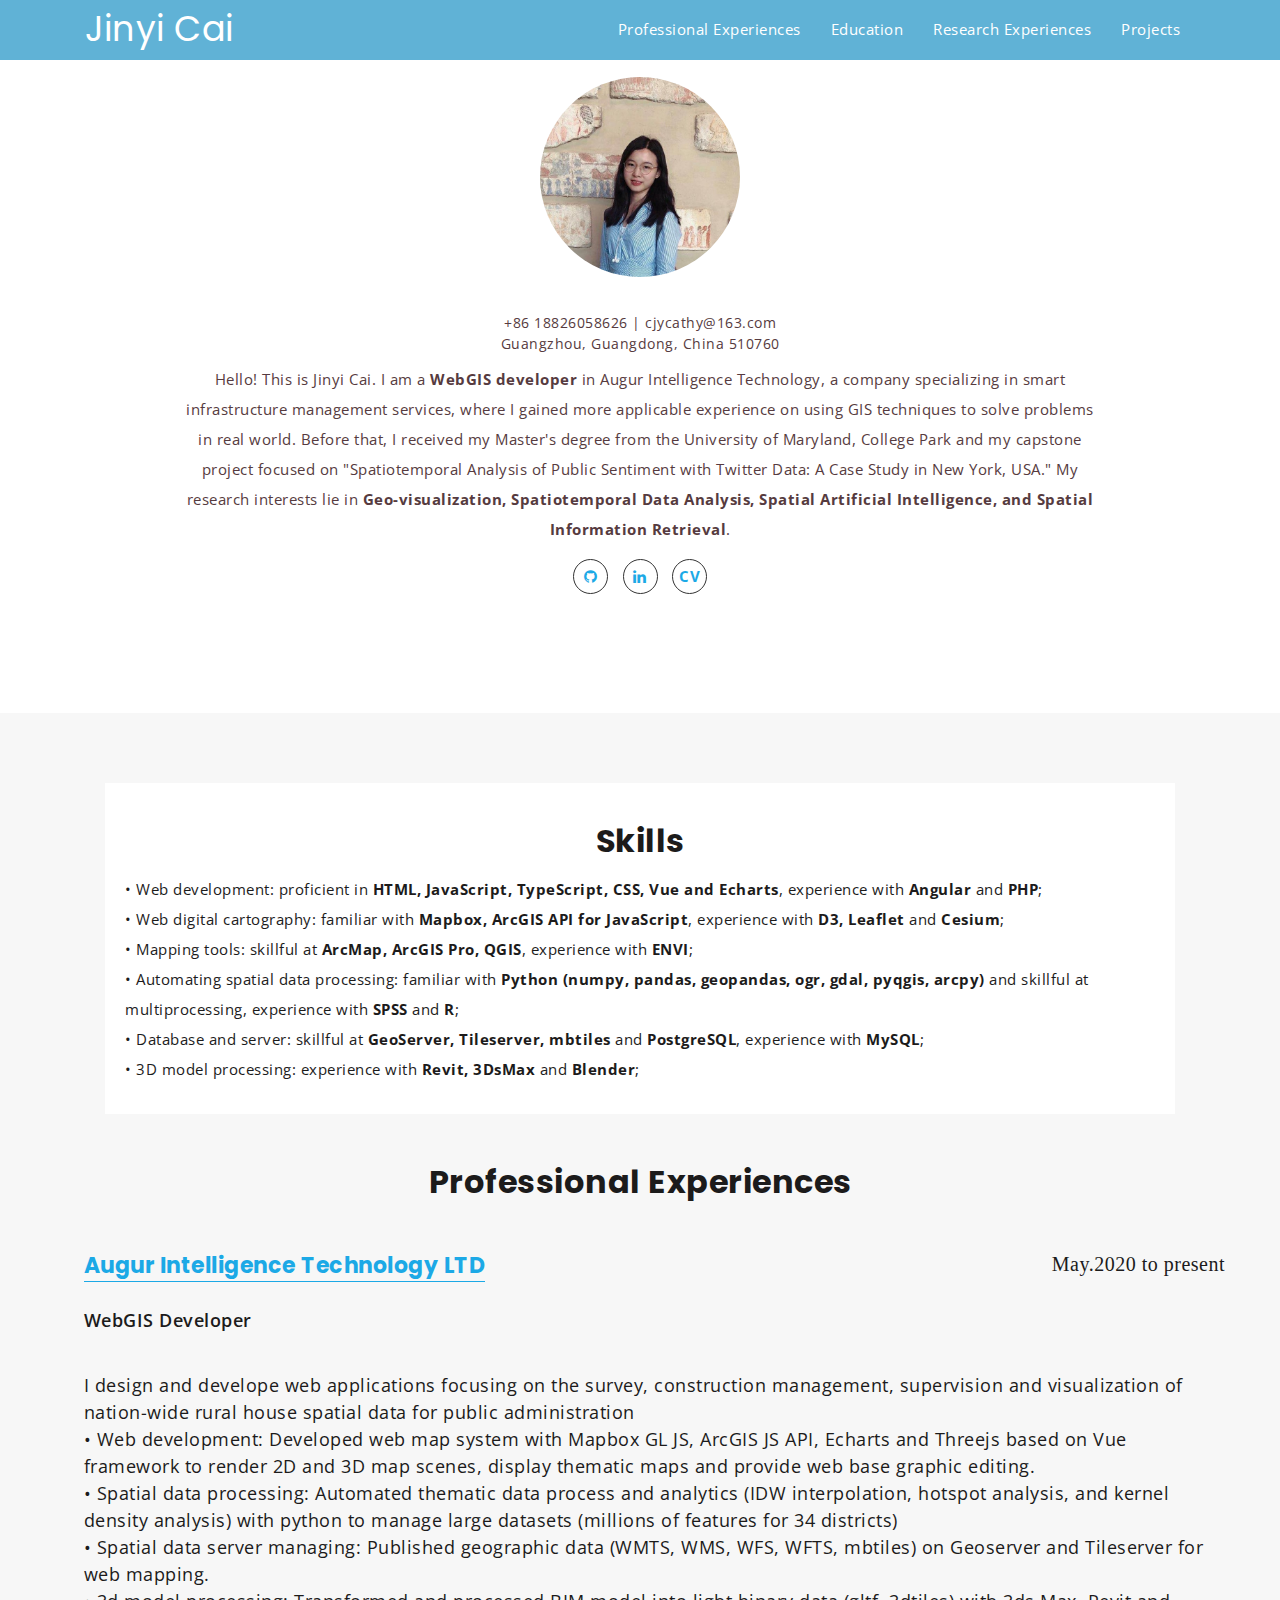
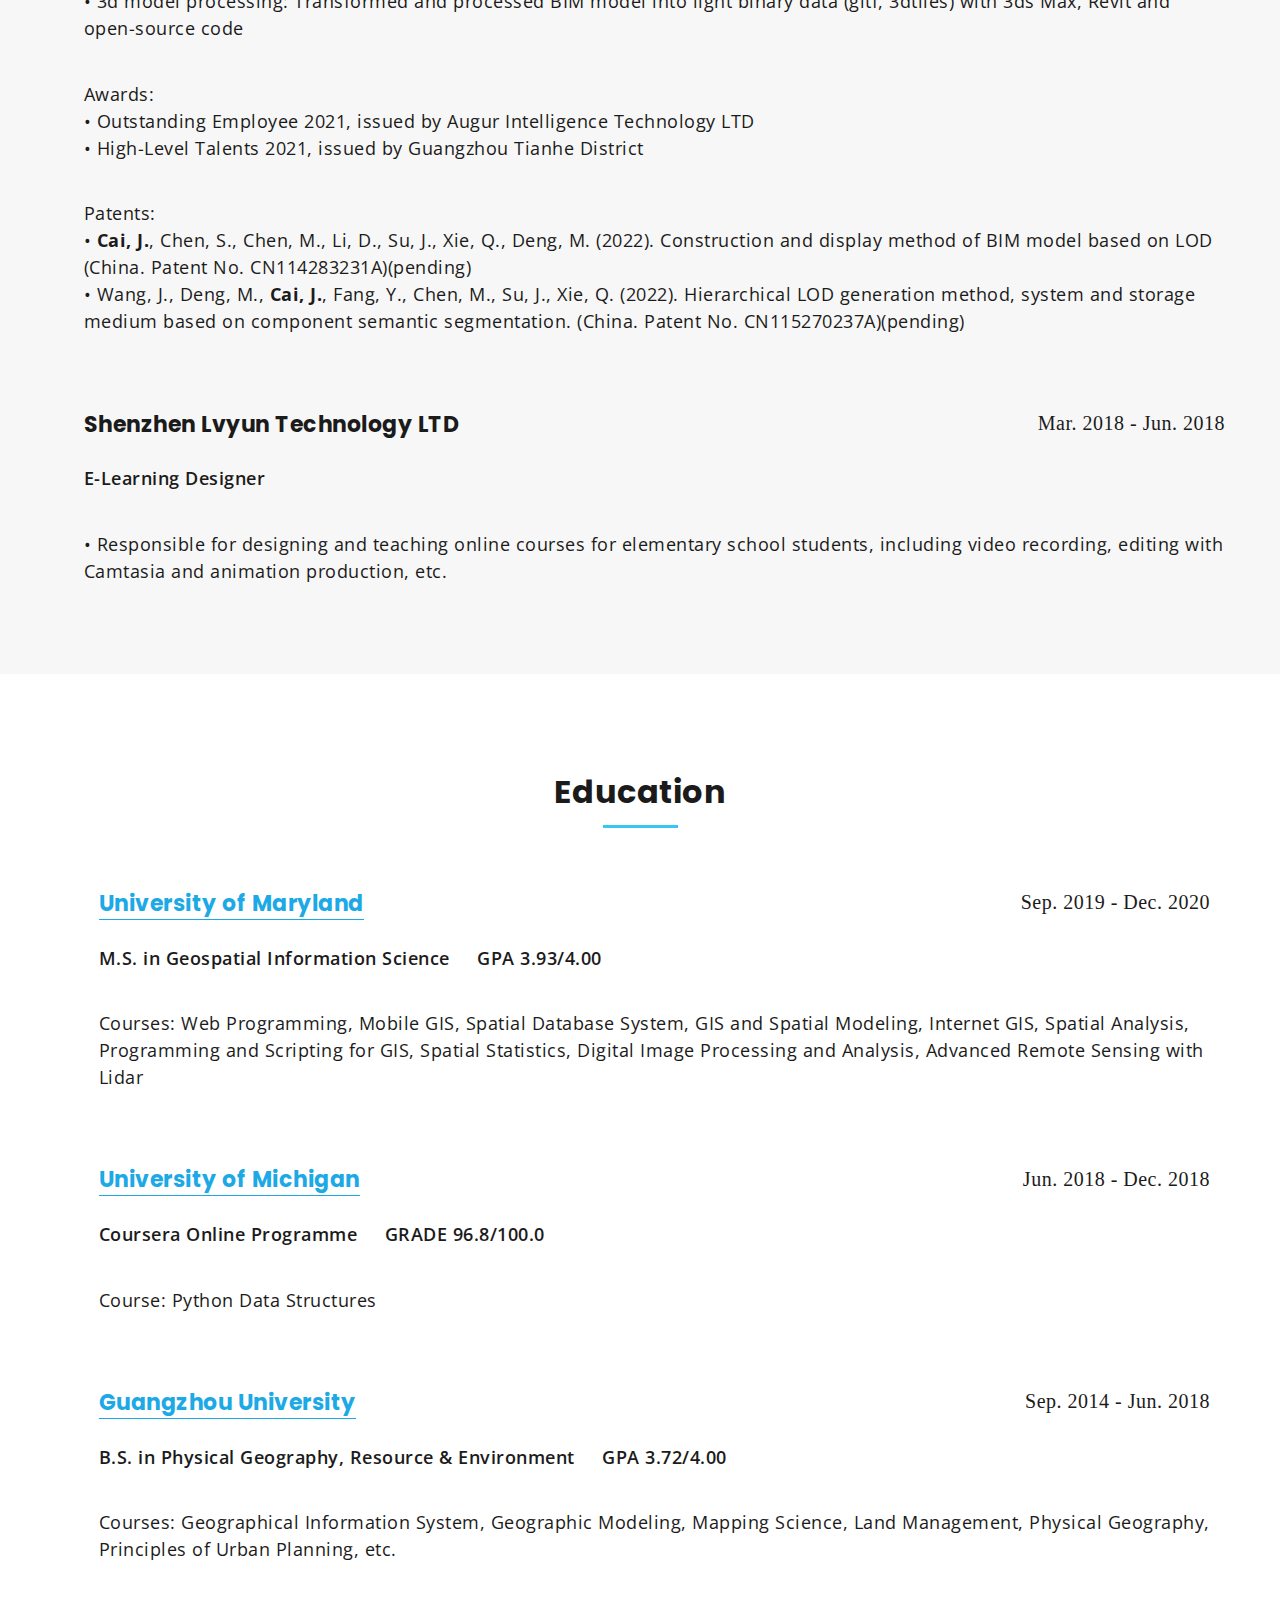
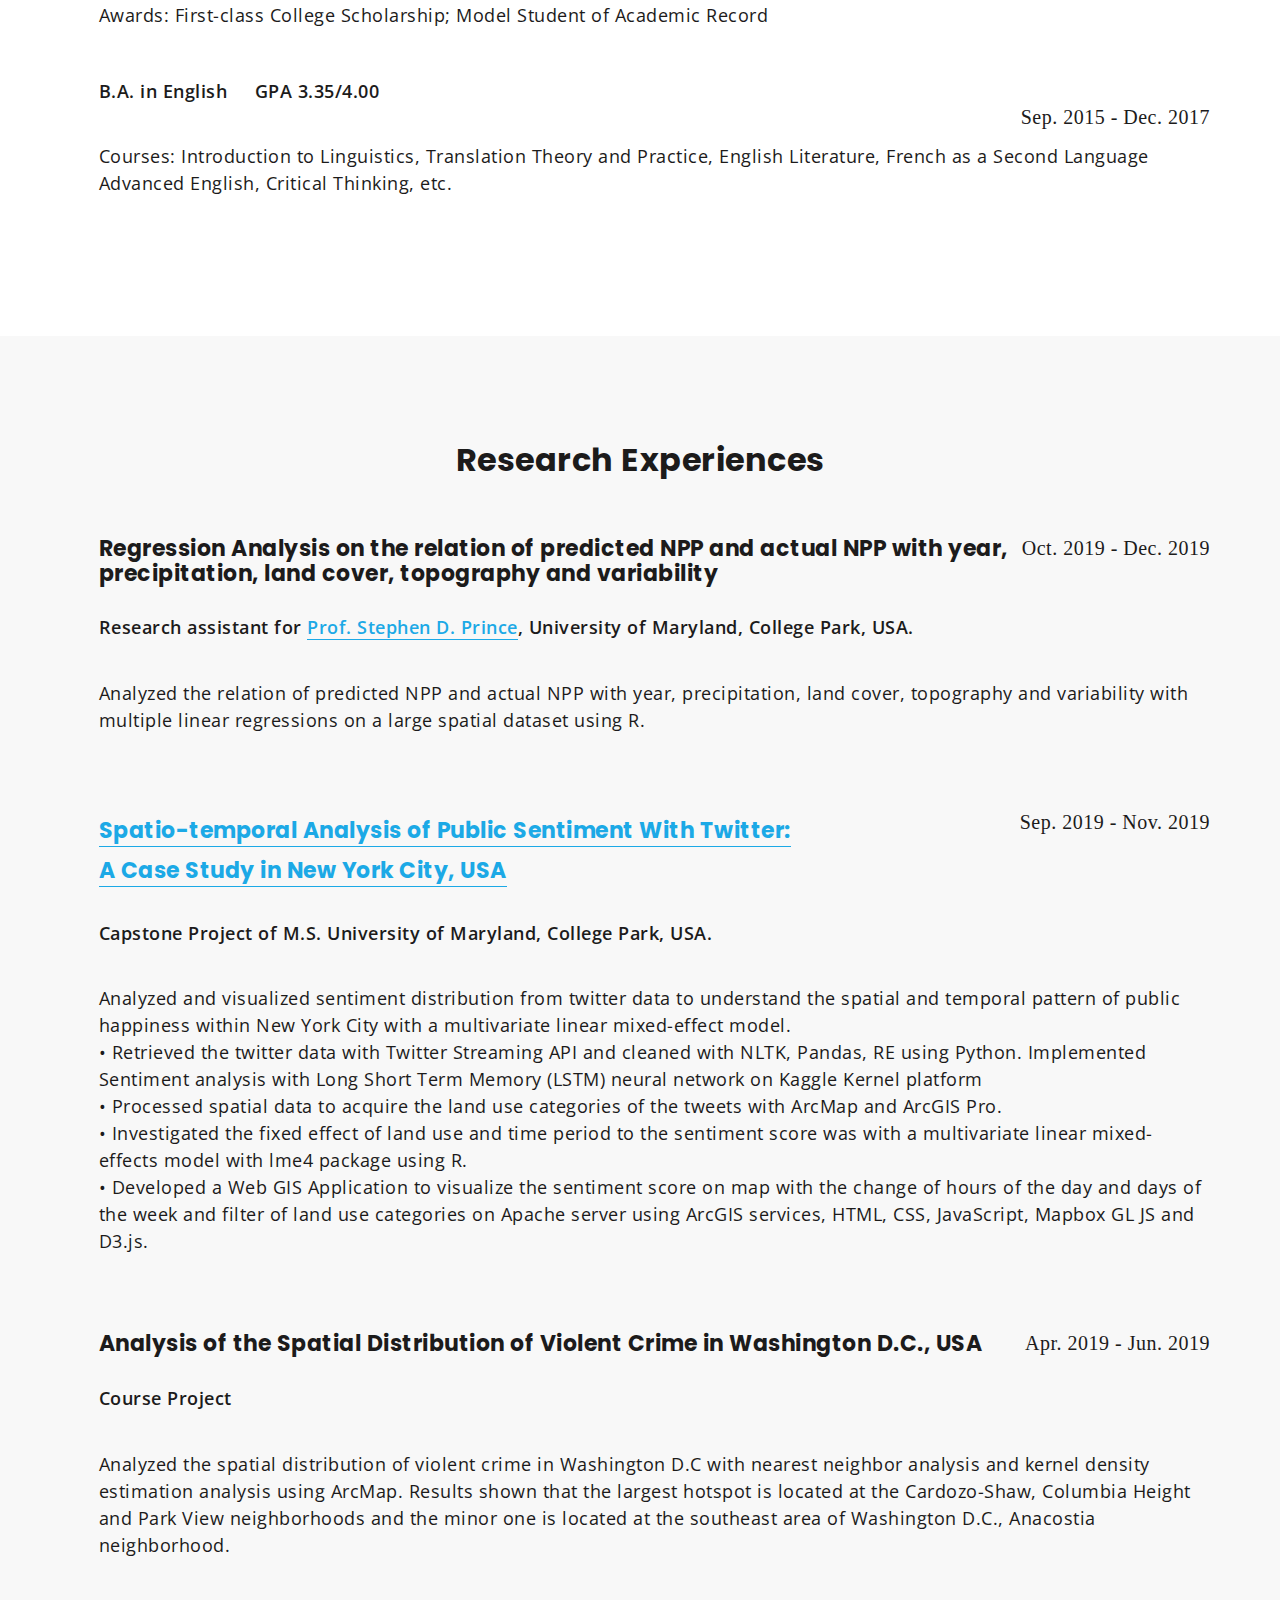
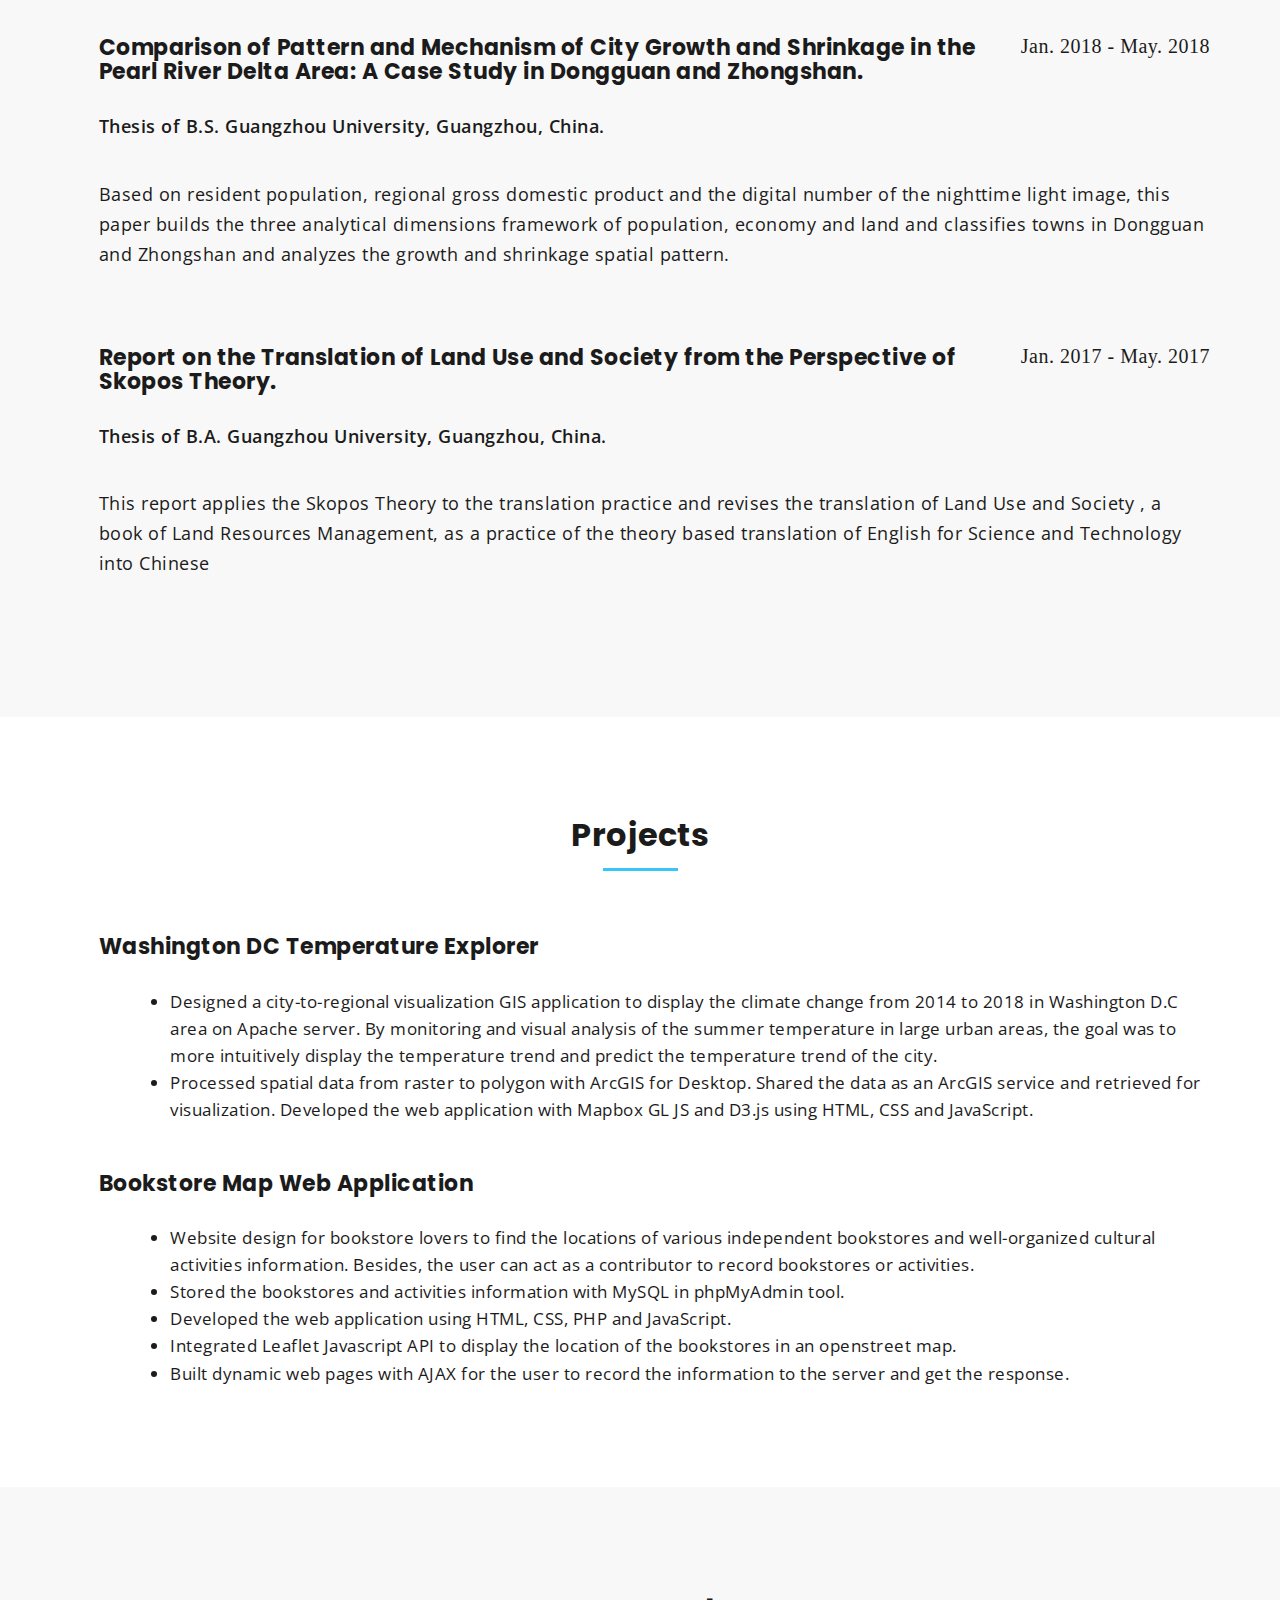
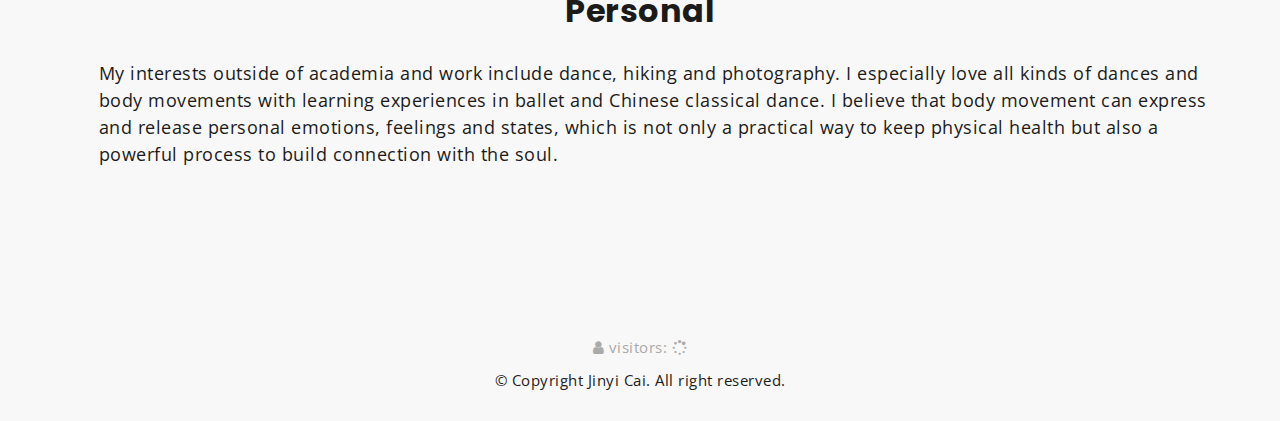
==== index.html @ 4fcbe598 "update research experience" ====
<!DOCTYPE html>
<html lang="en">

<head>
	<meta charset="utf-8">
	<meta http-equiv="X-UA-Compatible" content="IE=edge">
	<meta name="viewport" content="width=device-width, initial-scale=1">
	<!-- The above 3 meta tags *must* come first in the head; any other head content must come *after* these tags -->
	<title>Jinyi: Home</title>
	<!-- Favicon -->
	<link rel="shortcut icon" type="image/icon" href="assets/images/favicon.ico" />
	<!-- Font Awesome -->
	<link href="https://maxcdn.bootstrapcdn.com/font-awesome/4.6.3/css/font-awesome.min.css" rel="stylesheet">
	<!-- Bootstrap -->
	<link href="assets/css/bootstrap.min.css" rel="stylesheet">
	<!-- Slick slider -->
	<link href="assets/css/slick.css" rel="stylesheet">
	<!-- Gallery Lightbox -->
	<link href="assets/css/magnific-popup.css" rel="stylesheet">
	<!-- Theme color -->
	<link id="switcher" href="assets/css/theme-color/lite-blue-theme.css" rel="stylesheet">

	<!-- Main Style -->
	<link href="style.css" rel="stylesheet">

	<!-- Fonts -->

	<!-- Open Sans for body font -->
	<link href="https://fonts.googleapis.com/css?family=Open+Sans:300,400,400i,600,700,800" rel="stylesheet">
	<!-- Poppins for Title -->
	<link href="https://fonts.googleapis.com/css?family=Poppins" rel="stylesheet">

	<base target="_blank">

	<!-- HTML5 shim and Respond.js for IE8 support of HTML5 elements and media queries -->
	<!-- WARNING: Respond.js doesn't work if you view the page via file:// -->
	<!--[if lt IE 9]>
      <script src="https://oss.maxcdn.com/html5shiv/3.7.2/html5shiv.min.js"></script>
      <script src="https://oss.maxcdn.com/respond/1.4.2/respond.min.js"></script>
    <![endif]-->

	<!-- Global site tag (gtag.js) - Google Analytics -->
	<script async src="https://www.googletagmanager.com/gtag/js?id=G-J12LH2F5PS"></script>
	<script>
		window.dataLayer = window.dataLayer || [];
		function gtag() { dataLayer.push(arguments); }
		gtag('js', new Date());

		gtag('config', 'G-J12LH2F5PS');
	</script>
</head>

<body>
	<script async src="https://busuanzi.ibruce.info/busuanzi/2.3/busuanzi.pure.mini.js"></script>
	<!-- Start Header -->
	<header id="mu-header" class="" role="banner" style="background-color: #60b2d6;">
		<div class="container">
			<nav class="navbar navbar-default mu-navbar">
				<div class="container-fluid">
					<!-- Brand and toggle get grouped for better mobile display -->
					<div class="navbar-header">
						<button type="button" class="navbar-toggle collapsed" data-toggle="collapse"
							data-target="#bs-example-navbar-collapse-1" aria-expanded="false">
							<span class="sr-only">Toggle navigation</span>
							<span class="icon-bar"></span>
							<span class="icon-bar"></span>
							<span class="icon-bar"></span>
						</button>

						<!-- Text Logo -->
						<a class="navbar-brand" href="#">Jinyi Cai</a>

						<!-- Image Logo -->
						<!-- <a class="navbar-brand" href="#"><img src="assets/images/logo.png"></a> -->


					</div>

					<!-- Collect the nav links, forms, and other content for toggling -->
					<div class="collapse navbar-collapse" id="bs-example-navbar-collapse-1">
						<ul class="nav navbar-nav mu-menu navbar-right">
							<!-- <li><a id="gotohome">HOME</a></li> -->
							<li><a id="gotoprofessional">Professional Experiences</a></li>
							<li><a id="gotoeducation">Education</a></li>
							<li><a id="gotoresearch">Research Experiences</a></li>
							<li><a id="gotoproject">Projects</a></li>
						</ul>
					</div><!-- /.navbar-collapse -->
				</div><!-- /.container-fluid -->
			</nav>
		</div>
	</header>
	<!-- End Header -->

	<!-- Start Featured Slider -->

	<section id="mu-featured-slider">
		<div class="container">
			<div class="row">
				<div class="col-md-12">
					<div class="mu-featured-area">
						<div class="mu-about-content-left">
							<img class="mu-profile-img" src="assets/images/headshot2.jpg" alt="Profile Image">
						</div>
						<!-- Start text slide -->
						<div class="mu-featured-slider-wrapper" style="font-size: 0.8em;">

						</div>
						<!-- Start text slide -->
						<div class="mu-featured-content">
							<p style="font-size:14px">+86 18826058626 | cjycathy@163.com
								<br />Guangzhou, Guangdong, China 510760
							</p>

							<p style="line-height: 2em">Hello! This is Jinyi Cai. I am a <b>WebGIS developer</b> in
								Augur
								Intelligence Technology, a company specializing in smart infrastructure
								management services, where I gained more applicable experience on using GIS techniques
								to solve problems in real world. Before that, I received my Master's degree from the
								University of
								Maryland,
								College Park and my capstone project focused on
								"Spatiotemporal Analysis of Public Sentiment with Twitter Data: A Case Study in New
								York, USA."
								My research interests lie in <b>Geo-visualization, Spatiotemporal Data Analysis, Spatial
									Artificial
									Intelligence, and Spatial Information Retrieval</b>.
							</p>
							<!-- <p style="line-height: 3em; letter-spacing: 0.1em;">I am a WebGIS developer <a href="https://www.umd.edu/" >University of Maryland</a> <br> majoring <strong>Geospatial Information Science</strong> </p> -->
							<!-- Start Social Media -->
							<div class="mu-social-media">
								<a href="https://github.com/cjycathy"><i class="fa fa-github"></i></a>
								<!-- <a href="https://twitter.com/cjycathy96"><i class="fa fa-twitter"></i></a> -->
								<a href="https://www.linkedin.com/in/jinyi-cai"><i class="fa fa-linkedin"></i></a>
								<!-- <a href="https://www.instagram.com/cathycjy1996/""><i class=" fa fa-instagram"></i></a> -->
								<a href="./CV-Jinyi Cai.pdf" style="font-weight: bold;">CV</a>
							</div>

						</div>

					</div>
				</div>
			</div>
		</div>
	</section>

	<!-- Start Featured Slider -->

	<!-- Start main content -->

	<main role="main">

		<!-- Start About -->
		<section id="mu-about">
			<div class="container">
				<div class="row">
					<!-- <div class="col-md-12"> -->
					<div class="mu-about-area">
						<!-- Start About Us Content -->
						<div class="mu-about-content">
							<div class="row">
								<div class="col-md-12">
									<div class="mu-about-content-right">
										<!-- Start skills progress bar -->
										<div class="mu-skill-progress-bar">
											<h2 class="mu-heading-title" id="skill">Skills</h2>
											<!-- <span class="mu-header-dot"></span> -->
											<p style="line-height: 2em">• Web development: proficient in <b>HTML,
													JavaScript,
													TypeScript, CSS, Vue and Echarts</b>, experience with
												<b>Angular</b> and
												<b>PHP</b>;
												<br /> • Web digital cartography: familiar with <b>Mapbox, ArcGIS API
													for
													JavaScript</b>, experience with <b>D3, Leaflet</b> and
												<b>Cesium</b>;
												<br /> • Mapping tools: skillful at <b>ArcMap, ArcGIS Pro, QGIS</b>,
												experience with
												<b>ENVI</b>;
												<br /> • Automating spatial data processing: familiar with <b>Python
													(numpy, pandas,
													geopandas, ogr, gdal, pyqgis, arcpy)</b> and skillful at
												multiprocessing,
												experience with <b>SPSS</b> and <b>R</b>;
												<br /> • Database and server: skillful at <b>GeoServer, Tileserver,
													mbtiles</b> and
												<b>PostgreSQL</b>, experience with <b>MySQL</b>;
												<br /> • 3D model processing: experience with <b>Revit, 3DsMax</b> and
												<b>Blender</b>;
											</p>

										</div>
									</div>
								</div>
							</div>
						</div>
						<div class="mu-about-header">
							<h2 class="mu-heading-title" id="professional">Professional Experiences</h3>
								<div class="mu-service-content">
									<div id="content_area" style="height: auto;line-height: 2em;">
										<ul id="list" style="line-height: 1.8em;">
											<p class="time">May.2020 to present</p>
											<h4 class="school"><a href="https://umd.edu/">Augur
													Intelligence Technology LTD </a></h4>
											<p class="major">WebGIS Developer</p>
										</ul>
									</div>
									<!--End of content_area-->
									<p class="courses">
										I design and develope web applications focusing on the survey, construction
										management, supervision and visualization of nation-wide rural house spatial
										data for public administration
										<br />• Web development: Developed web map system with
										Mapbox GL JS, ArcGIS JS API, Echarts and Threejs based on Vue
										framework to render 2D and 3D map scenes, display thematic maps
										and provide web base graphic editing.
										<br />• Spatial data processing: Automated thematic data process
										and
										analytics (IDW interpolation, hotspot analysis, and kernel
										density analysis) with python to manage large datasets (millions
										of features for 34 districts)
										<br />• Spatial data server managing: Published geographic data
										(WMTS,
										WMS, WFS, WFTS, mbtiles) on Geoserver and Tileserver for web
										mapping.
										<br />• 3d model processing: Transformed and processed BIM model
										into
										light binary data (gltf, 3dtiles) with 3ds Max, Revit and
										open-source code
									</p>
									<p class="courses">Awards:
										<br />• Outstanding Employee 2021, issued by Augur Intelligence Technology LTD
										<br />• High-Level Talents 2021, issued by Guangzhou Tianhe District
									</p>
									<p class="courses">Patents:
										<br />• <b>Cai, J.</b>, Chen, S., Chen, M., Li, D., Su, J., Xie, Q., Deng, M.
										(2022). Construction and display method of BIM model based on LOD (China. Patent
										No. CN114283231A)(pending)
										<br />• Wang, J., Deng, M., <b>Cai, J.</b>, Fang, Y., Chen, M., Su, J., Xie, Q.
										(2022). Hierarchical LOD generation method, system and storage medium based on
										component semantic segmentation. (China. Patent No. CN115270237A)(pending)

									</p>
								</div>
								<div class="mu-service-content">
									<div id="content_area" style="height: auto;line-height: 2em;">
										<ul id="list" style="line-height: 1.8em;">
											<p class="time">Mar. 2018 - Jun. 2018</p>
											<h4 class="school">Shenzhen Lvyun Technology LTD</h4>
											<p class="major">E-Learning Designer</p>
										</ul>
									</div>
									<!--End of content_area-->
									<p class="courses">• Responsible for designing and teaching online courses for
										elementary school students, including video recording, editing with Camtasia and
										animation production, etc.
									</p>
								</div>
						</div>

						<!-- End About Us Content -->
					</div>
					<!-- </div> -->
				</div>
			</div>
		</section>
		<!-- End About -->

		<!-- Start Service -->
		<section>
			<div class="container">
				<div class="row">
					<div class="col-md-12">
						<div class="mu-service-area">

							<div class="mu-service-header">
								<h2 class="mu-heading-title" id="education">Education</h2>
								<span class="mu-header-dot"></span>
							</div>
							<!-- Start Lab Content -->
							<div class="mu-service-content">
								<div id="content_area" style="height: auto;line-height: 2em;">
									<ul id="list" style="line-height: 1.8em;">
										<p class="time">Sep. 2019 - Dec. 2020</p>
										<h4 class="school"><a href="https://umd.edu/">University of Maryland</a></h4>
										<p class="major">M.S. in Geospatial Information Science
											&nbsp&nbsp&nbsp GPA 3.93/4.00 </p>
									</ul>
								</div>
								<!--End of content_area-->
								<p class="courses">Courses: Web Programming, Mobile GIS, Spatial Database System, GIS
									and Spatial Modeling, Internet GIS, Spatial Analysis, Programming and Scripting for
									GIS, Spatial Statistics, Digital Image Processing and Analysis, Advanced Remote
									Sensing with Lidar</p>
							</div>
							<div class="mu-service-content">
								<div id="content_area" style="height: auto;line-height: 2em;">
									<ul id="list" style="line-height: 1.8em;">
										<p class="time">Jun. 2018 - Dec. 2018</p>
										<h4 class="school"><a
												href="https://www.coursera.org/learn/python-data?specialization=python">University
												of Michigan</a></h4>
										<p class="major">Coursera Online Programme &nbsp&nbsp&nbsp GRADE 96.8/100.0 </p>
									</ul>
								</div>
								<!--End of content_area-->
								<p class="courses">Course: Python Data Structures</p>
							</div>
							<div class="mu-service-content">
								<div id="content_area" style="height: auto;line-height: 2em;">
									<ul id="list" style="line-height: 1.8em;">
										<p class="time">Sep. 2014 - Jun. 2018</p>
										<h4 class="school"><a href="http://english.gzhu.edu.cn/">Guangzhou
												University</a></h4>
										<p class="major">B.S. in Physical Geography, Resource & Environment
											&nbsp&nbsp&nbsp GPA 3.72/4.00 </p>
									</ul>
								</div>
								<!--End of content_area-->
								<p class="courses">Courses: Geographical Information System, Geographic Modeling,
									Mapping Science, Land Management, Physical Geography, Principles of Urban Planning,
									etc.</p>
								<p class="courses">Awards: First-class College Scholarship; Model Student of Academic
									Record
								</p>
							</div>

							<div class="mu-service-content">
								<div id="content_area" style="height: auto;line-height: 2em;">
									<ul id="list" style="line-height: 1.8em;">
										<p class="time">Sep. 2015 - Dec. 2017</p>
										<p class="major">B.A. in English &nbsp&nbsp&nbsp GPA 3.35/4.00 </p>
									</ul>
								</div>
								<!--End of content_area-->
								<p class="courses">Courses: Introduction to Linguistics, Translation Theory and
									Practice,
									English Literature, French as a Second Language Advanced English, Critical Thinking,
									etc.</p>
							</div>
						</div>
					</div>
				</div>
		</section>
		<!-- End Service -->

		<!-- Start Lab -->
		<section id="mu-portfolio">
			<div class="container">
				<div class="row">
					<div class="col-md-12">
						<div class="mu-portfolio-area">

							<div class="mu-portfolio-header">
								<h2 class="mu-heading-title" style="line-height: 1.5em;" id="research">Research
									Experiences</h2>
							</div>
							<div class="mu-service-content">
								<div id="content_area" style="height: auto;line-height: 2em;">
									<ul id="list" style="line-height: 1.8em;">
										<p class="time">Oct. 2019 - Dec. 2019</p>
										<h4 class="school">Regression Analysis on the relation of predicted NPP and
											actual NPP with year, precipitation, land cover, topography and variability
										</h4>
										<p class="major">Research assistant for <a
												href="https://geog.umd.edu/facultyprofile/prince/stephen-d.">Prof.
												Stephen D. Prince</a>, University of Maryland, College Park, USA.</p>
									</ul>
								</div>
								<!--End of content_area-->
								<p class="courses">Analyzed the relation of predicted NPP and actual NPP with year,
									precipitation, land cover, topography and variability with multiple linear
									regressions on a large spatial dataset using R.
								</p>
							</div>
							<div class="mu-service-content">
								<div id="content_area" style="height: auto;line-height: 2em;">
									<ul id="list" style="line-height: 1.8em;">
										<p class="time">Sep. 2019 - Nov. 2019</p>
										<h4 class="school" style="line-height: 40px;"><a
												href="./assets/images/capstone.jpg">Spatio-temporal Analysis of Public
												Sentiment
												With Twitter: <br />A Case Study in New York City, USA</a></h4>
										<p class="major">Capstone Project of M.S. University of Maryland, College Park,
											USA. </p>
										<p class="courses">
											Analyzed and visualized sentiment distribution from twitter data to
											understand the spatial and temporal pattern of public happiness within New
											York City with a multivariate linear mixed-effect model.
											<br />• Retrieved the twitter data with Twitter Streaming API and cleaned
											with NLTK, Pandas, RE using Python. Implemented Sentiment analysis with Long
											Short Term Memory (LSTM) neural network on Kaggle Kernel platform
											<br />• Processed spatial data to acquire the land use categories of the
											tweets with ArcMap and ArcGIS Pro.
											<br />• Investigated the fixed effect of land use and time period to the
											sentiment score was with a multivariate linear mixed-effects model with lme4
											package using R.
											<br />• Developed a Web GIS Application to visualize the sentiment score on
											map with the change of hours of the day and days of the week and filter of
											land use categories on Apache server using ArcGIS services, HTML, CSS,
											JavaScript, Mapbox GL JS and D3.js.
										</p>
									</ul>
								</div>
								<!--End of content_area-->
							</div>
							<div class="mu-service-content">
								<div id="content_area" style="height: auto;line-height: 2em;">
									<ul id="list" style="line-height: 1.8em;">
										<p class="time">Apr. 2019 - Jun. 2019</p>
										<h4 class="school">Analysis of the Spatial Distribution of Violent Crime in
											Washington D.C., USA</h4>
										<p class="major">Course Project</p>
									</ul>
								</div>
								<!--End of content_area-->
								<p class="courses">Analyzed the spatial distribution of violent crime in Washington D.C
									with nearest neighbor analysis and kernel density estimation analysis using ArcMap.
									Results shown that the largest hotspot is located at the Cardozo-Shaw, Columbia
									Height and Park View neighborhoods and the minor one is located at the southeast
									area of Washington D.C., Anacostia neighborhood.
								</p>
							</div>
							<div class="mu-service-content">
								<div id="content_area" style="height: auto;line-height: 2em;">
									<ul id="list" style="line-height: 1.8em;">
										<p class="time">Jan. 2018 - May. 2018</p>
										<h4 class="school">Comparison of Pattern and Mechanism of City Growth and
											Shrinkage in the Pearl River Delta Area: A Case Study in Dongguan and
											Zhongshan. </h4>
										<p class="major">Thesis of B.S. Guangzhou University, Guangzhou, China. </p>
									</ul>
									<p class="courses">Based on resident population, regional gross domestic product and
										the digital number of the nighttime light image, this paper builds the three
										analytical dimensions framework of population, economy and land and classifies
										towns in Dongguan and Zhongshan and analyzes the growth and shrinkage spatial
										pattern.</p>
								</div>
							</div>
							<div class="mu-service-content">
								<div id="content_area" style="height: auto;line-height: 2em;">
									<ul id="list" style="line-height: 1.8em;">
										<p class="time">Jan. 2017 - May. 2017</p>
										<h4 class="school">Report on the Translation of Land Use and Society from the
											Perspective of Skopos Theory.</h4>
										<p class="major">Thesis of B.A. Guangzhou University, Guangzhou, China.</p>
									</ul>
									<p class="courses">This report applies the Skopos Theory to the translation practice
										and revises the translation of Land Use and Society
										, a book of Land Resources Management, as a practice of the theory based
										translation of English for Science and Technology into Chinese</p>
								</div>
							</div>
						</div>
					</div>
				</div>
			</div>
		</section>
		<!-- End Portfolio -->

		<!-- Start Service -->
		<section>
			<div class="container">
				<div class="row">
					<div class="col-md-12">
						<div class="mu-service-area">

							<div class="mu-service-header">
								<h2 class="mu-heading-title" id="project">Projects</h2>
								<span class="mu-header-dot"></span>
							</div>

							<!-- Start Lab Content -->
							<div class="mu-service-content">
								<div id="content_area" style="height: auto;line-height: 2em;">
									<ul id="list" style="line-height: 1.8em;">
										<h4>Washington DC Temperature Explorer</h4>
										<ul style="padding-left: 100px;">
											<li>
												Designed a city-to-regional visualization GIS application to display the
												climate change from 2014 to 2018 in Washington D.C area on Apache
												server. By monitoring and visual analysis of the summer temperature in
												large urban areas, the goal was to more intuitively display the
												temperature trend and predict the temperature trend of the city.
											</li>
											<li>
												Processed spatial data from raster to polygon with ArcGIS for Desktop.
												Shared the data as an ArcGIS service and retrieved for visualization.
												Developed the web application with Mapbox GL JS and D3.js using HTML,
												CSS and JavaScript.</p>
											</li>
										</ul>
									</ul>
								</div>
								<!--End of content_area-->
							</div>
							<!-- End Lab Content -->

							<!-- <div class="mu-portfolio-header">
								<h2 class="mu-heading-title" style="line-height: 1.5em;margin-top: 10%;">GEOG 657 Web Programming</h2>
							</div> -->

							<!-- Start Lab Content -->
							<div class="mu-service-content">
								<div id="content_area" style="height: auto;line-height: 2em;">
									<ul id="list" style="line-height: 1.8em;">
										<h4>Bookstore Map Web Application</h4>
										<ul style="padding-left: 100px;">
											<li>
												Website design for bookstore lovers to find the locations of various
												independent bookstores and well-organized cultural activities
												information. Besides, the user can act as a contributor to record
												bookstores or activities.
											</li>
											<li>
												Stored the bookstores and activities information with MySQL in
												phpMyAdmin tool.
											</li>
											<li>
												Developed the web application using HTML, CSS, PHP and JavaScript.
											</li>
											<li>
												Integrated Leaflet Javascript API to display the location of the
												bookstores in an openstreet map.
											</li>
											<li>
												Built dynamic web pages with AJAX for the user to record the
												information to the server and get the response.
											</li>

										</ul>
									</ul>
								</div>
								<!--End of content_area-->
							</div>
							<!-- End Lab Content -->
							<!-- Start Lab Content -->

							<!-- End Lab Content -->

						</div>
					</div>
				</div>
			</div>
		</section>
		<!-- Start Lab -->
		<section id="mu-portfolio">
			<div class="container">
				<div class="row">
					<div class="col-md-12">
						<div class="mu-portfolio-area">

							<div class="mu-portfolio-header">
								<h2 class="mu-heading-title" style="line-height: 1.5em;" id="research">
									Personal</h2>
							</div>
							<div class="mu-service-content">
								<!--End of content_area-->
								<p class="courses">My interests outside of academia and work include dance, hiking and
									photography. I especially love all kinds of dances and body movements with learning
									experiences in
									ballet and Chinese classical dance. I believe that body movement can express
									and release personal emotions, feelings and states, which is not only a practical
									way
									to keep physical health but also a powerful process to build connection with the
									soul.
								</p>
							</div>
						</div>
					</div>
				</div>
			</div>
		</section>
	</main>

	<!-- End main content -->


	<!-- Start footer -->
	<footer id="mu-footer" role="contentinfo">
		<div class="container">
			<div class="mu-footer-area">
				<div id="busuanzi_container_site_uv" style="color:#aaa; margin-bottom: 10px;">
					<i class="fa fa-user"></i> visitors: <span id="busuanzi_value_site_uv"><i
							class="fa fa-spinner fa-spin"></i></span>
				</div>
				<p class="mu-copy-right">&copy; Copyright Jinyi Cai. All right reserved.</p>

			</div>
		</div>

	</footer>
	<!-- End footer -->



	<!-- jQuery library -->
	<script src="https://ajax.googleapis.com/ajax/libs/jquery/1.11.3/jquery.min.js"></script>
	<!-- Include all compiled plugins (below), or include individual files as needed -->
	<!-- Bootstrap -->
	<script src="assets/js/bootstrap.min.js"></script>
	<!-- Slick slider -->
	<script type="text/javascript" src="assets/js/slick.min.js"></script>
	<!-- Filterable Gallery js -->
	<script type="text/javascript" src="assets/js/jquery.filterizr.min.js"></script>
	<!-- Gallery Lightbox -->
	<script type="text/javascript" src="assets/js/jquery.magnific-popup.min.js"></script>
	<!-- Ajax contact form  -->
	<script type="text/javascript" src="assets/js/app.js"></script>
	<!-- Featured Slider -->
	<script type="text/javascript" src="assets/js/typed.min.js"></script>
	<!-- On scroll JS  -->
	<script src="assets/js/jquery.appear.js"></script>
	<!-- Progress Bar -->
	<script type="text/javascript" src="assets/js/jquery.lineProgressbar.js"></script>


	<!-- Custom js -->
	<script type="text/javascript" src="assets/js/custom.js"></script>


	<script>
		window.onload = function () {
			// document.querySelector("#gotohome").onclick = function(){
			//     document.querySelector("#professional").scrollIntoView(true);
			// }
			// document.querySelector("#gotoskill").onclick = function(){
			//     document.querySelector("#skill").scrollIntoView(true);
			// }
			document.querySelector("#gotoprofessional").onclick = function () {
				document.querySelector("#professional").scrollIntoView(true);
			}
			document.querySelector("#gotoeducation").onclick = function () {
				document.querySelector("#education").scrollIntoView(true);
			}
			document.querySelector("#gotoresearch").onclick = function () {
				document.querySelector("#research").scrollIntoView(true);
			}
			document.querySelector("#gotoproject").onclick = function () {
				document.querySelector("#project").scrollIntoView(true);
			}
		}

	</script>

</body>

</html>
---- assets/css/theme-color/lite-blue-theme.css ----
/*=======================================
Template Design By MarkUps  
Author URI : http://www.markups.io/
========================================*/

.mu-primary-btn:hover,
.mu-primary-btn:focus,
.mu-filter-link:hover,
.mu-filter-imglink:hover,
.mu-filter-link:focus,
.mu-filter-imglink:focus,
.mu-simplefilter li:hover,
.mu-simplefilter li.active,
.mu-copy-right a:hover,
.mu-copy-right a:focus {
	color: #37c6f5;
}

.mu-send-msg-btn:hover,
.mu-send-msg-btn:focus,
.mu-social-media a:hover,
.mu-social-media a:focus {
	border: 1px solid #37c6f5;
	color: #37c6f5;
}

.mu-testimonial-slide .slick-dots li button:hover,
.mu-testimonial-slide .slick-dots li button:focus,
.mu-testimonial-slide .slick-dots li.slick-active button,
.mu-resume-btn:hover,
.mu-resume-btn:focus,
.mu-header-dot,
.mu-filter-item-content,
.mu-contact-top-single .mu-icon,
.mu-skill-progress-bar .mu-pro-bar,

#mu-header.mu-fixed-nav {
	background-color: #37c6f5;
}

.mu-contact-form .form-control:focus {
	border: 1px solid #37c6f5;    
} 

.mu-resume-btn,
.mu-service-icon-box {
	border: 2px solid #37c6f5;
	color: #37c6f5;
}


.mu-pro-bar .proggress {
	background-color: #37c6f5 !important;
}
---- style.css ----
/*
Template Name: Kevin	
Author: MarkUps
Author URI: http://www.markups.io/
Version: 1.0
*/


/* Table of Content
==================================================
#BASIC TYPOGRAPHY
#HEADER	
#MENU 
#FEATURED SLIDER 
#ABOUT US
#SERVICE 
#PORTFOLIO
#TESTIMONIAL
#CONTACT US
#FOOTER
#RESPONSIVE STYLE
*/


/*--------------------*/
/* BASIC TYPOGRAPHY */
/*--------------------*/

body,
html {
	overflow-x:hidden;
}

body {
	font-family: 'Open Sans', sans-serif;
	font-size: 15px;
	letter-spacing: 0.5px;
	line-height: 1.5;
	color: #1c1b1b;
}

ul {
	padding: 0;
	margin: 0;
}

ul li {
	list-style: disc;
	font-size: 17px;
	line-height: 1.59;
}
#mu-header a{
	text-decoration: none; 
	border-bottom: none;
}
a { 
	/* text-decoration: none; */
	color: #1ca9e6;  
	border-bottom: #1ca9e6 1px solid;
}

a:hover,
a:focus {
	outline: none;
	text-decoration: none;
}

h1,
h2,
h3,
h4,
h5,
h6 {
	font-family: 'Poppins', sans-serif;
	font-weight: 700;
	margin-top: 0;
	margin-bottom: 0px;
}


h1 {
	font-size: 38px;
}

h2 {  
	font-size: 32px; 
	line-height: 1.13; 
}

h3 {  
	font-size: 26px;	
    padding-bottom: 15px;
  
}

h4 {  
	font-size: 22px;  
	padding: 1.3em;
}

h5 {  
	font-size: 20px;  
	padding: 0 0 28.6px 28.6px;
}

h6 {  
	font-size: 18px;  
}

img {
	border: none;
	max-width: 80%;
    margin: 20px;
	border-radius: 5%;
	height: 200px;
}

code {
	background-color: #60b2d6;
	border-radius: 2px;
	color: #fff;
	padding: 2px 4px;
}

pre {
	background-color: #f8f8f8;
	border: 1px solid #eee;
	border-radius: 4px;
	padding: 10px;
}

pre code {
	background-color: transparent;
	color: #333;
}

del{
	text-decoration-color: #60b2d6;
}

kbd {
	background-color: #ddd;
	padding: 4px 6px;
	border-radius: 2px;
	color: #ddd;
}

address {
	line-height: 1.5;
	padding-left: 10px;
}

dl dt {
	font-weight: 700;
}

dl dd {
	margin-left: 0;
}

blockquote {
	background-color: #f8f8f8;
	border-radius: 0 4px 4px 0;
	padding: 5px 15px;
	
}

blockquote p {
	margin-top: 10px;
}

button {
	padding: 5px 15px;
	border: none;
}

button:focus {
	outline: none;
	border: none;
}

/*Wordpress default class*/

.alignleft {
	float:left;
	margin-right:8px;
}

.aligncenter {
	display:block;
	margin:10px auto;
}

.alignright {
	float:right;
	margin-left:8px;
}		

.alignnone {
	max-width: 100%;
}

.wp-caption-text {
	font-size: 12px;
	font-style: italic;
	text-align: center;
}

/* ========= BUTTON =========*/

.mu-primary-btn {
	background-color: transparent;
	border-radius: 4px;
	border: 2px solid #60b2d6;
	color: #60b2d6;
	display: inline-block;
	font-size: 14px;
	font-weight: 700;
	letter-spacing: 1.5px;
	padding: 12px 35px;
	-webkit-transition: all 0.5s;
	transition: all 0.5s;
}

.mu-primary-btn:hover,
.mu-primary-btn:focus {
	background-color: #fff;
}

.mu-send-msg-btn {
	border-radius: 4px;
	border: 1px solid #888;
	background-color: transparent;
	color: #555;
	font-size: 13px;
	font-weight: 600;
	letter-spacing: 1px;
	text-align: center;
	padding: 14px 24px;
	margin-top: 10px;
	-webkit-transition: all 0.5s;
	transition: all 0.5s;
	width: 130px;
}

.mu-send-msg-btn:hover,
.mu-send-msg-btn:focus {
	background-color: #fff;
}



/*--------------------*/
/* HEADER */
/*--------------------*/

#mu-header {
	display: inline;
	float: left;
	width: 100%;
	position: absolute;
	left: 0;
	right: 0;
	top: 0;
	padding: 5px 0;
	z-index: 999;
	transition: all 0.5s;
}

.navbar-default .navbar-brand, 
.navbar-default .navbar-brand:hover, 
.navbar-default .navbar-brand:focus {
	color: #fff;
	font-size: 35px;
	font-family: 'Poppins', sans-serif;
	margin-top: 0;
	/* width: 120px; */
	line-height: 18px;
}

.navbar-brand img {
	margin-top: -7px;
}

#mu-header.mu-fixed-nav {
	width: 100%;
	position: fixed;
	padding: 5px 0;
}


/*--------------------*/
/* MENU */
/*--------------------*/

.mu-navbar {
	background-color: transparent;
	border: none;
	border-radius: 0;
	margin-bottom: 0;

}

.mu-menu {
	margin-top: 4px;
}

.mu-menu li {
	cursor: pointer;
}
.navbar-default .mu-menu li a {
	color: #fff;
	font-size: 15px;
	font-weight: 400;
	padding: 0;
	margin: 10px 15px;
	transition: all 0.5s;
	position: relative;
}

.navbar-default .mu-menu li a::after {
	background-color: #fff;
	content: '';
	height: 2px;
	width: 100%;
	position: absolute;
	bottom: -5px;
	left: 0;
	transform: scale(0);
	transition: all 0.5s;
}

.navbar-default .mu-menu li a:hover,
.navbar-default .mu-menu li a:focus,
.navbar-default .navbar-nav > .active > a, 
.navbar-default .navbar-nav > .active > a:focus, 
.navbar-default .navbar-nav > .active > a:hover {
	background-color: transparent;
	color: #fff;
}

.navbar-default .mu-menu li a:hover::after,
.navbar-default .mu-menu li a:focus::after,
.navbar-default .navbar-nav > .active > a:focus::after, 
.navbar-default .navbar-nav > .active > a:hover::after {
	transform: scale(1);
}


/*--------------------*/
/* FEATURED SLIDER */
/*--------------------*/

#mu-featured-slider {
	background-attachment: fixed;
	background-size: cover;
	background-position: center center;
	display: inline;
	float: left;
	width: 100%;
}


.mu-featured-area {
	display: inline;
	float: left;
	width: 100%;
	padding: 5% 10% 10% 10%;
	text-align: center;
}

.mu-featured-area h1 {
	font-size: 60px;
	color: #563b40;
	font-weight: 700;
	margin-bottom: 0;
	line-height: 1;
}

.mu-featured-slider-wrapper {
	display: inline;
	float: left;
	width: 100%;
}

.mu-featured-slider {
	display: inline;
	float: left;
	width: 100%;
}

.mu-featured-slider p,
#typed {
	color: #fff;
	font-size: 30px;
	font-weight: 300;
}

.mu-featured-slider span,
#typed span,
.typed-cursor {
	color: #fff;
	font-size: 30px;
	font-weight: 600;
}

.mu-featured-content {
	margin-top: 15px;
	display: inline;
	float: left;
	width: 100%;
}

.mu-featured-content p{
	color: #563b40;
}

.mu-featured-content a{
	margin-top: 35px;
}


/*--------------------*/
/* ABOUT US */
/*--------------------*/


#mu-about {
	background-color: #f7f7f7;
	display: inline;
	float: left;
	width: 100%;
}

.mu-about-area {
    display: inline;
    float: left;
    padding: 50px 0;
    width: 100%;
}

.mu-about-header {
    display: inline;
    float: left;
    /* text-align: center; */
    /* padding: 0 120px; */
    width: 100%;
    margin-top: 30px;
}

.mu-heading-title {
	color: #1c1b1b;
	margin-bottom: 15px;
	position: relative;
	text-align: center;
}

.mu-about-content {
	background-color: #fff;
    display: inline;
    float: left;
    padding: 20px;
    margin: 20px 50px;
}

.mu-about-content-left {
	display: inline;
	float: left;
	width: 100%;
}

.mu-about-content-right {
	display: inline;
	float: left;
	margin-top: 20px;
	width: 100%;
}

.mu-skill-progress-bar {
	display: inline;
	float: left;
	width: 100%;
}

.mu-skill-progress-bar h3 {
	margin-top: 20px;
}

.mu-skill-progress-bar>span {
	display: block;
	margin-bottom: 5px;
	font-size: 15px;
	font-weight: 700;
	color: #444;
}

.mu-skill-progress-bar .mu-pro-bar {
	width: 100%;
	margin-bottom: 15px;
	text-align: center;
}

.mu-pro-percentage {
	display: inline-block;
	padding: 5px 0;
	color: #fff;
}

.mu-pro-bar .progressbar {
	position: relative;
}

.mu-pro-bar .proggress {
	height: 24px !important;
	width: 10px;
}

.mu-pro-bar .percentCount {
	position: absolute;
	top: 0;
	left: 48%;
	color: #ffffff;
}

.mu-social-media{
	display: inline;
	float: left;
	width: 100%;
}

.mu-social-media h3 {
	margin-top: 20px;
}

.mu-social-media a {
	border-radius: 50%;
	display: inline-block;
	font-size: 15px;
	border: 1px solid #333;
	width: 35px;
	height: 35px;
	line-height: 32px;
	text-align: center;
	margin: 5px 5px;
	-webkit-transition: all 0.5s;
	transition: all 0.5s;
	
}

.mu-resume-btn {
	margin-top: 30px;
	display: inline-block;
	padding: 10px 15px;
	font-size: 14px;
	font-weight: 700;
	letter-spacing: 1px;
	-webkit-transition: all 0.5s;
	transition: all 0.5s;
}

.mu-resume-btn:hover,
.mu-resume-btn:focus {
	color: #60b2d6;
}


/*--------------------*/
/* SERVICE */
/*--------------------*/


#mu-service {
	display: inline;
	float: left;
	width: 100%;
}

.mu-service-area {
	display: inline;
	float: left;
	padding: 100px 0;
	width: 100%;
}

.mu-service-header {
	display: inline;
	float: left;
	text-align: center;
	padding: 0 120px;
	width: 100%;
}

.mu-heading-title {
	color: #1c1b1b;
	margin-bottom: 15px;
	position: relative;
}

.mu-service-content{
	display: inline;
	float: left;
	margin-top: 10px;
	width: 100%;
}

.mu-service-content-single {
	background-color: #f8f8f8;
	display: inline;
	float: left;
	text-align: center;
	margin-top: 5px;
	margin-bottom: 5px;
	padding: 10px 5px;
	width: 100%;
}

.mu-service-icon-box {
	font-size: 30px;
	margin-bottom: 20px;
	display: inline-block;
	border-radius: 50%;
	width: 75px;
	height: 75px;
	line-height: 75px;
}

.mu-service-content-single h4{
	margin-bottom: 20px;
	font-size: 20px;
}

.mu-service-content-single p {
	font-size: 14px;
	margin-bottom: 0;
	color: #555;
	letter-spacing: 0.5px;
}


/*--------------------*/
/* PORTFOLIO */
/*--------------------*/


#mu-portfolio {
	background-color: #f8f8f8;
	display: inline;
	float: left;
	width: 100%;
}

.mu-portfolio-area {
	display: inline;
	float: left;
	padding: 100px 0;
	width: 100%;
}

.mu-portfolio-header {
	display: inline;
	float: left;
	text-align: center;
	width: 100%;
}

.mu-heading-title {
	color: #1c1b1b;
	position: relative;
}

.mu-header-dot {
	border-radius: 0;
	height: 3px;
	width: 75px;
	display: inline-block;
	margin-bottom: 20px;
}

.mu-portfolio-content{
	display: inline;
	float: left;
	margin-top: 30px;
	width: 100%;
}

.mu-portfolio-filter-area{
	display: inline;
	float: left;
	width: 100%;
	margin-top: 30px;
}

.filtr-item {
	margin-bottom: 0px;
	padding: 16px;
}

.filtr-item h4 {
	font-size: 18px;
	letter-spacing: 1px;
}

.mu-filter-item-content {
	position: absolute;
	left: 16px;
	top: 16px;
	right: 16px;
	bottom: 16px;
	color: #fff;
	padding-top: 25%;
	text-align: center;
	-webkit-transition: all 0.5s;
	transition: all 0.5s;
	opacity: 0;
}

.mu-item-thumbonail{
	display: inline;
	float: left;
	overflow: hidden;
	width: 100%;
}

.mu-item-thumbonail img{
	-webkit-transform: scale(1);
	        transform: scale(1);
	-webkit-transition: all 0.5s;
	transition: all 0.5s;
}

.filtr-item:hover .mu-item-thumbonail img {
	-webkit-transform: scale(1.1);
	        transform: scale(1.1);
}

.filtr-item:hover .mu-filter-item-content{
	opacity: 0.94;
}

.mu-filter-link,
.mu-filter-imglink {
	border-radius: 50%;
    background: #1b1c29;
    color: #fff;
    height: 35px;
    padding: 0 6px;
    width: 35px;
    line-height: 35px;
    display: inline-block;
    font-size: 15px;
    margin-right: 10px;
    margin-top: 5px;
    -webkit-transition: all 0.5s;
    -o-transition: all 0.5s;
    transition: all 0.5s;
	
}

.mu-filter-link:hover,
.mu-filter-imglink:hover,
.mu-filter-link:focus,
.mu-filter-imglink:focus {
	background-color: #fff;
} 


/* Filter controls */

.mu-simplefilter {
	text-align: center;
}

.mu-simplefilter li {
	color: #555;
	cursor: pointer;
	display: inline-block;
	padding: 5px;
	margin: 0 5px;
	-webkit-transition: all 0.5s;
	transition: all 0.5s;
	font-size: 16px;
	font-weight: 600;
	letter-spacing: 1px;
}

.mu-simplefilter li:hover,
.mu-simplefilter li.active {
    border-color: #fff;
}


/*--------------------*/
/* CLIENT TESTIMONIALS */
/*--------------------*/

#mu-testimonials {
	background-image: url("assets/images/testimonials-bg.jpeg");
	background-position: center center;
	background-size: cover;
	background-attachment: fixed;
	display: inline;
	float: left;
	position: relative;
	width: 100%;
}

#mu-testimonials::before {
	background: rgba(0,0,0,0.9);
	bottom: 0;
	content: '';
	left: 0;
	top: 0;
	right: 0;
	position: absolute;
	opacity: 0.84;
}

.mu-testimonials-area {
	display: inline;
	float: left;
	padding: 150px 0 210px;
	width: 100%;
}

.mu-testimonial-header {
	display: inline;
	float: left;
	text-align: center;
	width: 100%;
}

.mu-testimonials-area h2 {
	color: #fff;
	text-align: center;
}

.mu-testimonials-block {
	display: inline;
	float: left;
	margin-top: 60px;
	width: 100%;
}

.mu-testimonial-slide li{
	list-style: none;
	text-align: center;
}

.mu-testimonial-slide li.slick-slide {
	padding: 0 100px;
}

.mu-testimonial-slide li .mu-quote-icon {
	color: #fff;
	font-size: 16px;
	border: 1px solid #fff;
	border-radius: 50%;
	margin-bottom: 20px;
	width: 40px;
	height: 40px;
	line-height: 40px;
}

.mu-testimonial-slide li p{
	color: #fff;
	font-size: 16px;
}

.mu-ct-name {
	 margin-bottom: 5px; 
	color: #fff;
	line-height: 1;
	text-transform: uppercase;
	margin-top: 30px;
}

.mu-ct-title {
	color: #fff;
	font-size: 14px;
}

.mu-testimonial-slide .slick-dots {
    bottom: -70px;
}

.mu-testimonial-slide .slick-dots li {
	height: 12px;
	width: 12px;
}

.mu-testimonial-slide .slick-dots li button {
	background-color: #fff;
	border-radius: 50%;
	height: 10px;
	padding: 0;
	width: 10px;
	-webkit-transition: all 0.5s;
	-o-transition: all 0.5s;
	transition: all 0.5s;

}

.mu-testimonial-slide .slick-dots li button:hover,
.mu-testimonial-slide .slick-dots li button:focus,
.mu-testimonial-slide .slick-dots li.slick-active button {
	height: 12px;
	width: 12px;
}

.mu-testimonial-slide .slick-dots li button::before {
	display: none;
}


/*--------------------*/
/* CONTACT US */
/*--------------------*/

#mu-contact {
	background-color: #fff;
	display: inline;
	float: left;
	width: 100%;
}

.mu-contact-area {
	display: inline;
	float: left;
	padding: 100px 0;
	width: 100%;
}

.mu-contact-header {
	display: inline;
	float: left;
	text-align: center;
	width: 100%;
	padding: 0 120px;
}

.mu-contact-content{
	display: inline;
	float: left;
	margin-top: 50px;
	padding: 0 120px;
	width: 100%;
}

.mu-contact-top {
	display: inline;
	float: left;
	width: 100%;
	margin-bottom: 40px;
}

.mu-contact-top-single {
	display: inline;
	float: left;
	text-align: center;
	width: 100%;
}

.mu-contact-top-single .mu-icon {
	font-size: 25px;
	display: inline-block;
	width: 70px;
	height: 70px;
	line-height: 70px;
	border-radius: 50%;
	margin-bottom: 15px;
	color: #fff;
}

.mu-contact-top-single p{
	margin-bottom: 0;
}


.mu-contact-bottom {
	display: inline;
	float: left;
	width: 100%;
}

.mu-contact-form {
	text-align: center;
}

.mu-contact-form .form-group input {
	background: transparent;
	border-radius: 4px;
	color: #333;
	font-size: 15px;
	border: 1px solid #888;
	height: 45px;
	margin-bottom: 24px;
}

.mu-contact-form .form-group textarea {
	background: transparent;
	border: 1px solid #888;
	border-radius: 4px;
	color: #333;
	font-size: 18px;
	padding: 10px;
	height: 190px;
}

.mu-contact-form .form-control:focus {
	background-color: #fff;
    outline: 0;
    box-shadow: none;    
} ©

.mu-contact-form .form-control::-webkit-input-placeholder {
	color: #888;
	font-size: 15px;
}

.mu-contact-form .form-control:-moz-placeholder { /* Firefox 18- */
	color: #888;
	font-size: 15px; 
}

.mu-contact-form .form-control::-moz-placeholder {  /* Firefox 19+ */
	color: #888;
	font-size: 15px;
}

.mu-contact-form .form-control:-ms-input-placeholder {  
	color: #888;
	font-size: 15px;
}

.mu-contact-form .button-default::after,
.mu-contact-form .button-default > span {
	padding: 12px 40px;  
}

.mu-social-media {
	display: inline;
	float: left;
	width: 100%;
}

#form-messages {
	margin-bottom: 10px;
    background-color: #fff;
}

.success {
	padding: 1em;
	margin-bottom: 0.75rem;
	text-shadow: 0 1px 0 rgba(255, 255, 255, 0.5);
	color: #468847;
	background-color: #dff0d8;
	border: 1px solid #d6e9c6;
	-webkit-border-radius: 4px;
	 -moz-border-radius: 4px;
	      border-radius: 4px;
}

.error {
	padding: 1em;
	margin-bottom: 0.75rem;
	text-shadow: 0 1px 0 rgba(255, 255, 255, 0.5);
	color: #b94a48;
	background-color: #f2dede;
	border: 1px solid rgba(185, 74, 72, 0.3);
	-webkit-border-radius: 4px;
	 -moz-border-radius: 4px;
	      border-radius: 4px;
}



/*--------------------*/
/* FOOTER */
/*--------------------*/


#mu-footer {
	background-color: #f8f8f8;
	display: inline;
	float: left;
	width: 100%;
}

.mu-footer-area{
	display: inline;
	float: left;
	padding: 30px 0;
	text-align: center;
	width: 100%;
}

.mu-copy-right {
	margin-bottom: 0;
}

.mu-copy-right a {
	font-weight: 600;
	-webkit-transition: all 0.5s;
	-o-transition: all 0.5s;
	transition: all 0.5s;
}



/*--------------------*/
/* RESPONSIVE STYLE */
/*--------------------*/

@media (max-width: 1199px) {

	.navbar-brand img {
		width: 145px;
		margin-top: -10px;
	}

	.navbar-default .mu-menu li a {
		margin: 10px 12px 5px;
	}

	.mu-about-content-right {
		margin-top: 0;
	}

	.mu-skill-progress-bar h3 {
		margin-top: 0;
	}

	
}

@media (max-width: 991px) {
	
	.navbar-default .mu-menu li a {
		font-size: 14px;
		margin: 10px 5px;
	}	

	.mu-primary-btn {
		font-size: 14px;
		padding: 12px 22px;
	}

	.mu-simplefilter li{
		margin-bottom: 10px;
	}

	.mu-about-header,
	.mu-service-header,
	.mu-contact-header {
		padding: 0;
	}
	 
	.mu-featured-area {
		padding: 28% 5%;
	}

	.mu-about-content-left img{
		width: 100%;
	}

	.mu-about-content-right {
		margin-top: 50px;
	}

	.mu-filter-item-content {
		padding-top: 18%;
	}

	.filtr-item h4 {
		font-size: 16px;
	}

	.mu-testimonial-slide li.slick-slide,
	.mu-contact-content {
		padding: 0 50px;
	}

		
}

@media (max-width: 767px) {
	.navbar-default .navbar-toggle {
		border-color: #fff;
	}

	.navbar-default .navbar-toggle:hover,
	.navbar-default .navbar-toggle:focus{
		background-color: transparent;
	}

	.navbar-default .navbar-toggle .icon-bar {
		background-color: #fff;
	}

	.navbar-default .navbar-collapse, 
	.navbar-default .navbar-form {
		background-color: rgba(0,0,0,0.8);
		text-align: center;
	}

	.navbar-default .mu-menu li a {
		display: inline-block;
	}

	.mu-team-content .row > div {
		width: 49.5%;
		float: left;
	}

	.mu-testimonial-slide li {
		padding: 0 15px;
	}

	.mu-filter-item-content {
		padding-top: 25%;
	}

	.mu-contact-top-single {
		margin-bottom: 25px;
	}
	
		
}


@media (max-width: 640px){

	#mu-header.mu-fixed-nav {
		padding: 10px 0;
	}
	
	.mu-featured-slider-content {
		left: 0;
		right: 0;
		bottom: 0;
		top: 30%;
		padding: 0 10px;
	}

	.mu-featured-slider-content h2 {
		font-size: 20px;
		margin-bottom: 5px;
	}

	.mu-featured-slider-content p {
		font-size: 12px;
	}

	.mu-primary-btn {
		font-size: 12px;
		padding: 10px 12px;
		margin-top: 15px;
	}

	.slick-dots {
		bottom: 15px;
	}
			

}


@media (max-width: 480px) {

	#mu-header {
		padding: 10px 0;
	}

	.navbar-default .navbar-brand, 
	.navbar-default .navbar-brand:hover, 
	.navbar-default .navbar-brand:focus {
		font-size: 25px;
		margin-top: 0px;
	}

	.navbar-toggle {
		padding: 7px 8px;
	}

	.navbar-toggle .icon-bar {
		width: 18px;
	}

	h2{
		font-size: 25px;
	}

	.mu-heading-title {
		margin-bottom: 10px;
	}

	.mu-about-content-single h4 {
		margin-bottom: 18px;
	}

	.mu-simplefilter li {
		padding: 1rem 1.3rem;
		font-size: 14px;
	}

	.mu-team-social-info a {
		width: 35px;
		height: 35px;
		font-size: 16px;
		line-height: 35px;
	}

	.mu-contact-form button {
		width: 100%;
	}

	.filtr-item h4 {
		font-size: 14px;
	}

	.mu-featured-area h1 {
		font-size: 40px;
	}

	.mu-featured-slider p, 
	#typed,
	#typed span {
		font-size: 18px;
	}

	.mu-featured-content p {
		font-size: 14px;
	}

	.mu-filter-item-content {
		padding-top: 20%;
	}

	.mu-featured-area {
		padding: 20% 5%;
	}

				
	
}


@media (max-width: 360px){

	.mu-featured-slider-content {
		top: 49%;
	}

	.mu-featured-slider-content p,
	.mu-featured-slider-content .mu-primary-btn {
		display: none;
	}

	.mu-featured-slider-content h2 {
		font-size: 18px;
		margin-bottom: 0;
	}

	.mu-filter-item-content {
		padding-top: 25%;
		padding-left: 5px;
		padding-right: 5px;
	}

	.filtr-item h4 {
		font-size: 12px;
	}

	.mu-team-content .row > div {
		width: 100%;
	}

	.mu-simplefilter li {
		padding: 1rem 1rem;
		font-size: 12px;
	}

	.mu-portfolio-content .col-xs-6 {
		width: 100%;
	}

	.mu-testimonial-slide li.slick-slide, 
	.mu-contact-content {
		padding: 0;
	}
	
}

#social_media {
	clear: float;
	border-width: thin ;
	border-style: none;            
	border-color: black;    
    display: block;
}

#twitter, #instagram, #GitHub{        
    float: left;
    border-width: thin ;
    border-style: none;            
	border-color: black;
	height: 50px;
	width: 50px;
}

#fi, #ti, #ii{
    float: left;
    height: 35px;
    width: 35px;
    border-radius:30%;
}



@media (max-width: 320px){
	
}

#contain_area li {
    display: list-item;
    text-align: -webkit-match-parent;
}

#contain_area li ul{
	display: block;

}

#contain_area{
	margin-bottom: 2em;

}

h6:hover{
	color: #60b2d6;
}

.major {  
	font-size: 18px;  
	padding: 0 0 28.6px 28.6px;
	font-weight: 600;
	/* display: inline; */
}

.time{
	/* position: absolute; */
	float: right;
	font-size: 20px;
	font-family: 'Times New Roman';
	padding-top: 1.3em;
}
.courses{
	padding: 0 0 28.6px 28.6px;
	font-size: 18px; 
	align-content: center;
}

.mu-profile-img{
	border-radius: 50%;
}
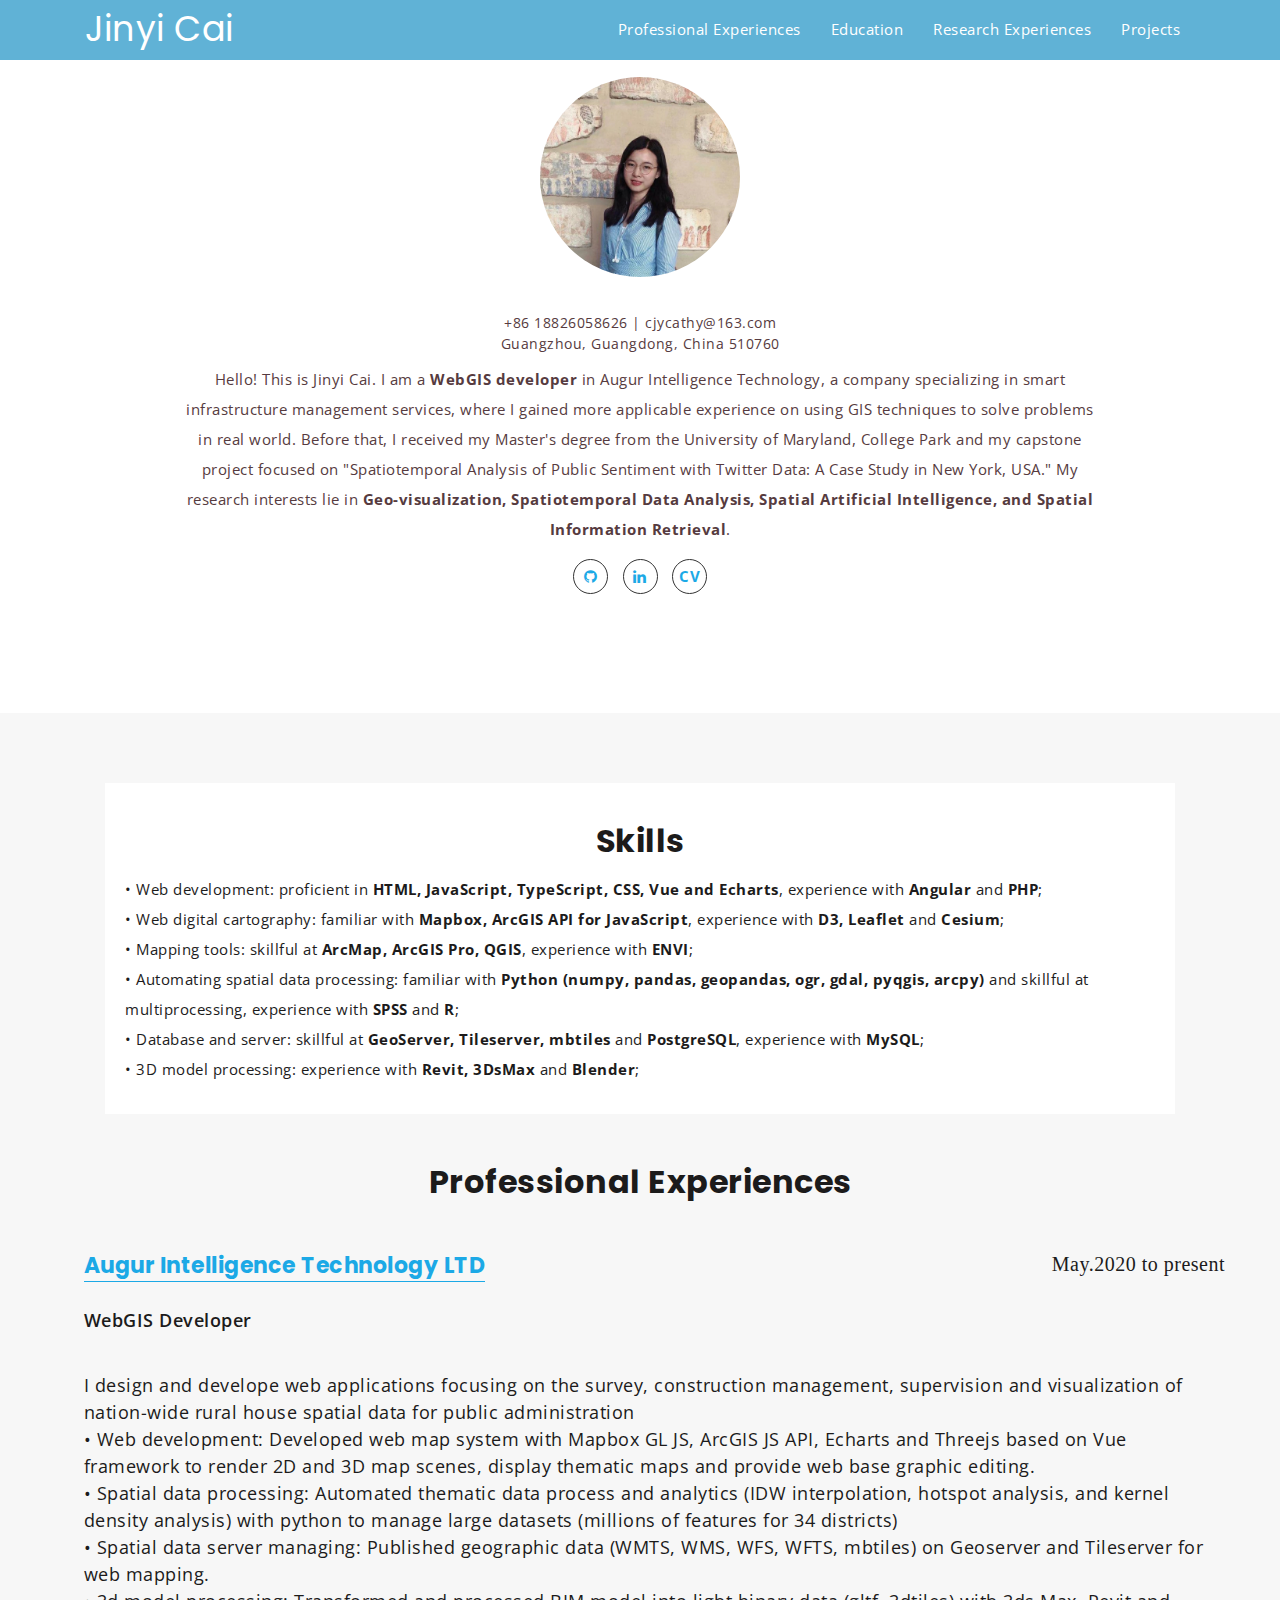
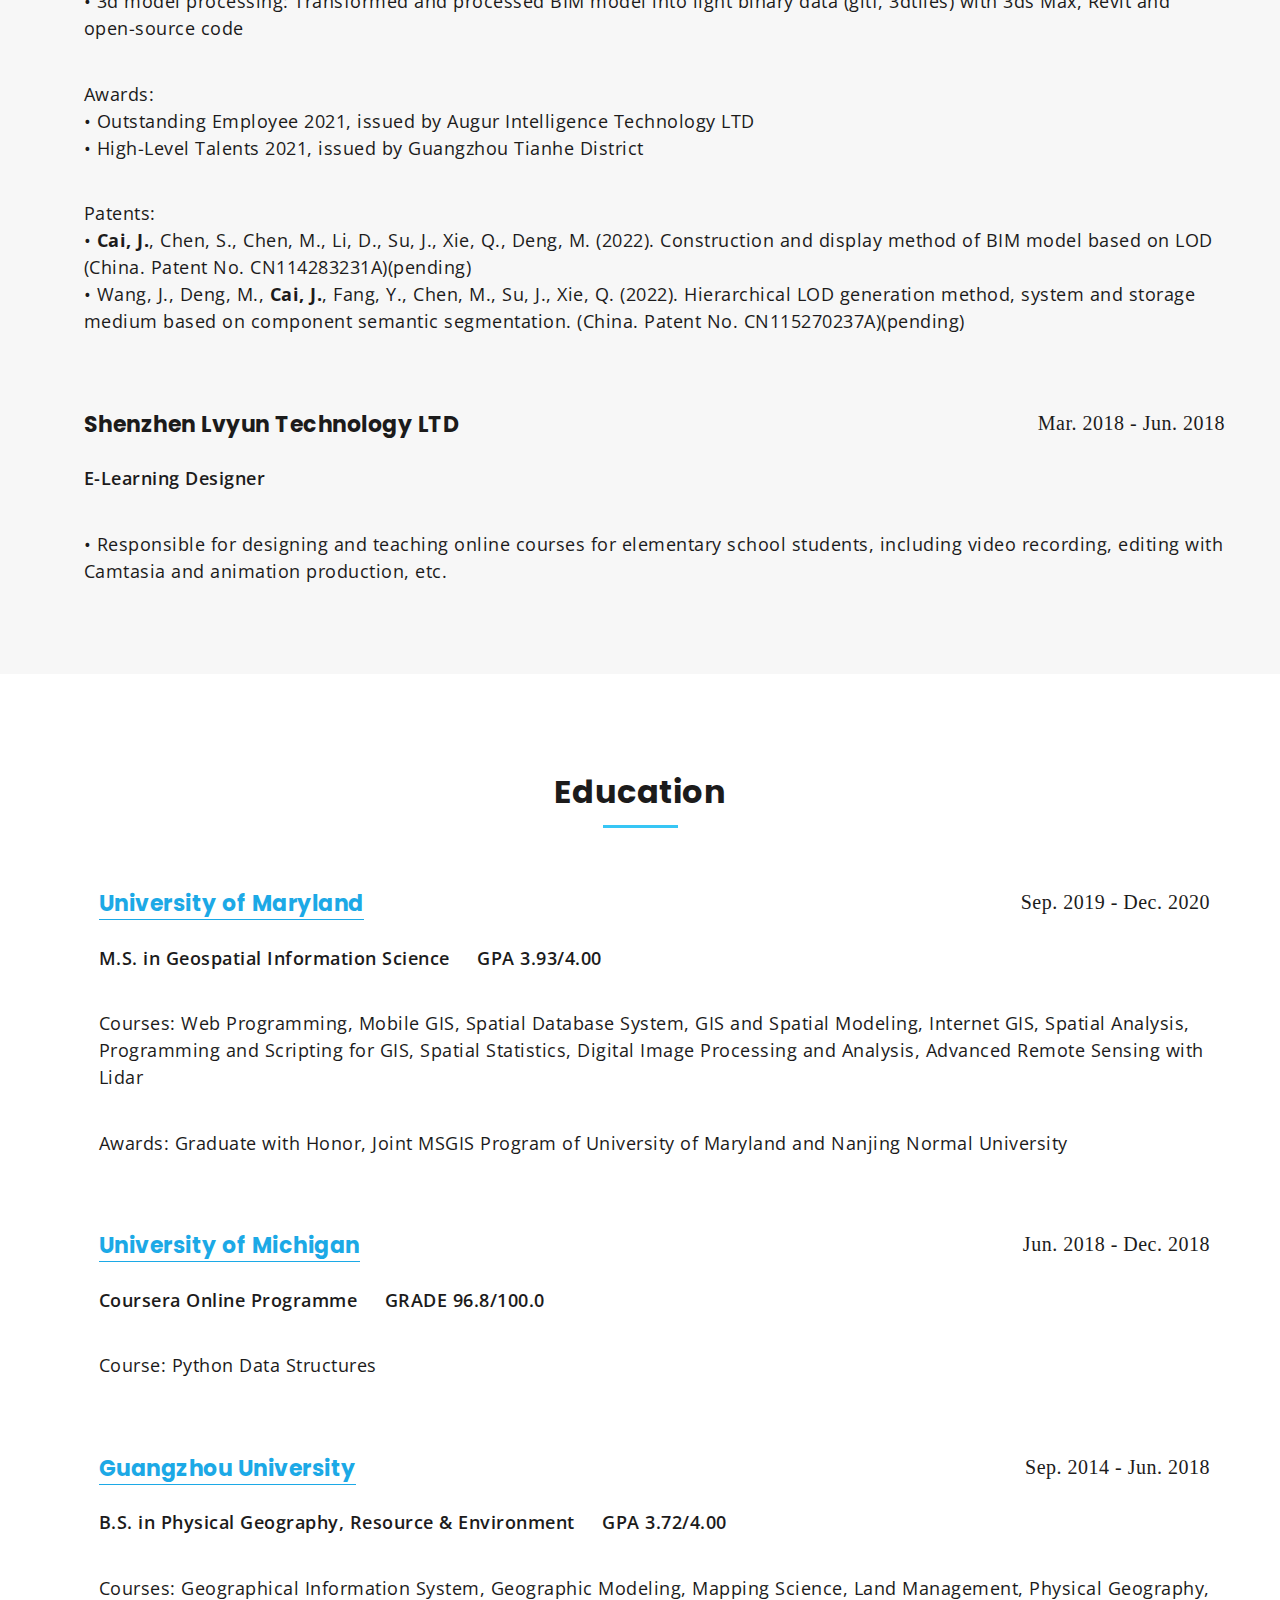
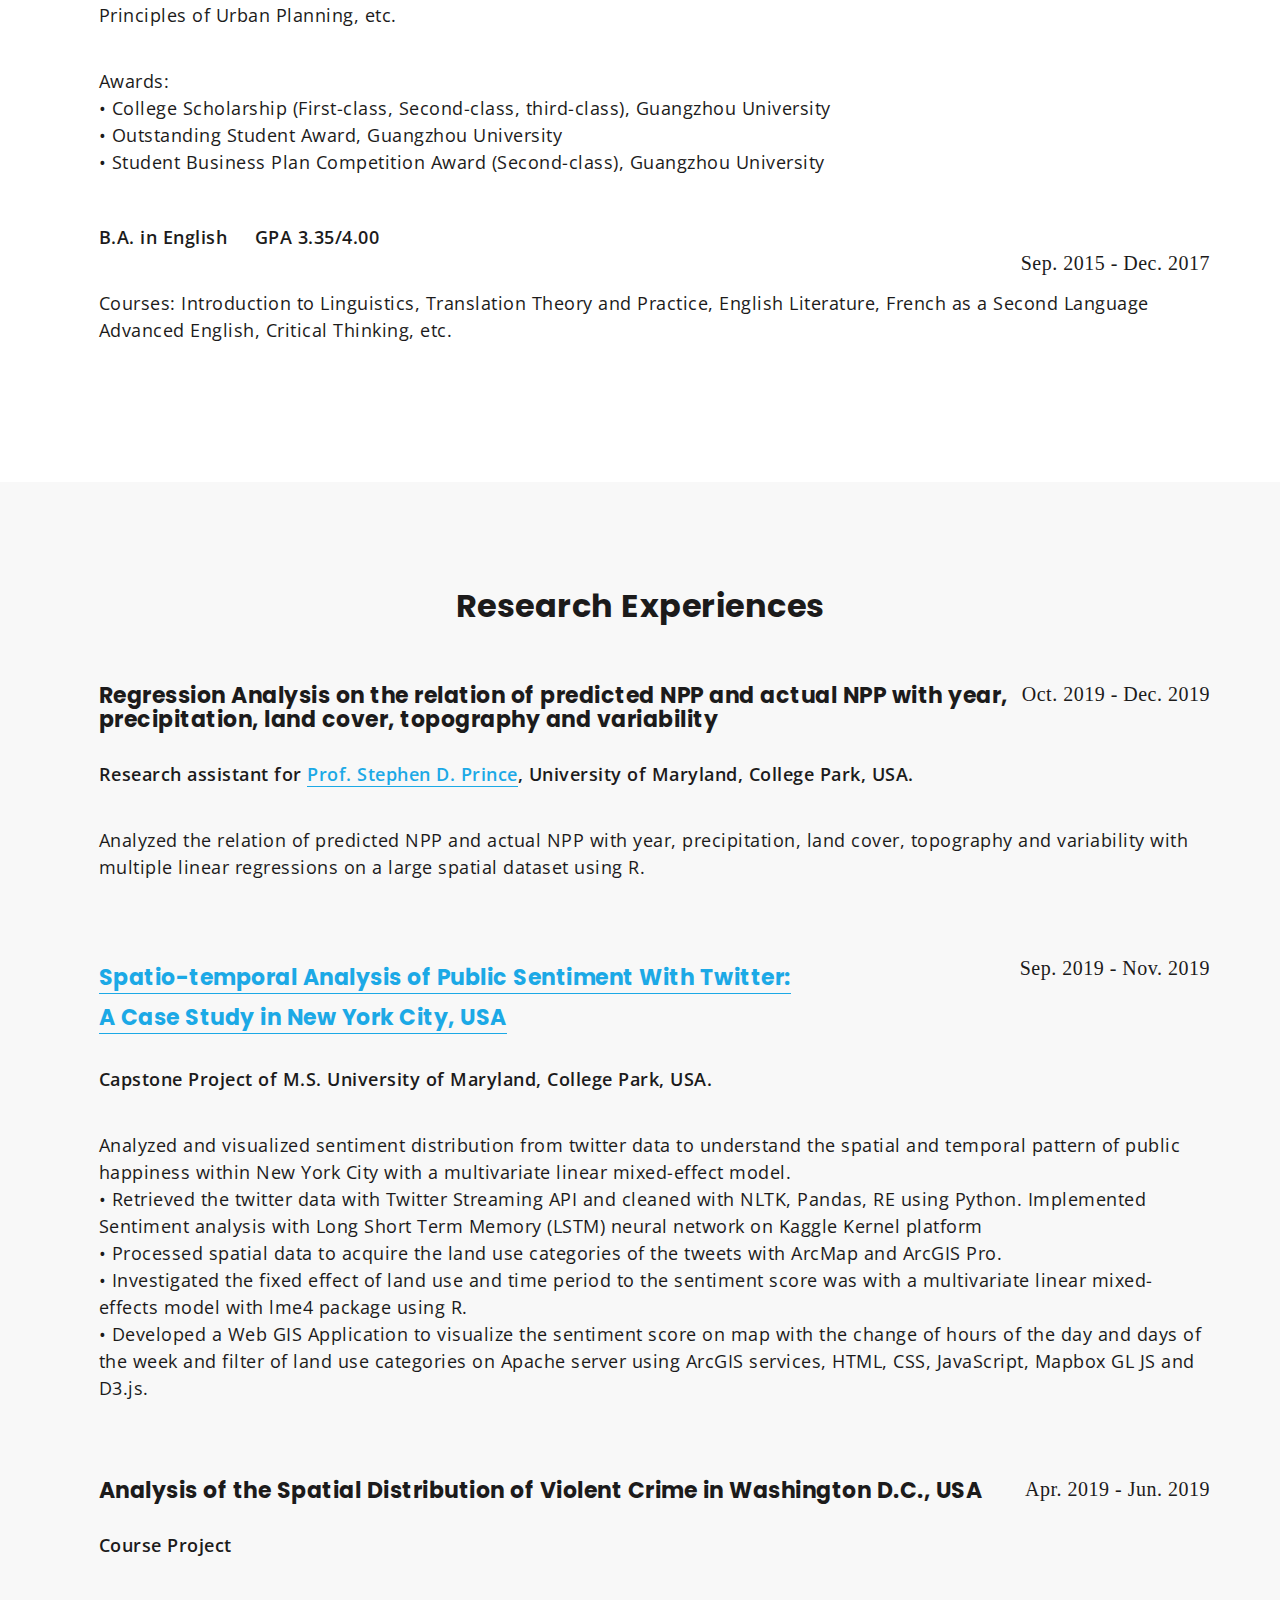
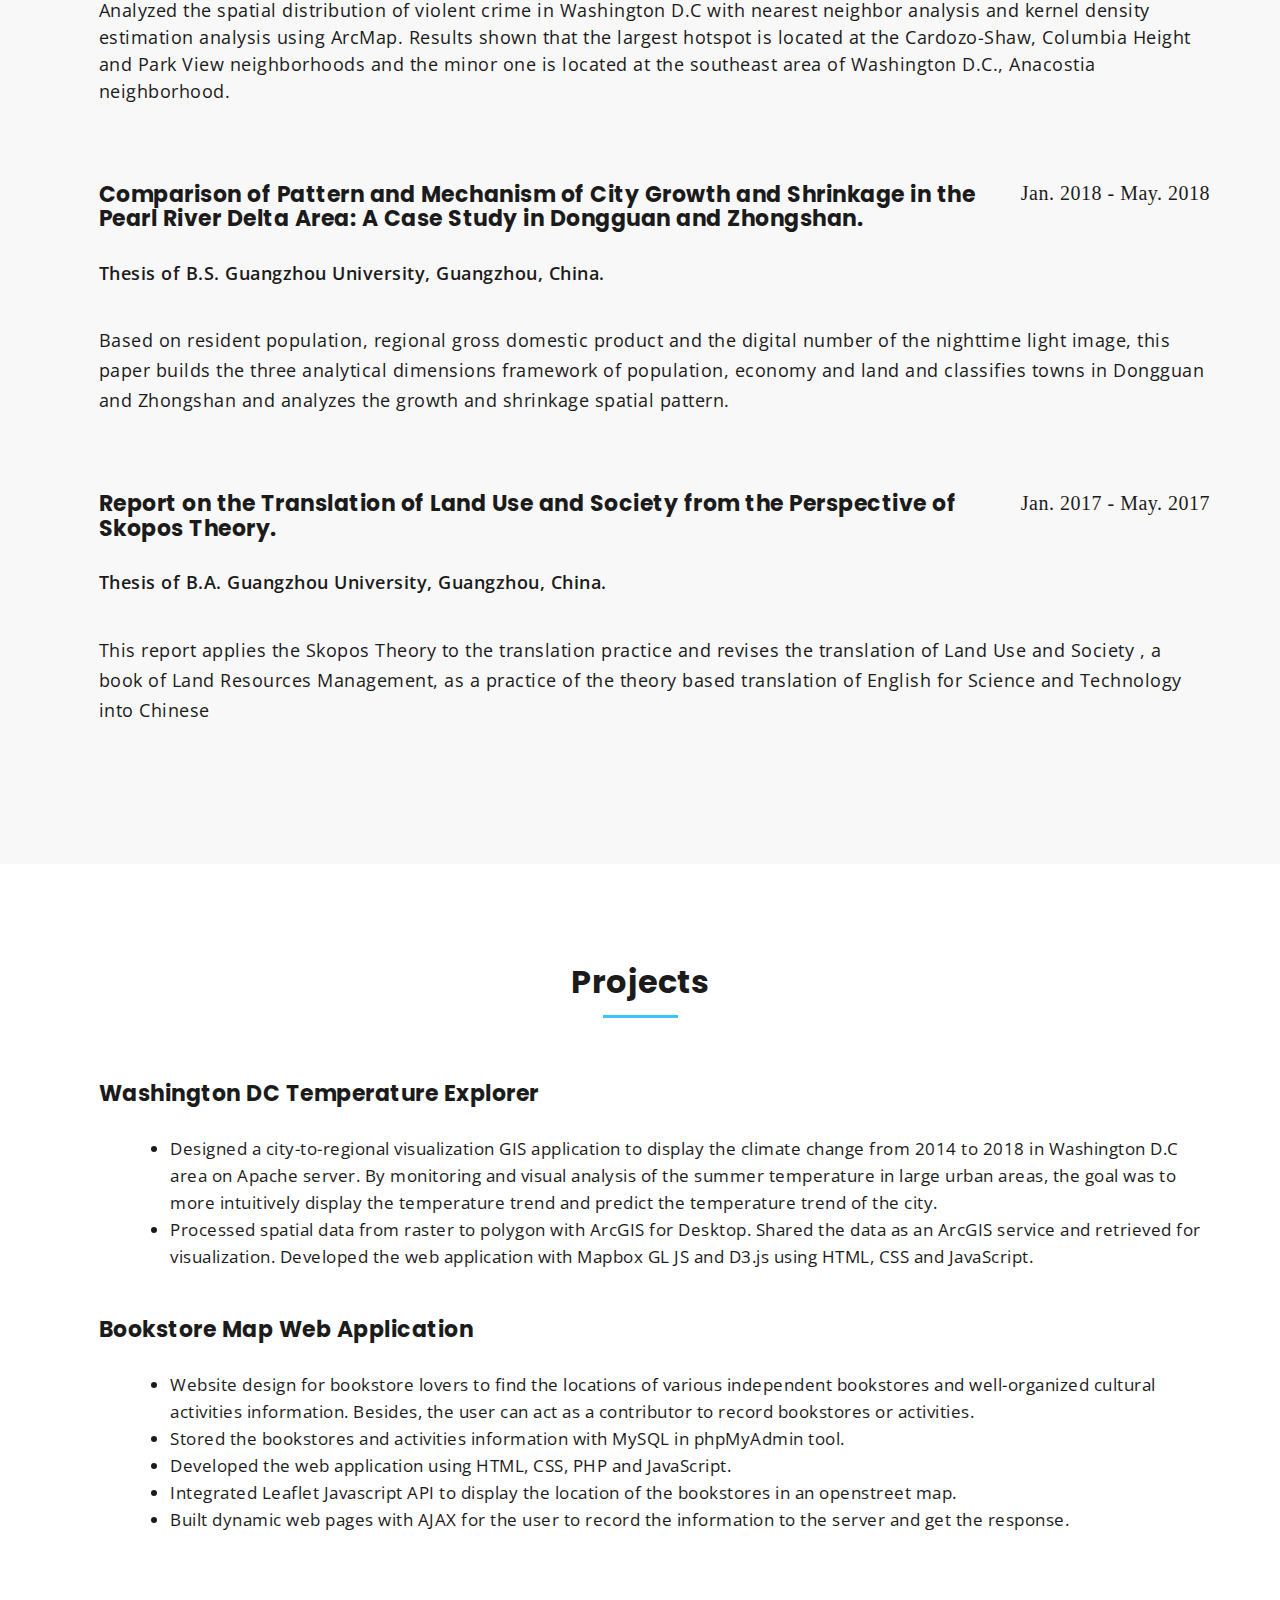
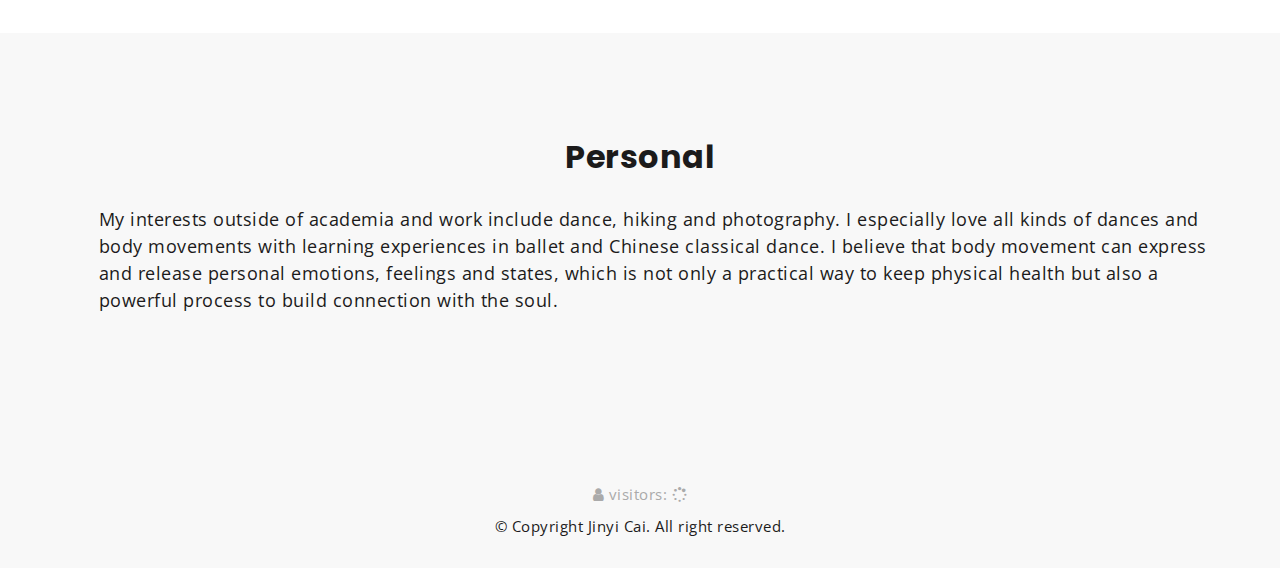
==== commit 68eb649c: "update awards" ====
--- a/index.html
+++ b/index.html
@@ -292,6 +292,9 @@
 									and Spatial Modeling, Internet GIS, Spatial Analysis, Programming and Scripting for
 									GIS, Spatial Statistics, Digital Image Processing and Analysis, Advanced Remote
 									Sensing with Lidar</p>
+								<p class="courses">Awards: Graduate with Honor, Joint MSGIS Program of University of Maryland and Nanjing Normal
+									University
+								</p>
 							</div>
 							<div class="mu-service-content">
 								<div id="content_area" style="height: auto;line-height: 2em;">
@@ -320,8 +323,10 @@
 								<p class="courses">Courses: Geographical Information System, Geographic Modeling,
 									Mapping Science, Land Management, Physical Geography, Principles of Urban Planning,
 									etc.</p>
-								<p class="courses">Awards: First-class College Scholarship; Model Student of Academic
-									Record
+								<p class="courses">Awards:
+									<br />• College Scholarship (First-class, Second-class, third-class), Guangzhou University
+									<br />• Outstanding Student Award, Guangzhou University
+									<br />• Student Business Plan Competition Award (Second-class), Guangzhou University
 								</p>
 							</div>
 
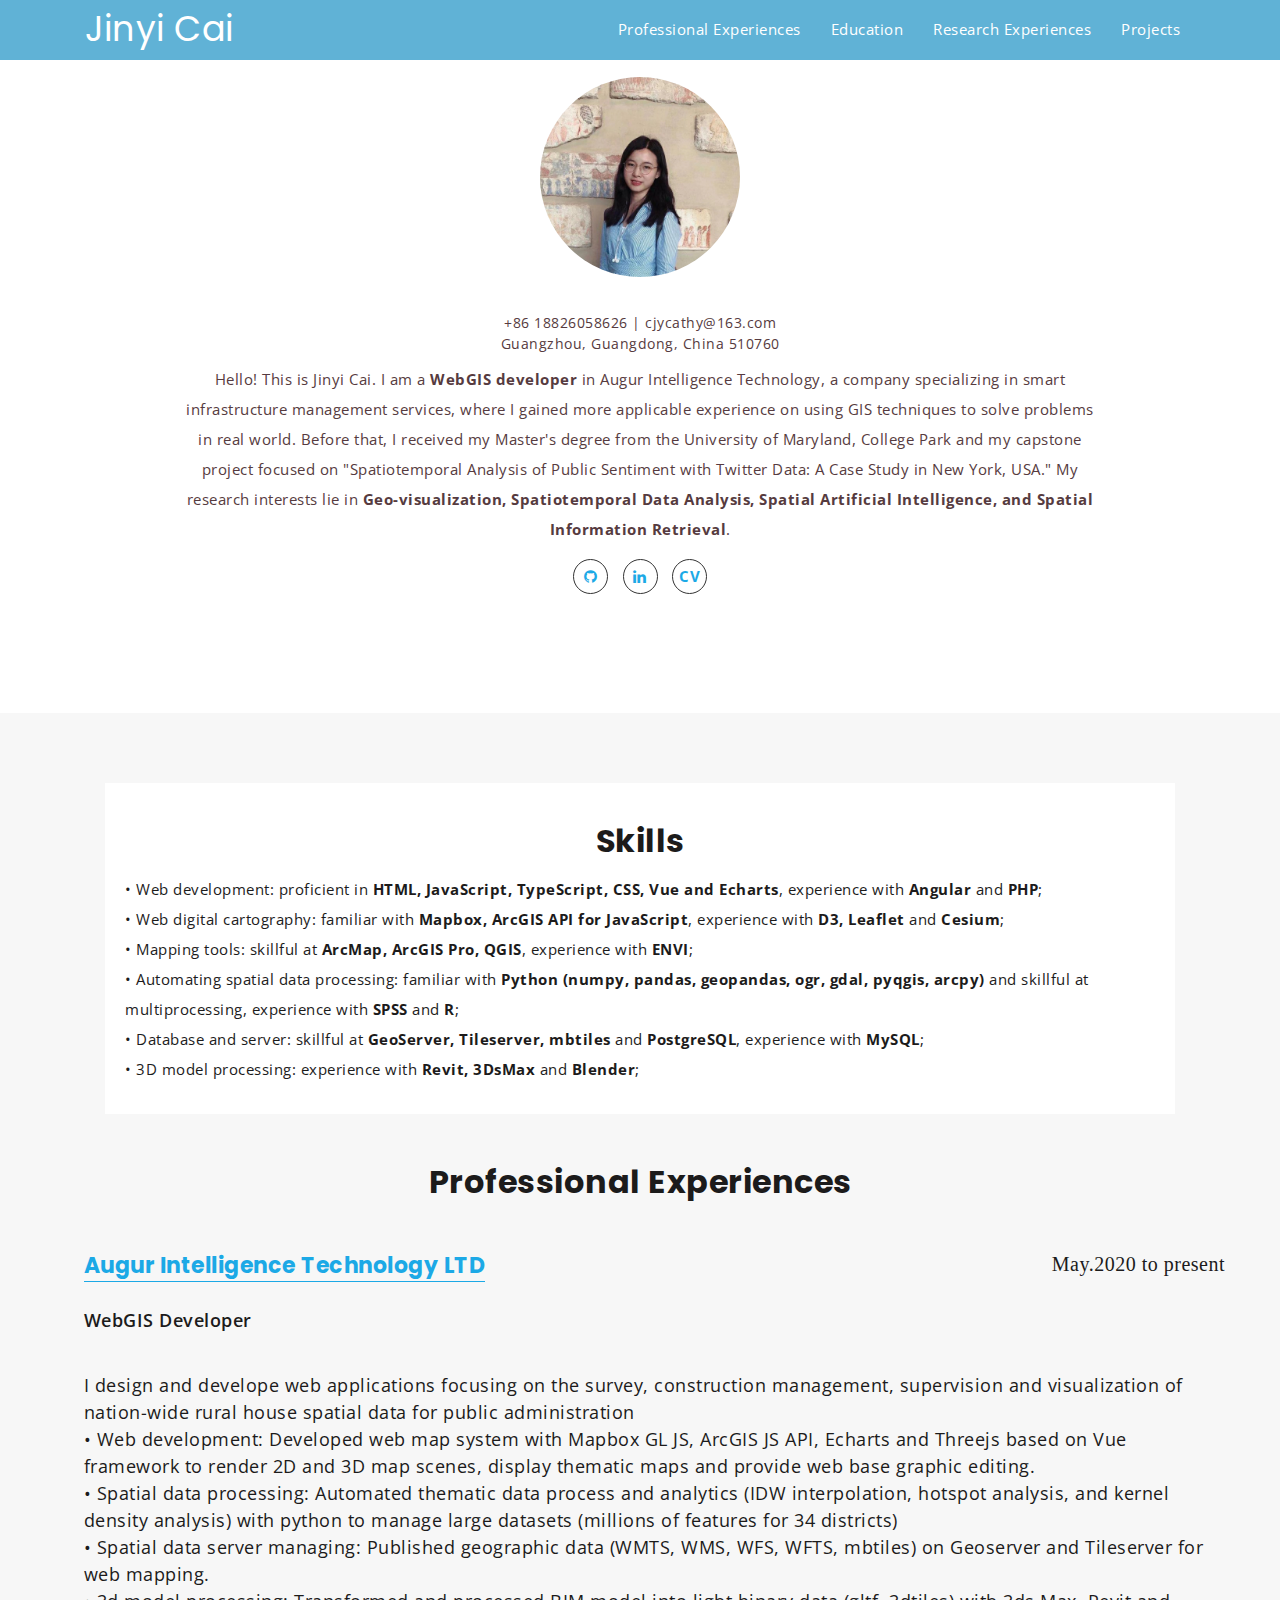
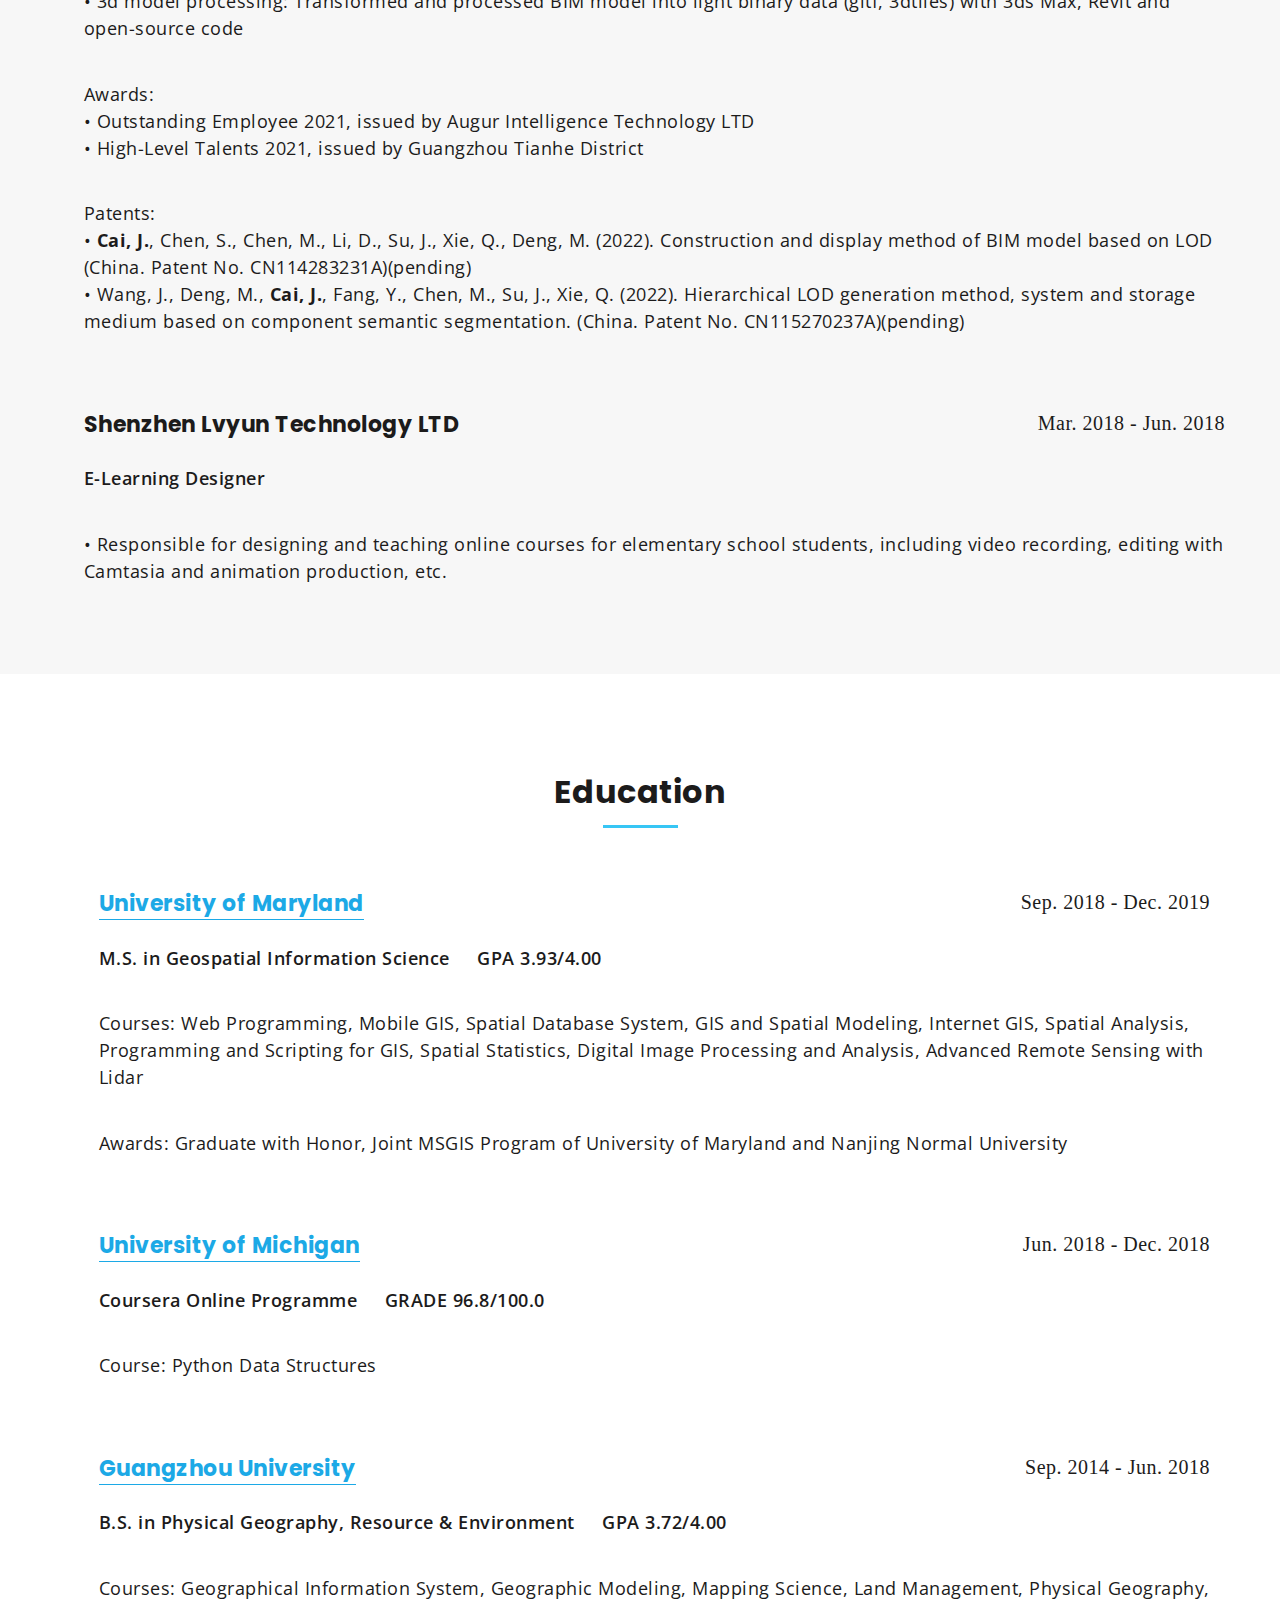
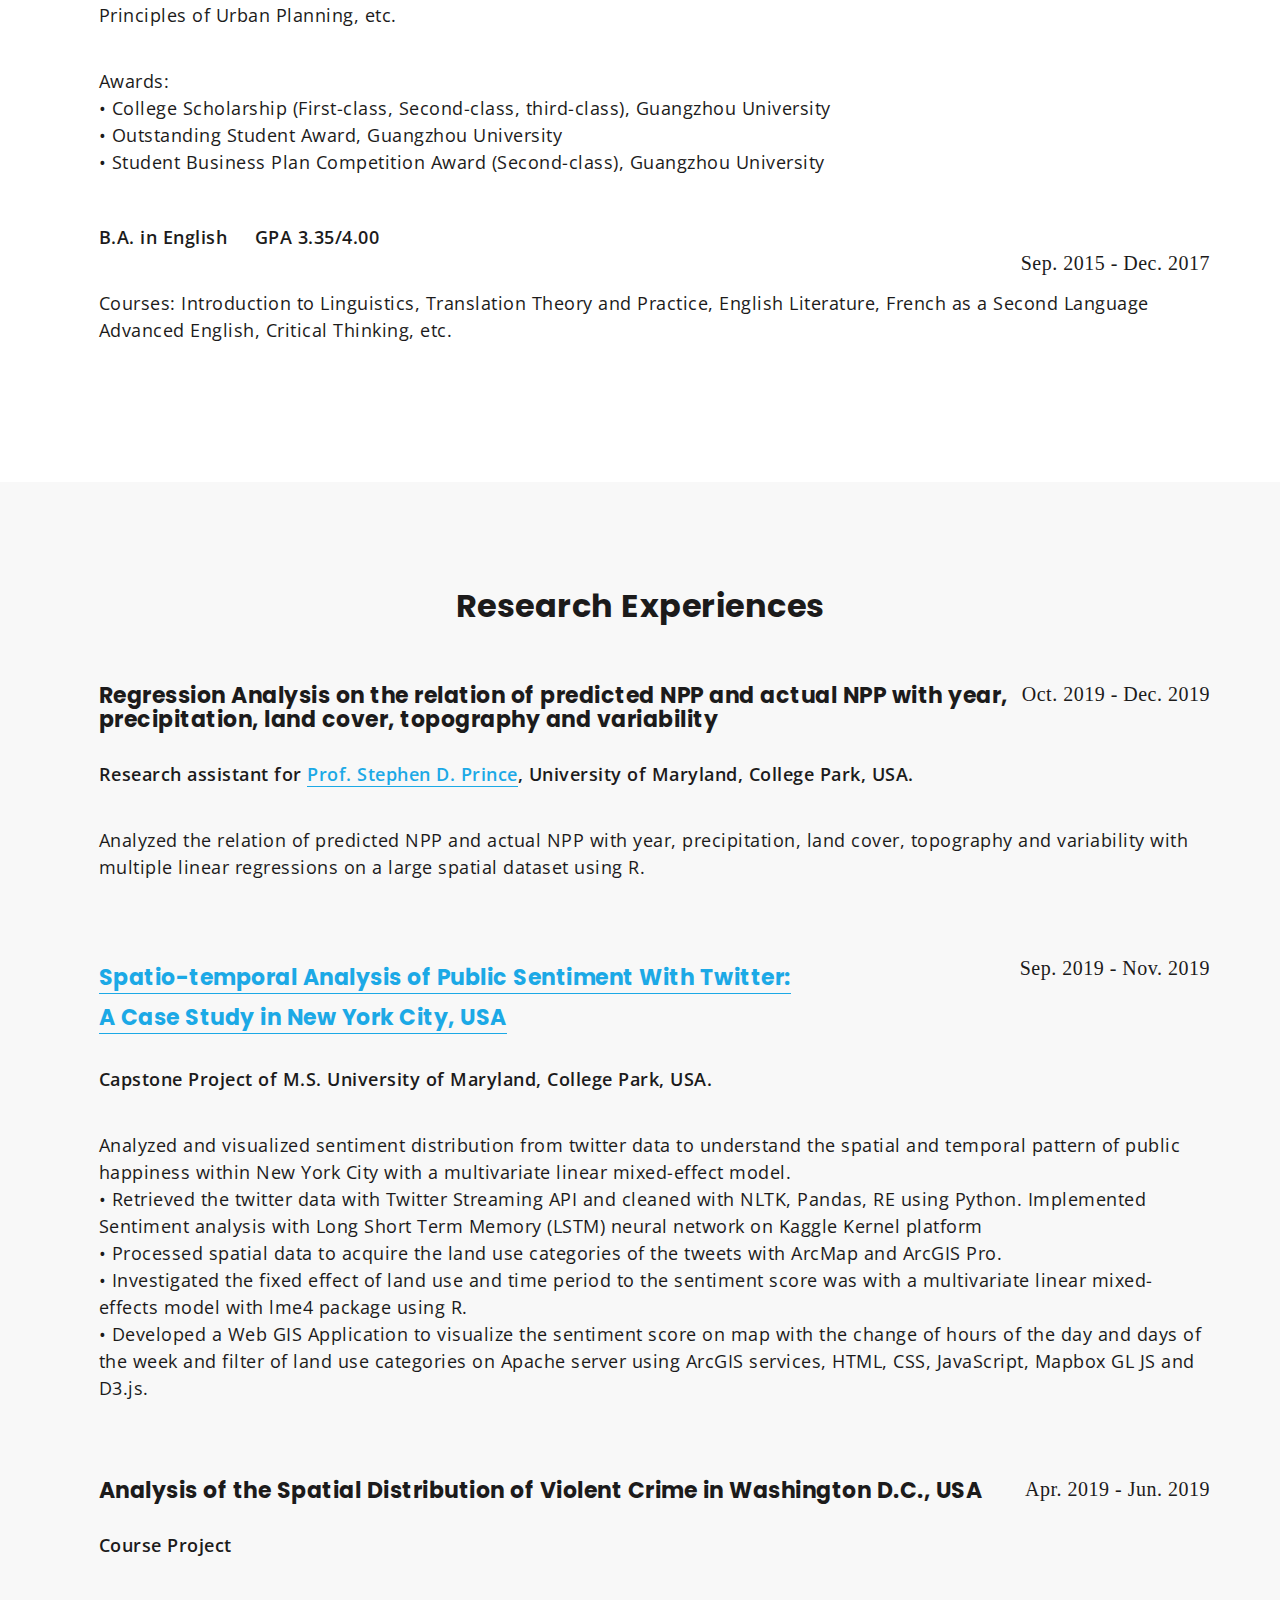
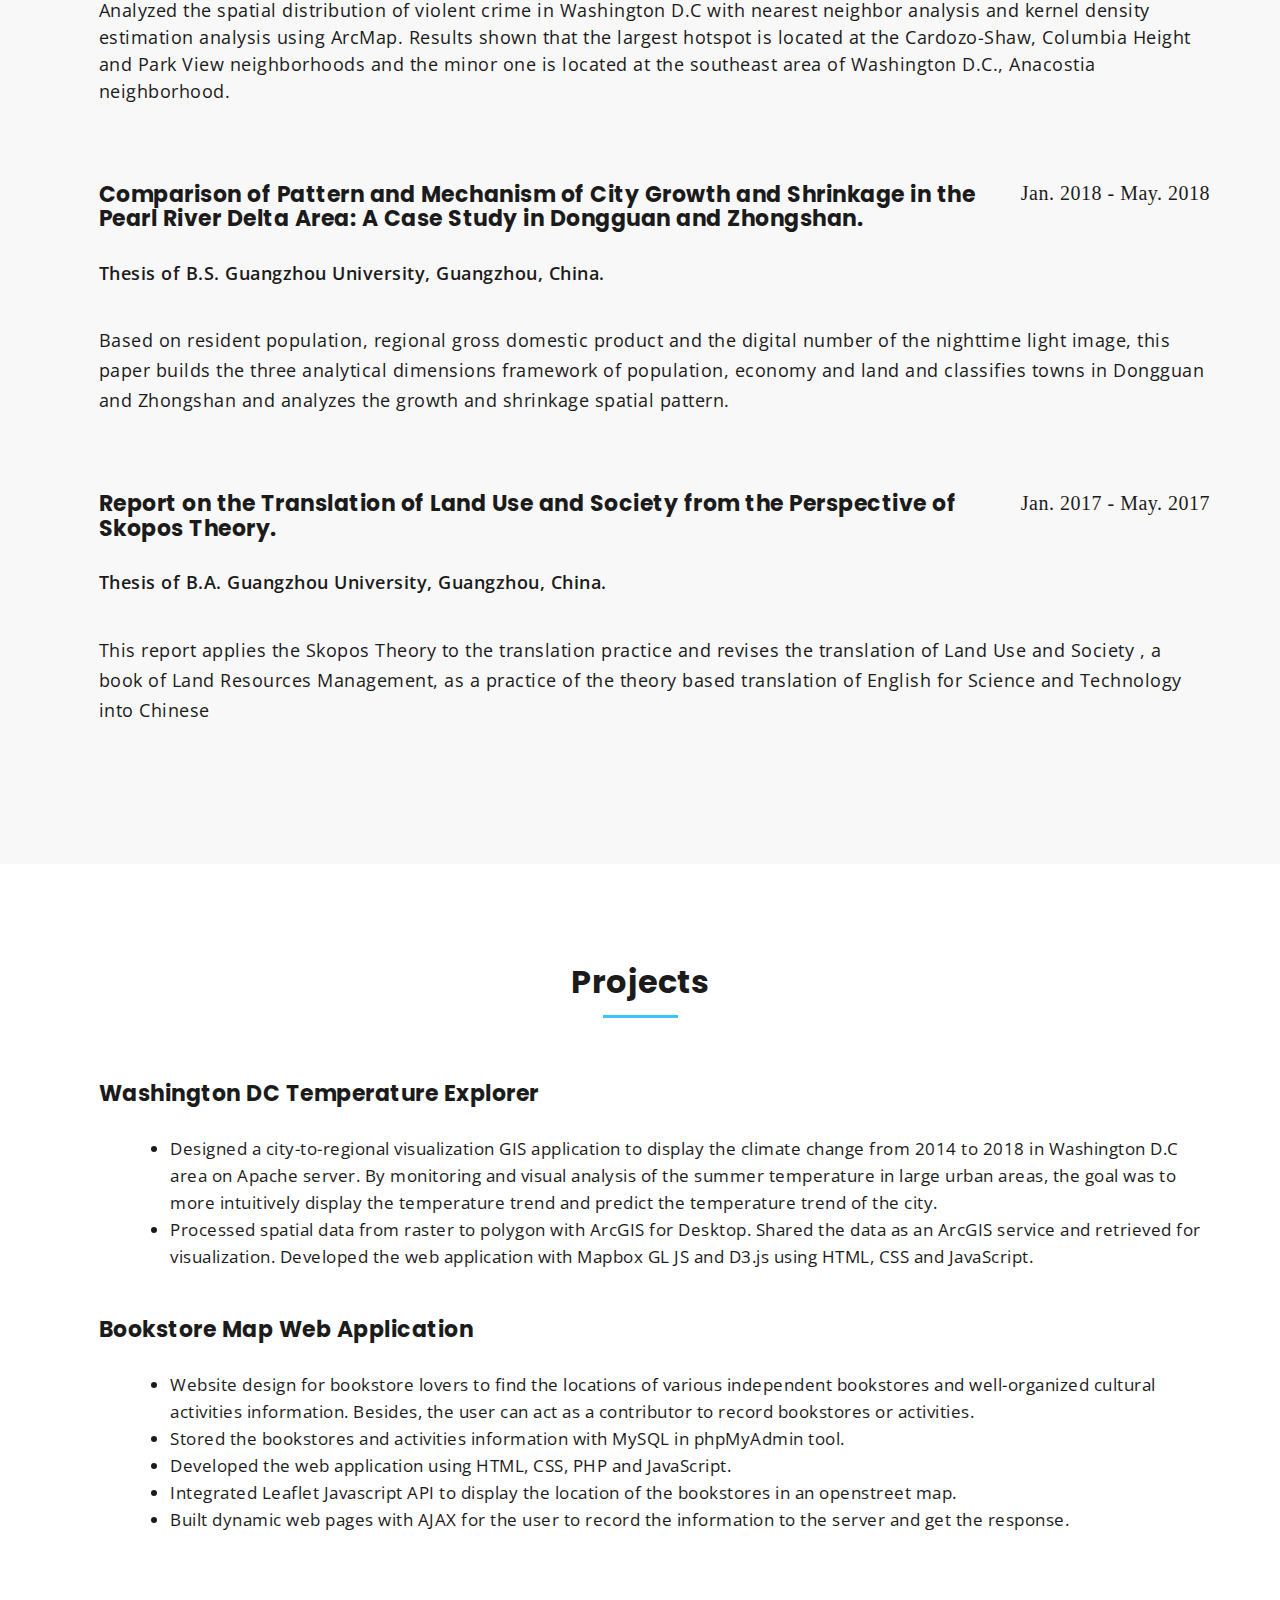
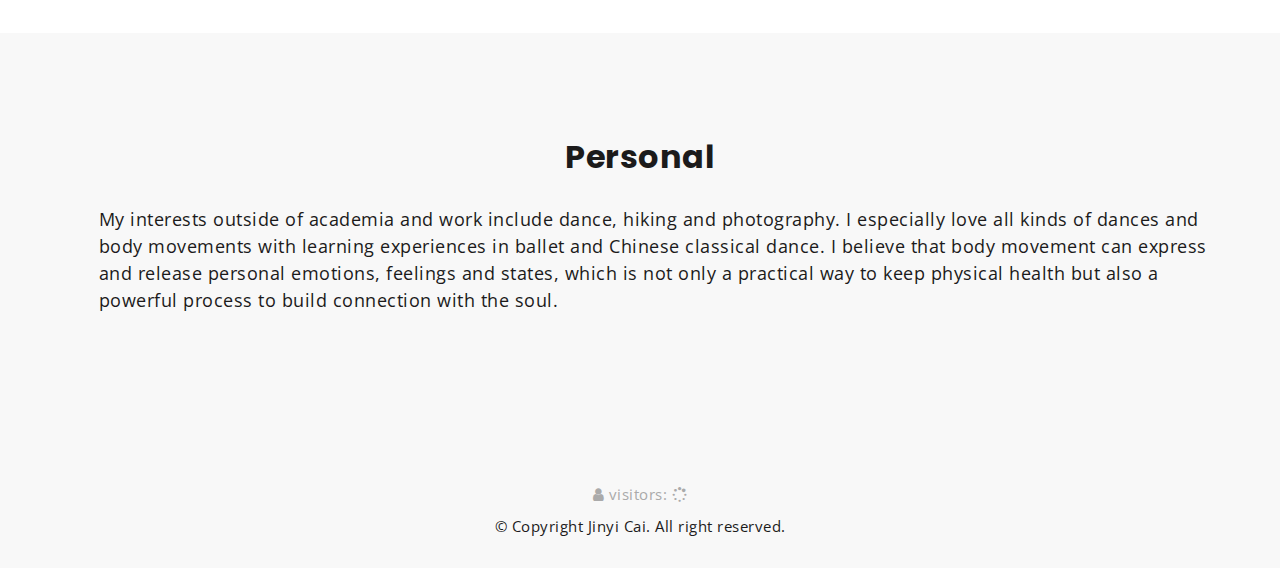
==== commit 9ce85060: "update education" ====
--- a/index.html
+++ b/index.html
@@ -200,7 +200,7 @@
 									<div id="content_area" style="height: auto;line-height: 2em;">
 										<ul id="list" style="line-height: 1.8em;">
 											<p class="time">May.2020 to present</p>
-											<h4 class="school"><a href="https://umd.edu/">Augur
+											<h4 class="school"><a href="http://www.augurit.com/">Augur
 													Intelligence Technology LTD </a></h4>
 											<p class="major">WebGIS Developer</p>
 										</ul>
@@ -281,7 +281,7 @@
 							<div class="mu-service-content">
 								<div id="content_area" style="height: auto;line-height: 2em;">
 									<ul id="list" style="line-height: 1.8em;">
-										<p class="time">Sep. 2019 - Dec. 2020</p>
+										<p class="time">Sep. 2018 - Dec. 2019</p>
 										<h4 class="school"><a href="https://umd.edu/">University of Maryland</a></h4>
 										<p class="major">M.S. in Geospatial Information Science
 											&nbsp&nbsp&nbsp GPA 3.93/4.00 </p>
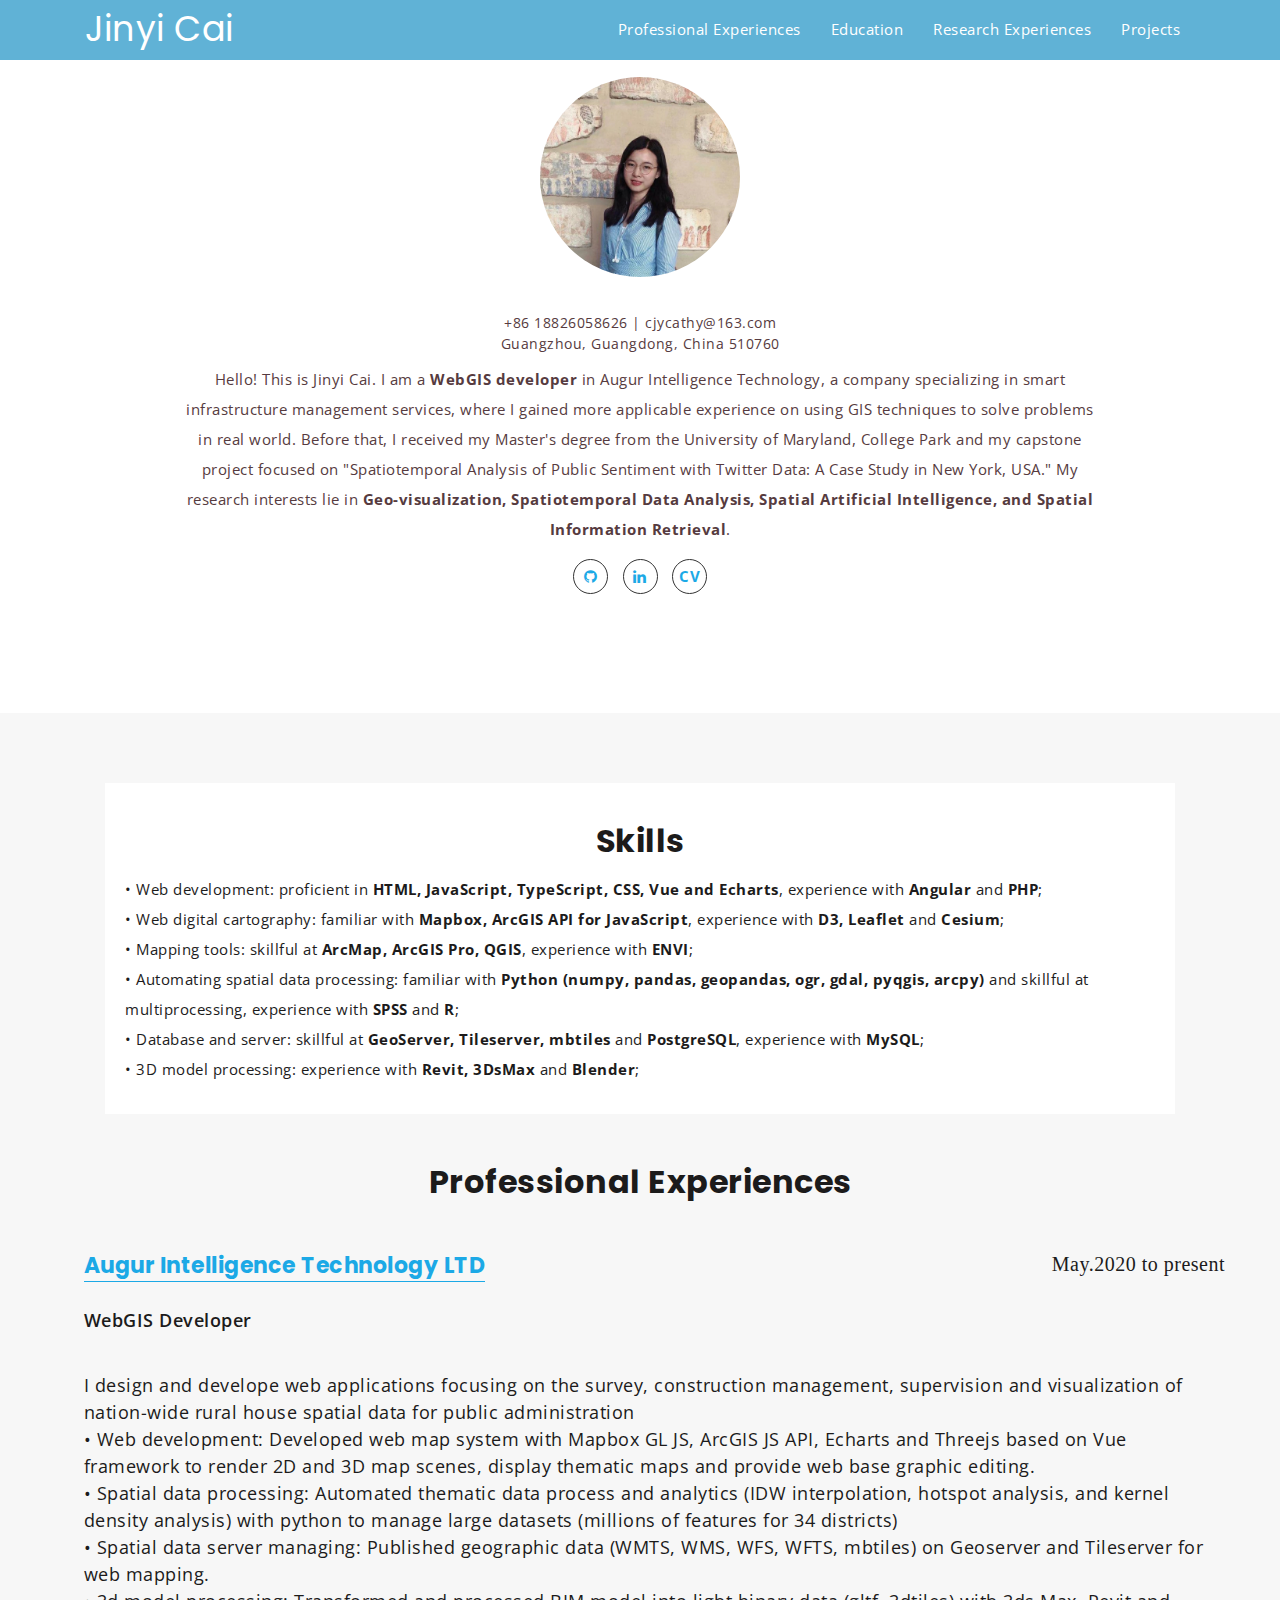
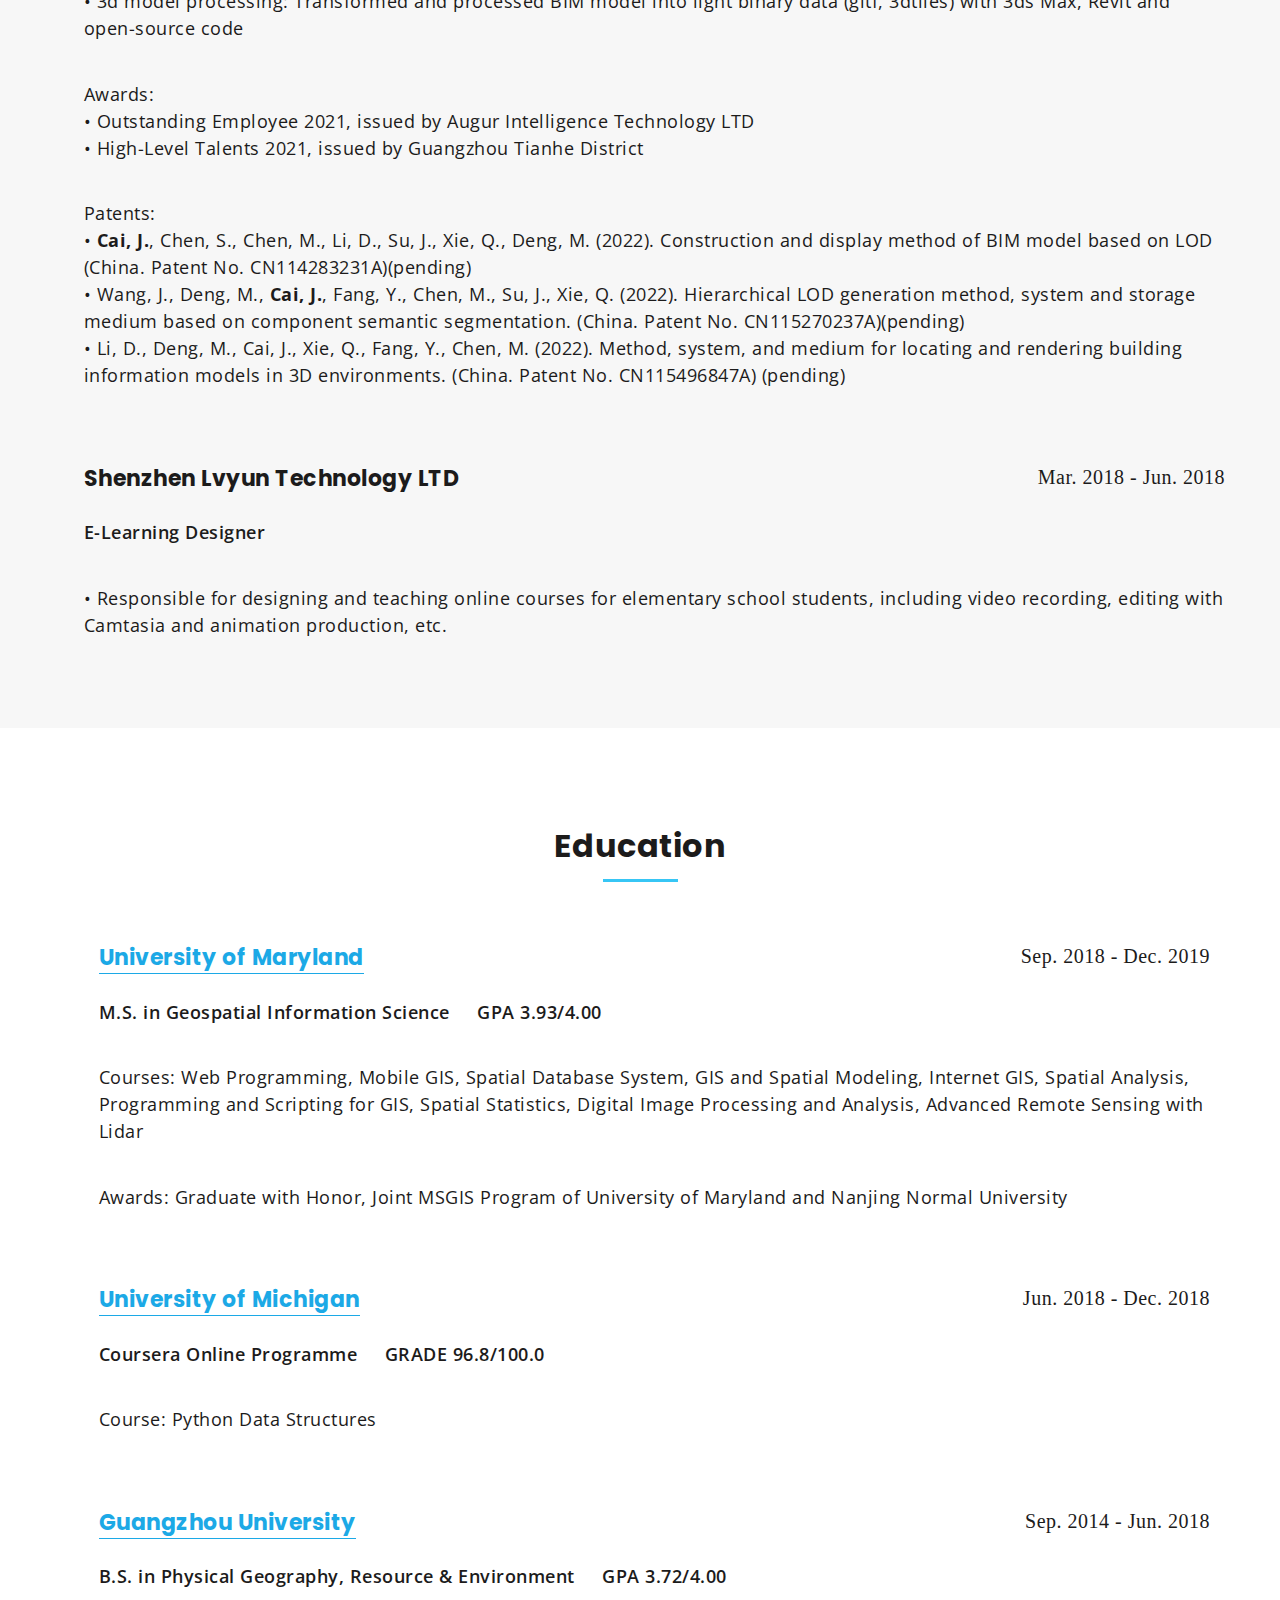
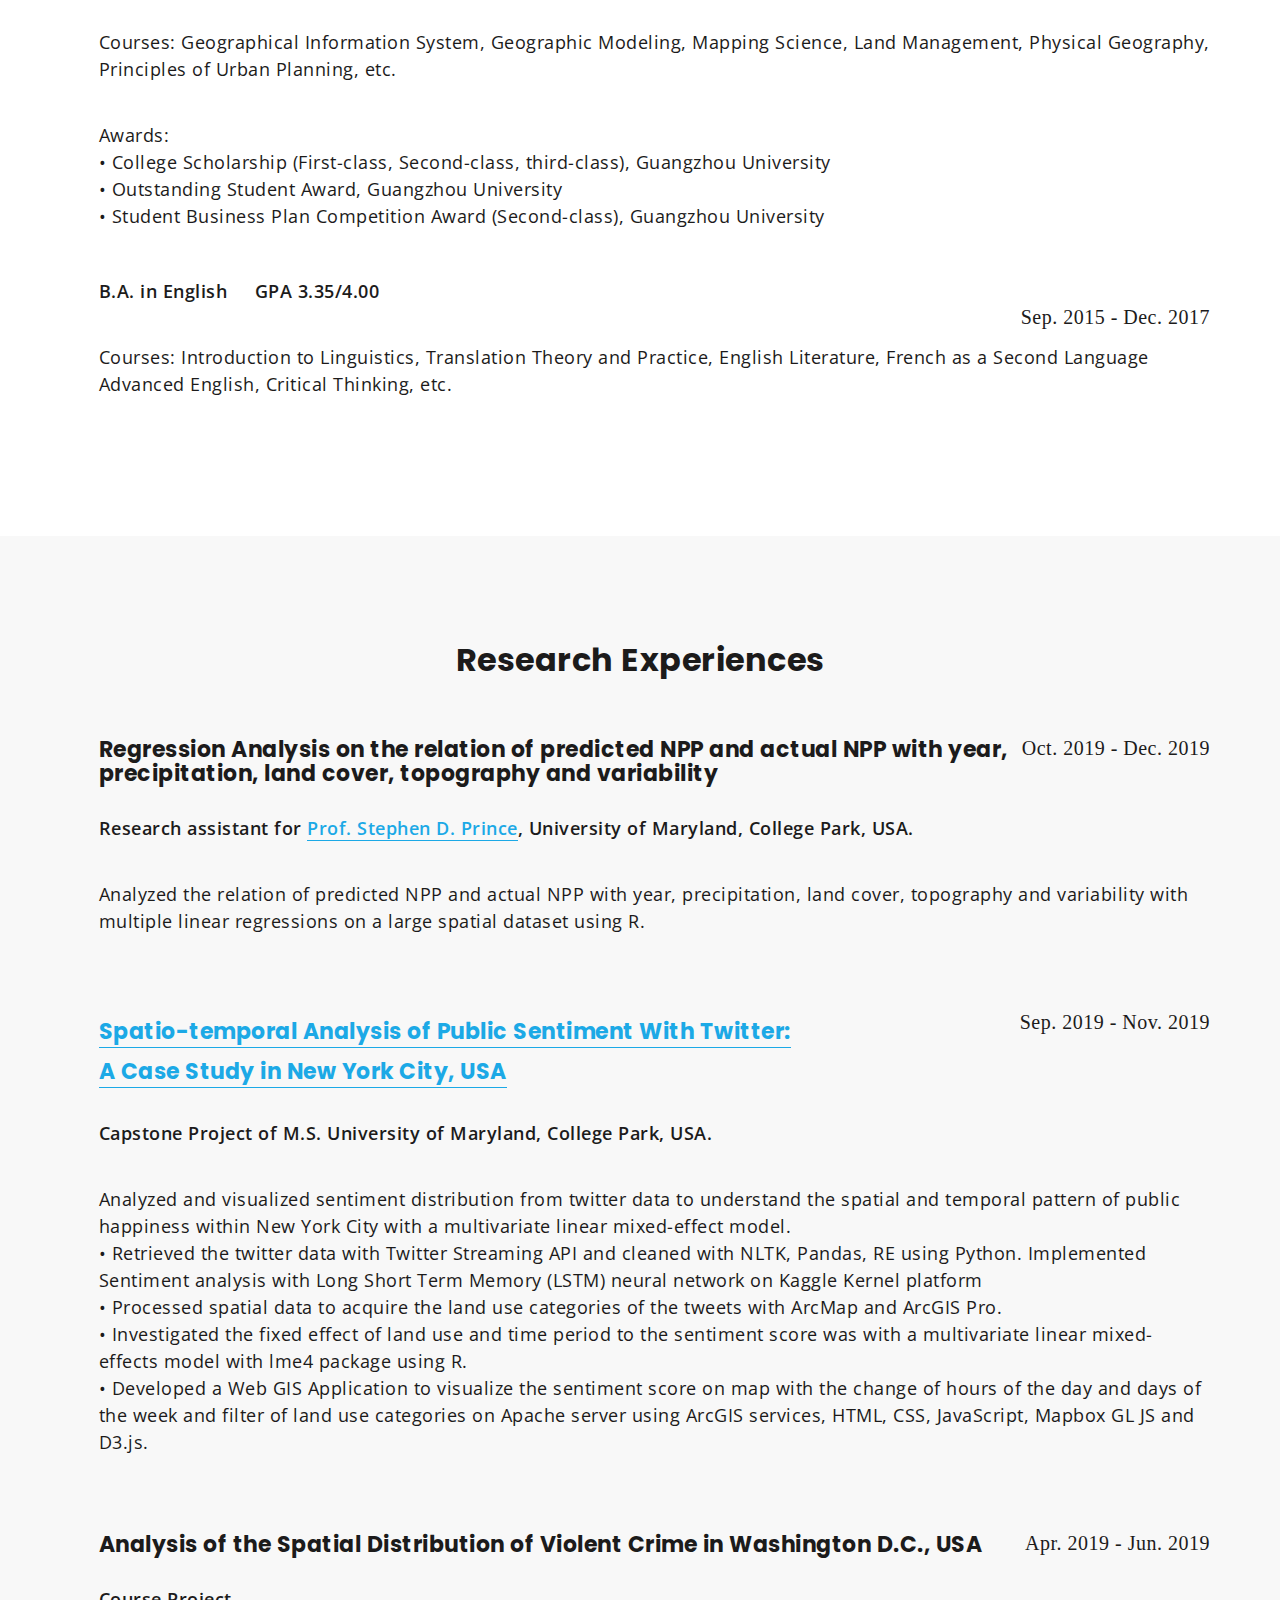
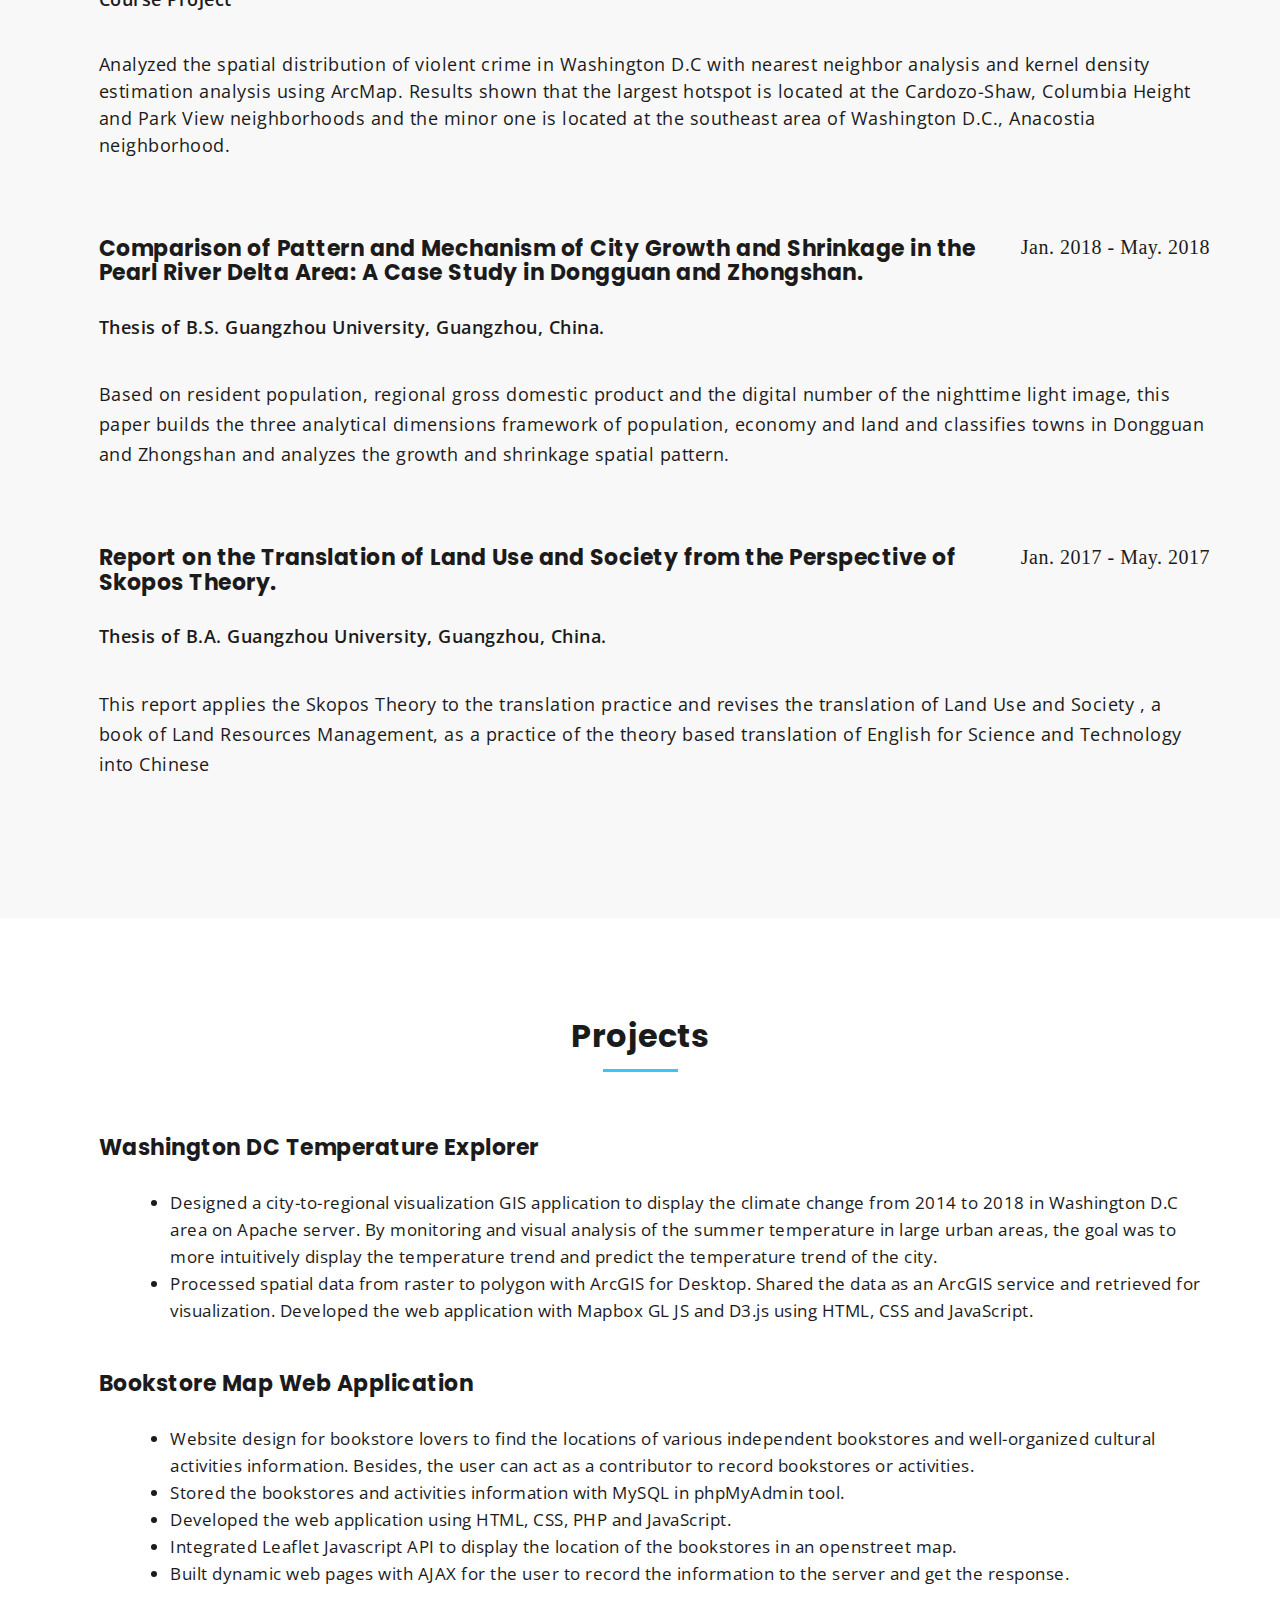
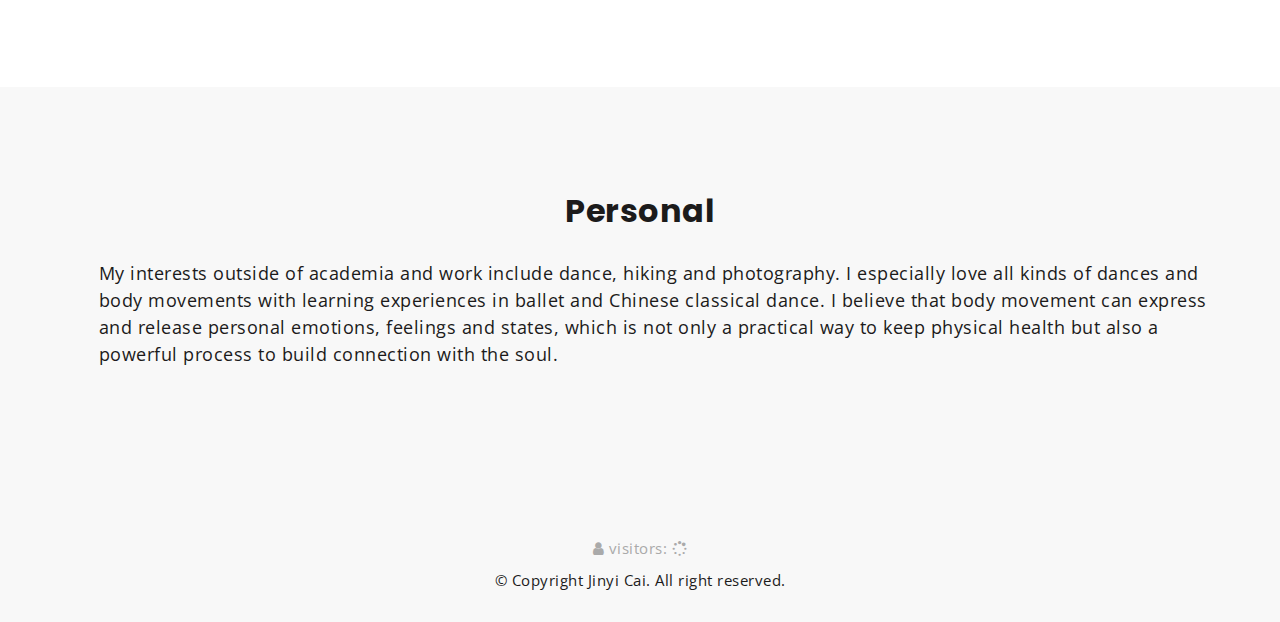
==== commit 96b71d66: "update patent info" ====
--- a/index.html
+++ b/index.html
@@ -239,6 +239,9 @@
 										<br />• Wang, J., Deng, M., <b>Cai, J.</b>, Fang, Y., Chen, M., Su, J., Xie, Q.
 										(2022). Hierarchical LOD generation method, system and storage medium based on
 										component semantic segmentation. (China. Patent No. CN115270237A)(pending)
+										<br />• Li, D., Deng, M., Cai, J., Xie, Q., Fang, Y., Chen, M. (2022). Method,
+										system, and medium for locating and rendering building information models in 3D
+										environments. (China. Patent No. CN115496847A) (pending)
 
 									</p>
 								</div>
@@ -292,7 +295,8 @@
 									and Spatial Modeling, Internet GIS, Spatial Analysis, Programming and Scripting for
 									GIS, Spatial Statistics, Digital Image Processing and Analysis, Advanced Remote
 									Sensing with Lidar</p>
-								<p class="courses">Awards: Graduate with Honor, Joint MSGIS Program of University of Maryland and Nanjing Normal
+								<p class="courses">Awards: Graduate with Honor, Joint MSGIS Program of University of
+									Maryland and Nanjing Normal
 									University
 								</p>
 							</div>
@@ -324,7 +328,8 @@
 									Mapping Science, Land Management, Physical Geography, Principles of Urban Planning,
 									etc.</p>
 								<p class="courses">Awards:
-									<br />• College Scholarship (First-class, Second-class, third-class), Guangzhou University
+									<br />• College Scholarship (First-class, Second-class, third-class), Guangzhou
+									University
 									<br />• Outstanding Student Award, Guangzhou University
 									<br />• Student Business Plan Competition Award (Second-class), Guangzhou University
 								</p>
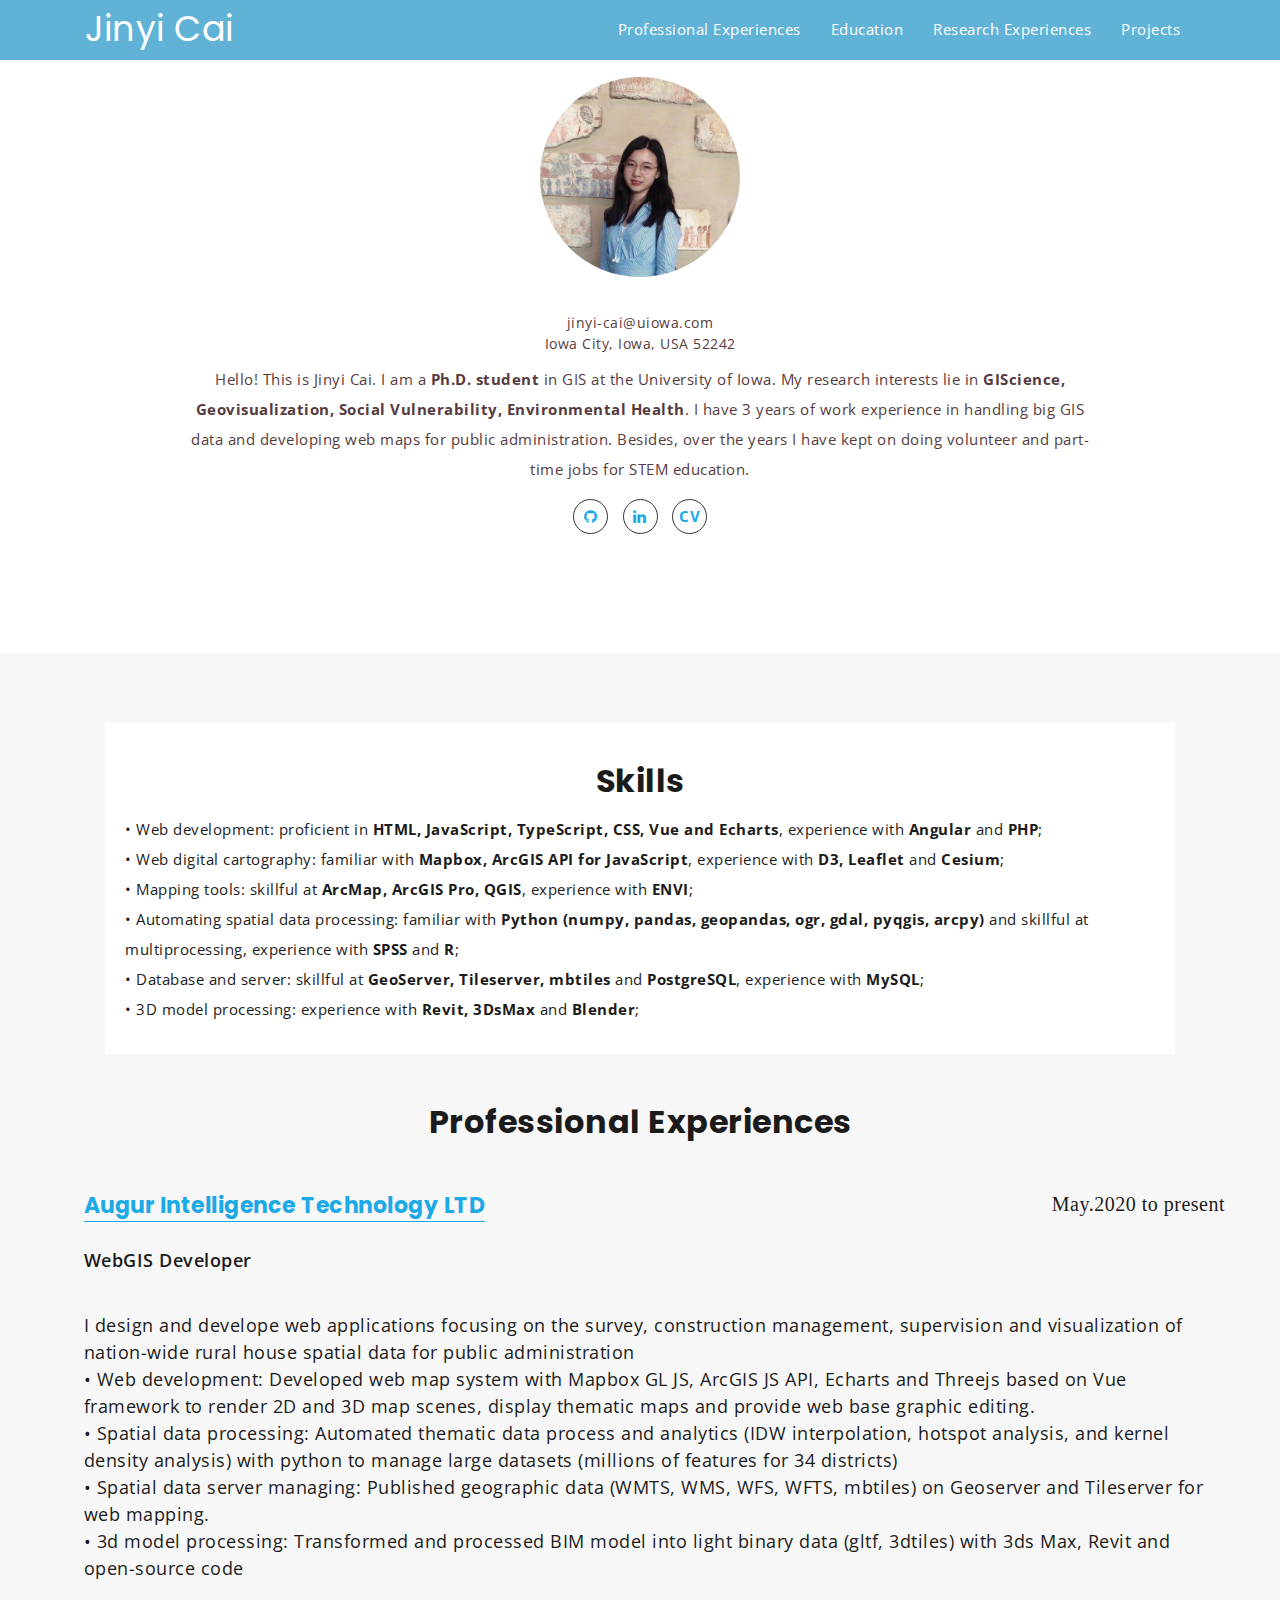
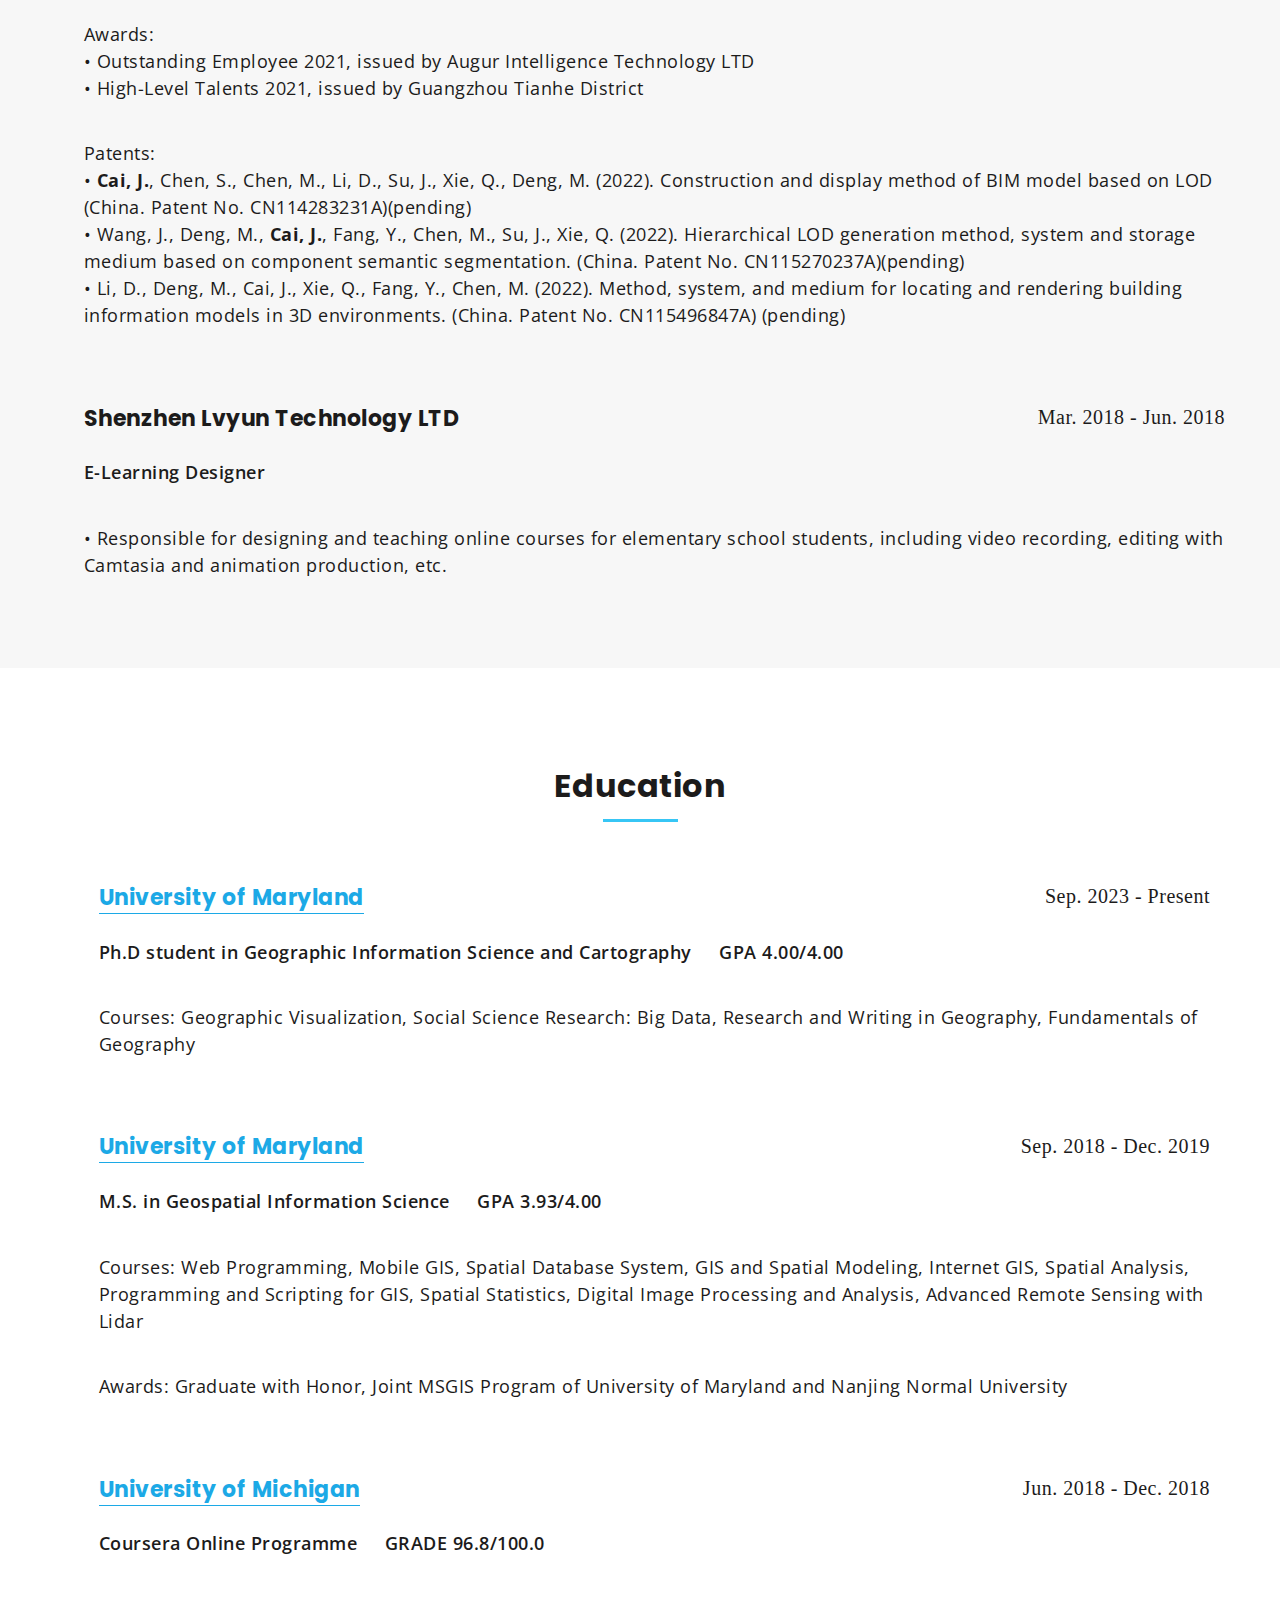
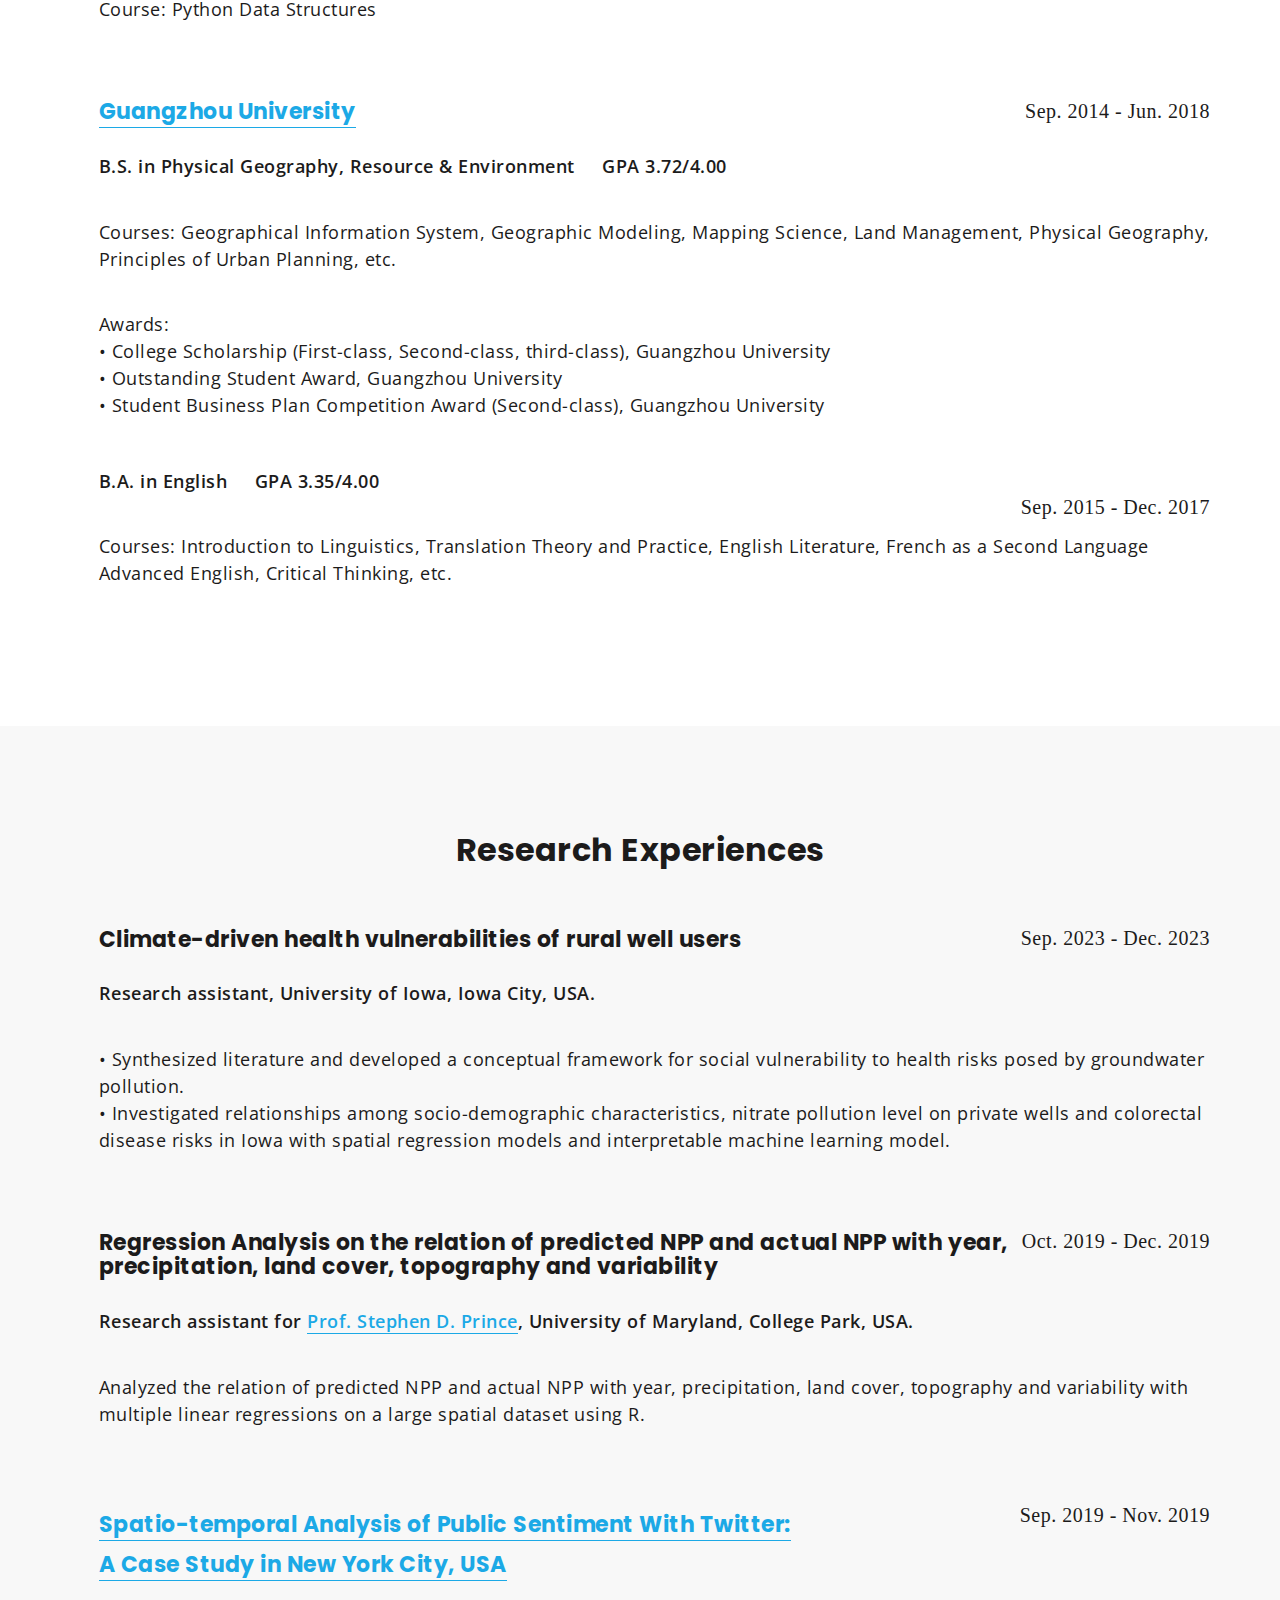
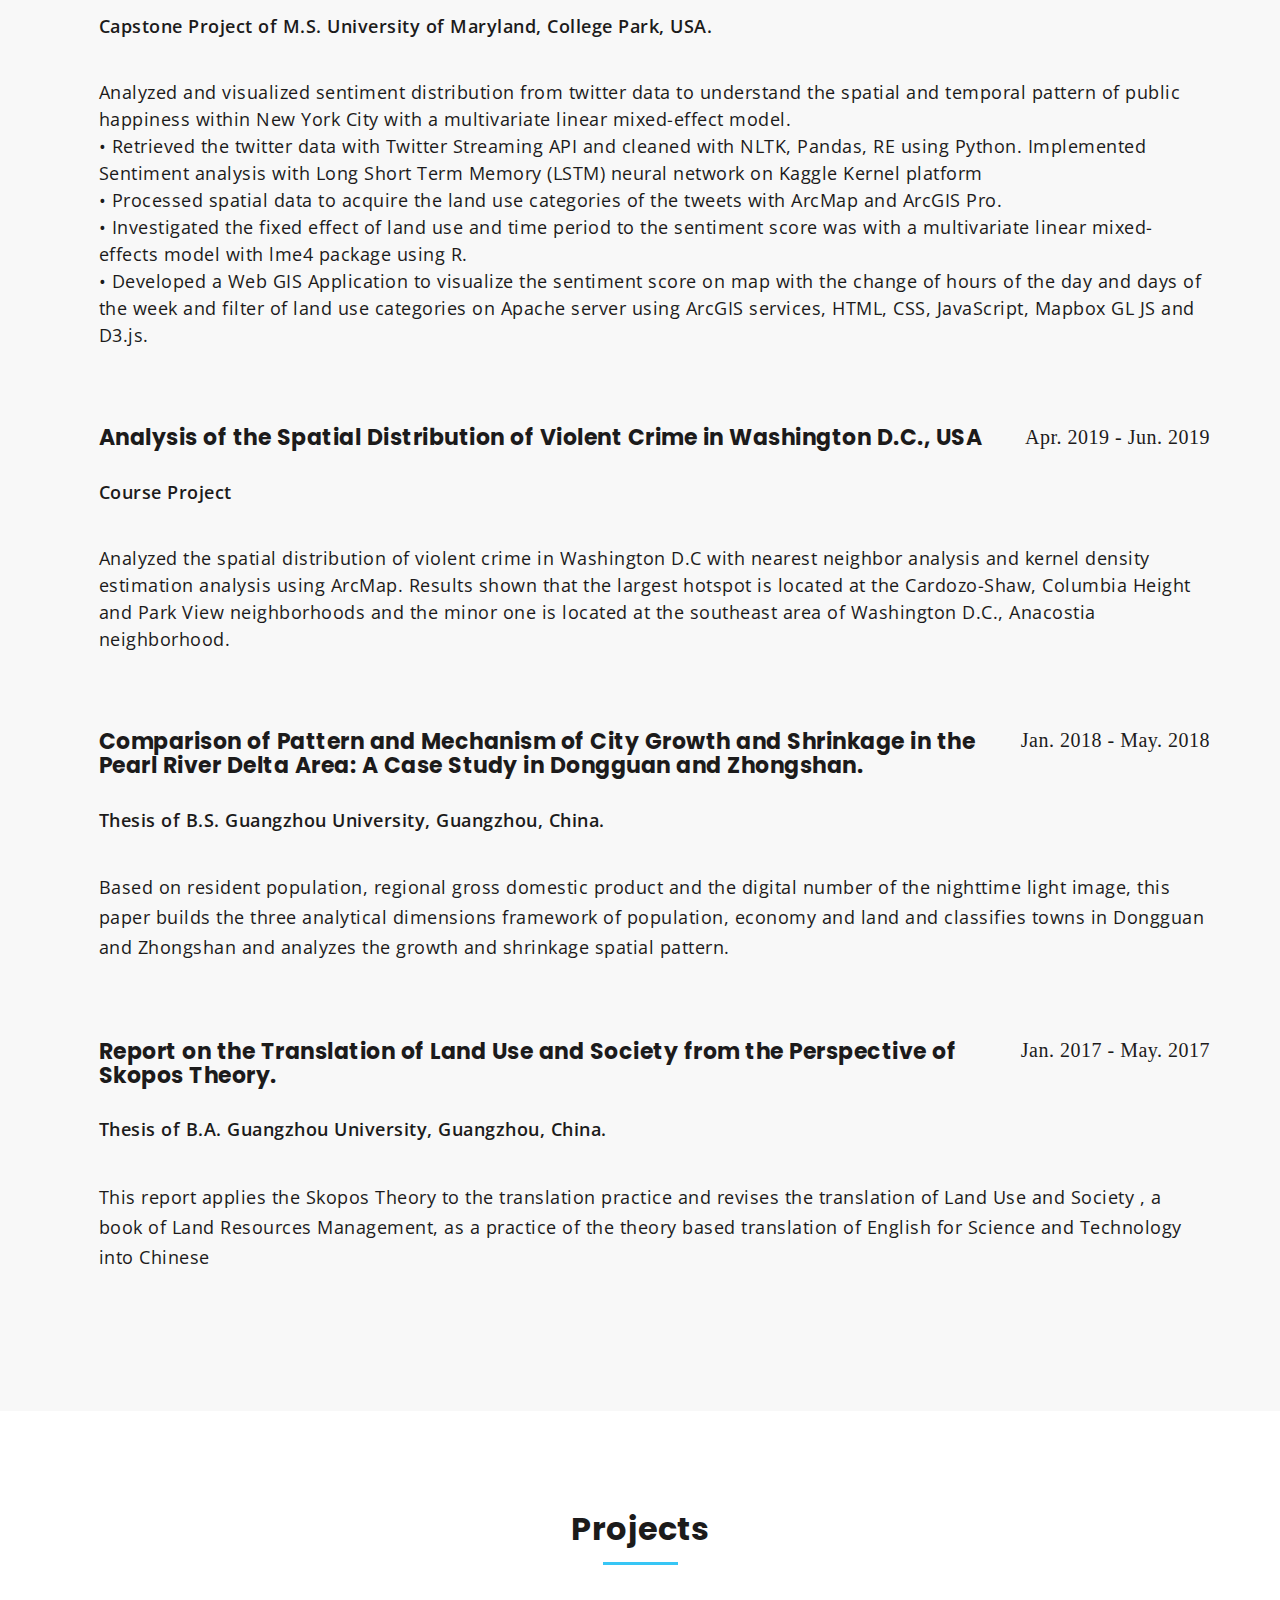
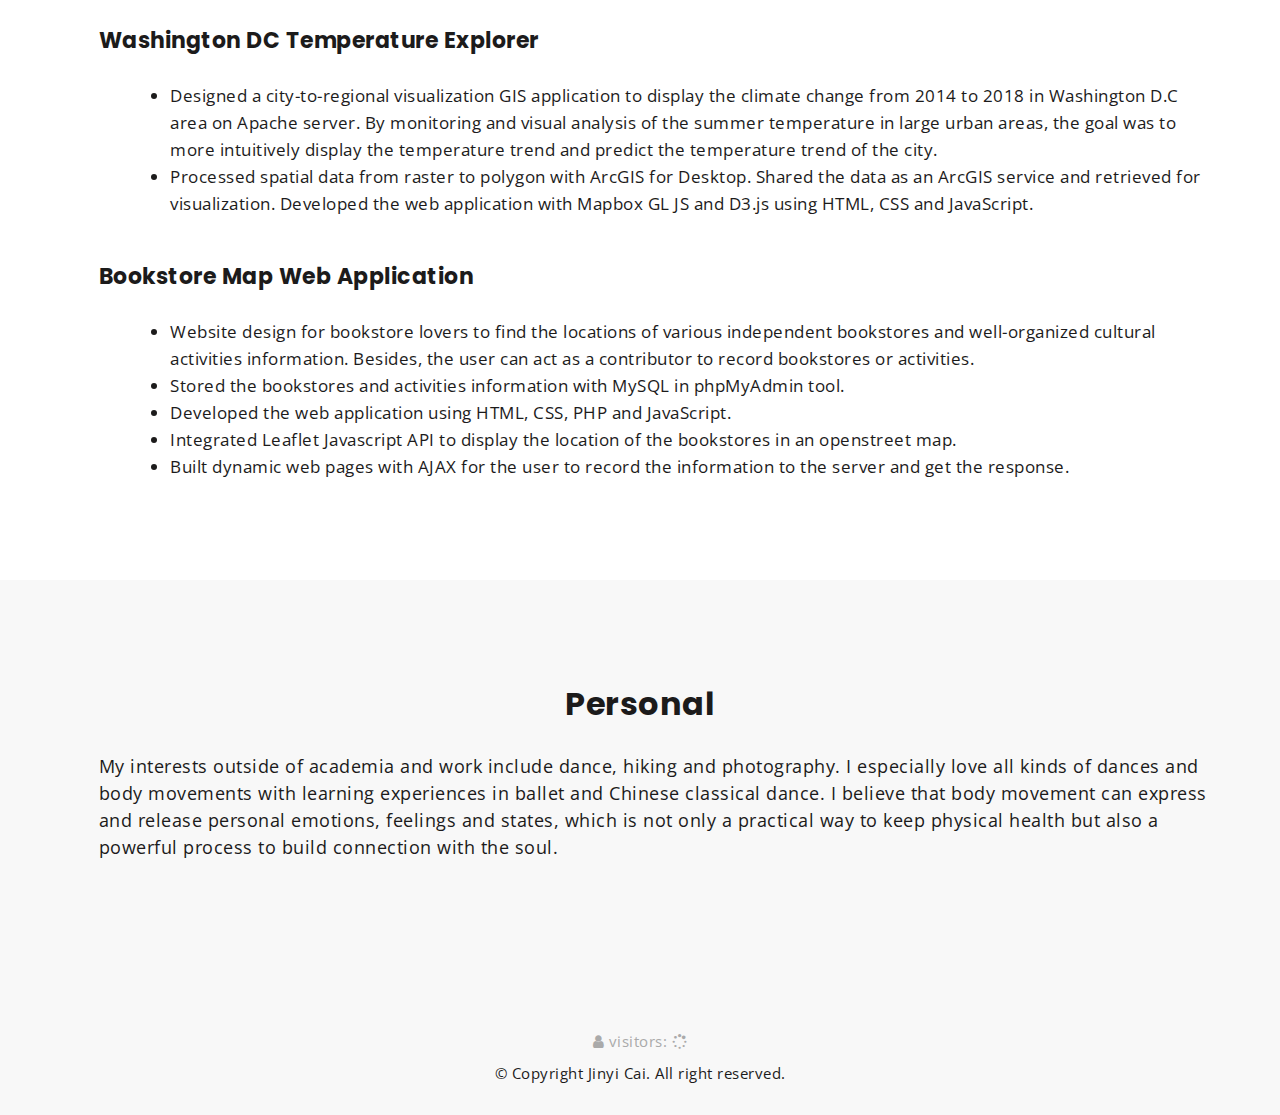
==== commit 296b4e7c: "update phd experiences" ====
--- a/index.html
+++ b/index.html
@@ -108,23 +108,16 @@
 						</div>
 						<!-- Start text slide -->
 						<div class="mu-featured-content">
-							<p style="font-size:14px">+86 18826058626 | cjycathy@163.com
-								<br />Guangzhou, Guangdong, China 510760
+							<p style="font-size:14px"> jinyi-cai@uiowa.com
+								<br />Iowa City, Iowa, USA 52242
 							</p>
 
-							<p style="line-height: 2em">Hello! This is Jinyi Cai. I am a <b>WebGIS developer</b> in
-								Augur
-								Intelligence Technology, a company specializing in smart infrastructure
-								management services, where I gained more applicable experience on using GIS techniques
-								to solve problems in real world. Before that, I received my Master's degree from the
-								University of
-								Maryland,
-								College Park and my capstone project focused on
-								"Spatiotemporal Analysis of Public Sentiment with Twitter Data: A Case Study in New
-								York, USA."
-								My research interests lie in <b>Geo-visualization, Spatiotemporal Data Analysis, Spatial
-									Artificial
-									Intelligence, and Spatial Information Retrieval</b>.
+							<p style="line-height: 2em">Hello! This is Jinyi Cai. I am a <b>Ph.D. student</b> in GIS at the University of Iowa. 
+								My research interests lie in <b>GIScience, Geovisualization, Social Vulnerability, Environmental Health</b>.
+								I have 3 years of work experience in handling big GIS data and developing web maps for public administration. 
+								Besides, over the years I have kept on doing volunteer and part-time jobs for STEM education.
+								
+								
 							</p>
 							<!-- <p style="line-height: 3em; letter-spacing: 0.1em;">I am a WebGIS developer <a href="https://www.umd.edu/" >University of Maryland</a> <br> majoring <strong>Geospatial Information Science</strong> </p> -->
 							<!-- Start Social Media -->
@@ -133,7 +126,7 @@
 								<!-- <a href="https://twitter.com/cjycathy96"><i class="fa fa-twitter"></i></a> -->
 								<a href="https://www.linkedin.com/in/jinyi-cai"><i class="fa fa-linkedin"></i></a>
 								<!-- <a href="https://www.instagram.com/cathycjy1996/""><i class=" fa fa-instagram"></i></a> -->
-								<a href="./CV-Jinyi Cai.pdf" style="font-weight: bold;">CV</a>
+								<a href="./CV_Jinyi_Cai_2024.pdf" style="font-weight: bold;">CV</a>
 							</div>
 
 						</div>
@@ -284,6 +277,22 @@
 							<div class="mu-service-content">
 								<div id="content_area" style="height: auto;line-height: 2em;">
 									<ul id="list" style="line-height: 1.8em;">
+										<p class="time">Sep. 2023 - Present</p>
+										<h4 class="school"><a href="https://umd.edu/">University of Maryland</a></h4>
+										<p class="major">Ph.D student in Geographic Information Science and Cartography
+											&nbsp&nbsp&nbsp GPA 4.00/4.00 </p>
+									</ul>
+								</div>
+								<!--End of content_area-->
+								<p class="courses">Courses: Geographic Visualization, Social Science Research: Big Data, Research and Writing in Geography, Fundamentals of Geography</p>
+								<!-- <p class="courses">Awards: Graduate with Honor, Joint MSGIS Program of University of
+									Maryland and Nanjing Normal
+									University
+								</p> -->
+							</div>
+							<div class="mu-service-content">
+								<div id="content_area" style="height: auto;line-height: 2em;">
+									<ul id="list" style="line-height: 1.8em;">
 										<p class="time">Sep. 2018 - Dec. 2019</p>
 										<h4 class="school"><a href="https://umd.edu/">University of Maryland</a></h4>
 										<p class="major">M.S. in Geospatial Information Science
@@ -364,6 +373,22 @@
 							<div class="mu-portfolio-header">
 								<h2 class="mu-heading-title" style="line-height: 1.5em;" id="research">Research
 									Experiences</h2>
+							</div>
+							<div class="mu-service-content">
+								<div id="content_area" style="height: auto;line-height: 2em;">
+									<ul id="list" style="line-height: 1.8em;">
+										<p class="time">Sep. 2023 - Dec. 2023</p>
+										<h4 class="school">Climate-driven health vulnerabilities of rural well users
+										</h4>
+										<p class="major">Research assistant, University of Iowa, Iowa City, USA.</p>
+									</ul>
+								</div>
+								<!--End of content_area-->
+								<p class="courses">• Synthesized literature and developed a conceptual framework for social vulnerability to health risks posed by
+									groundwater pollution.
+									<br>• Investigated relationships among socio-demographic characteristics, nitrate pollution level on private wells and
+									colorectal disease risks in Iowa with spatial regression models and interpretable machine learning model.
+								</p>
 							</div>
 							<div class="mu-service-content">
 								<div id="content_area" style="height: auto;line-height: 2em;">
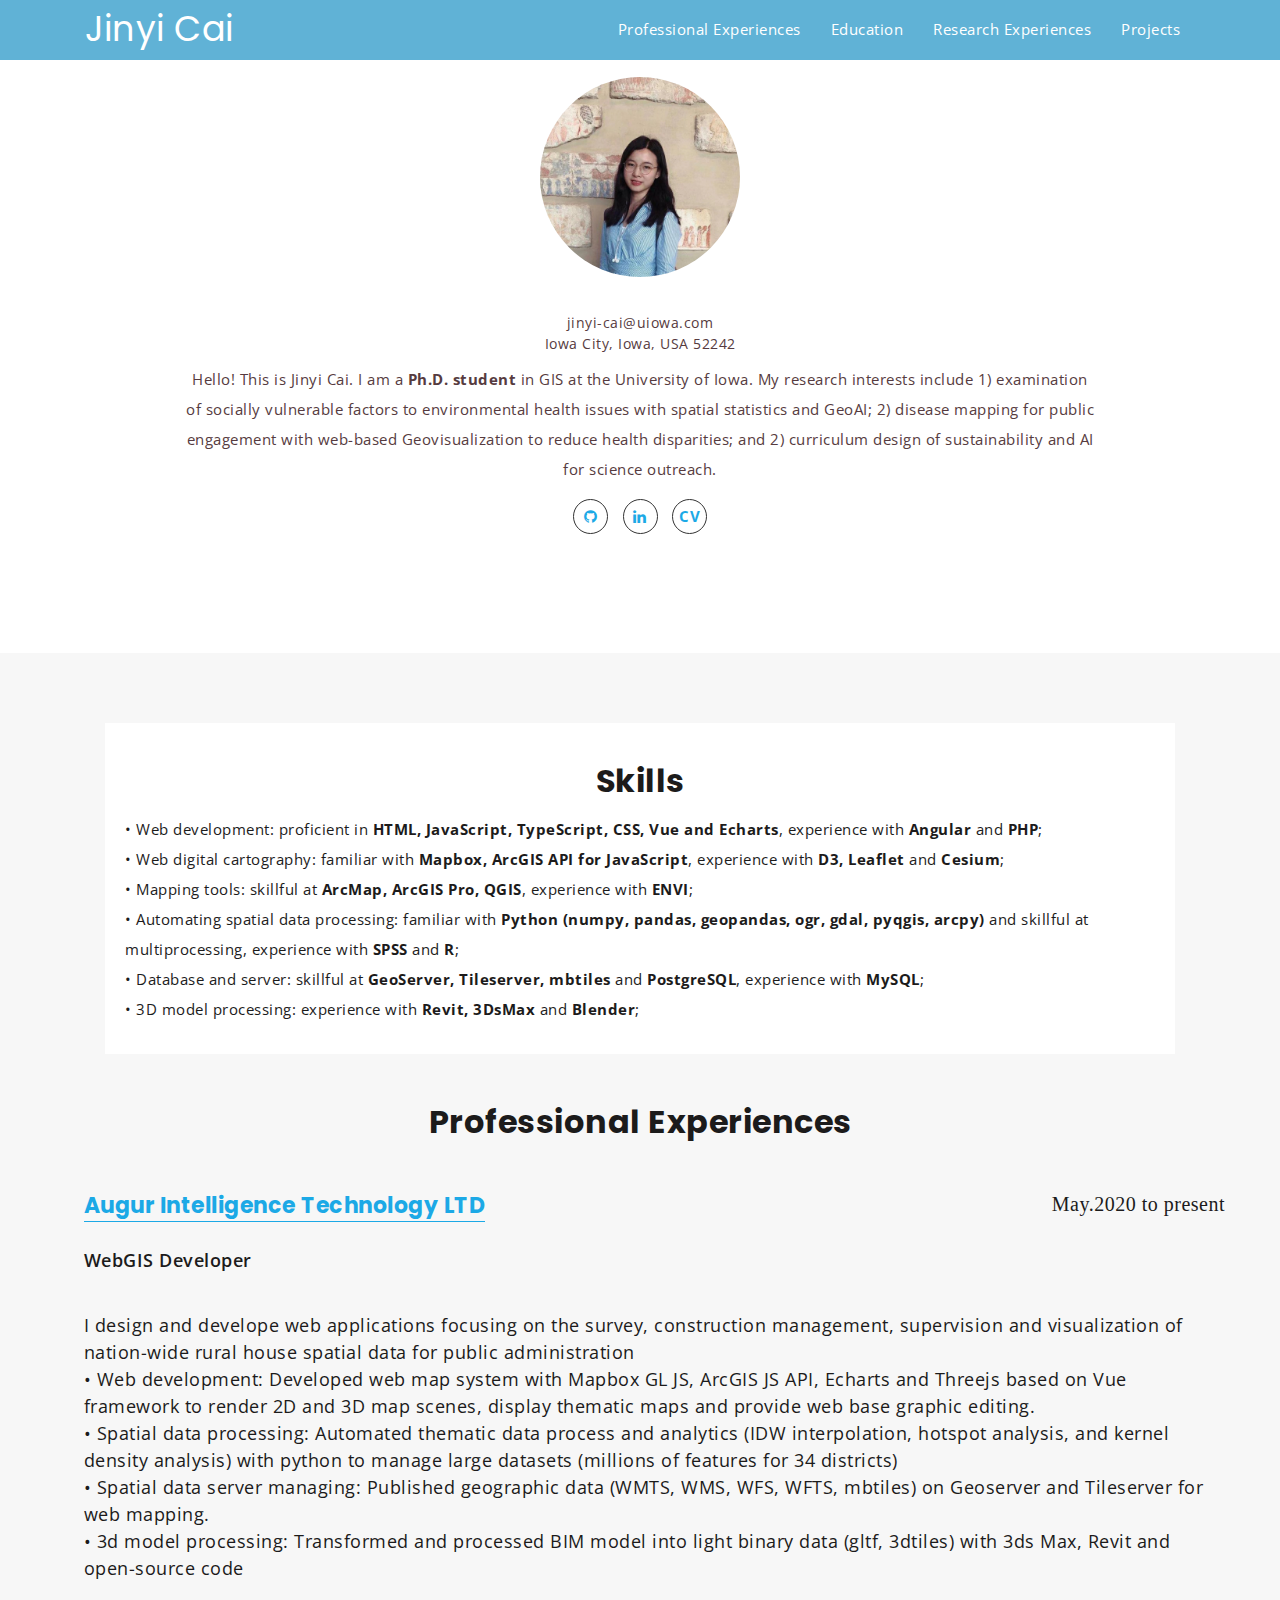
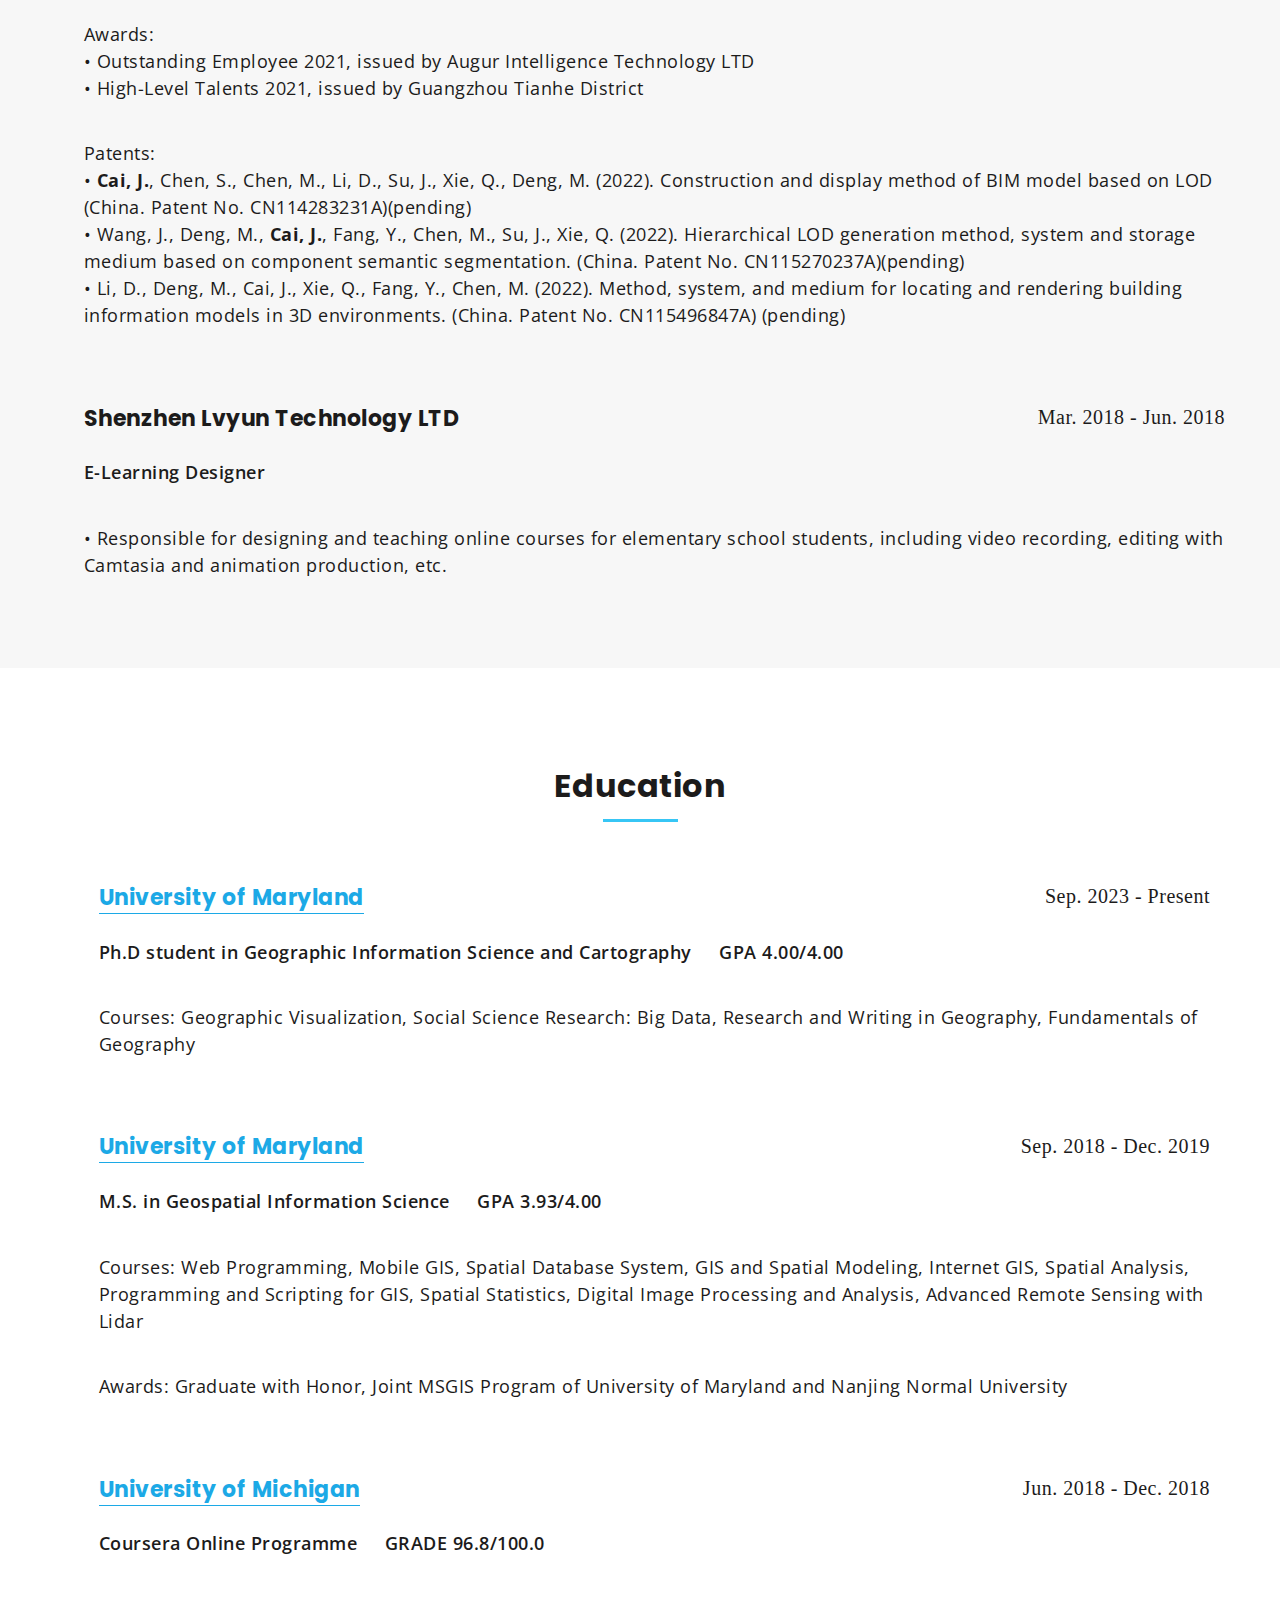
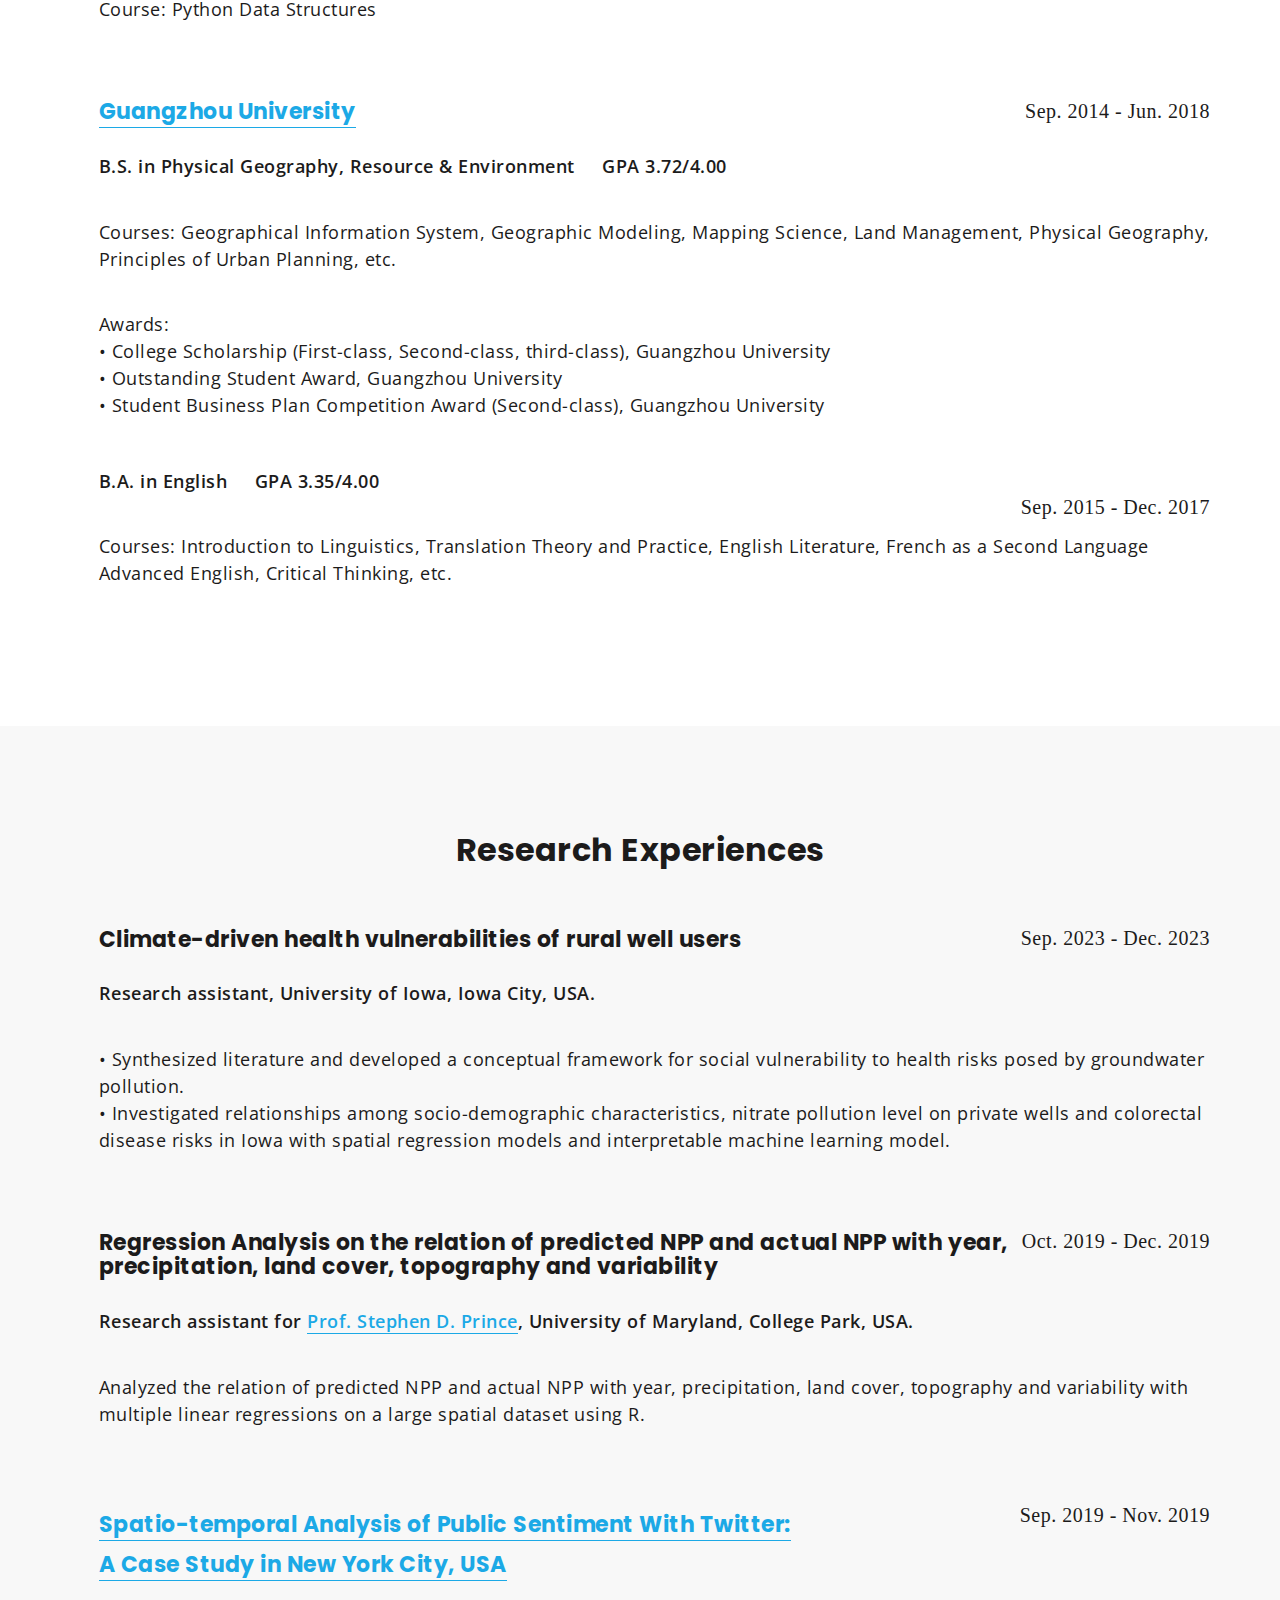
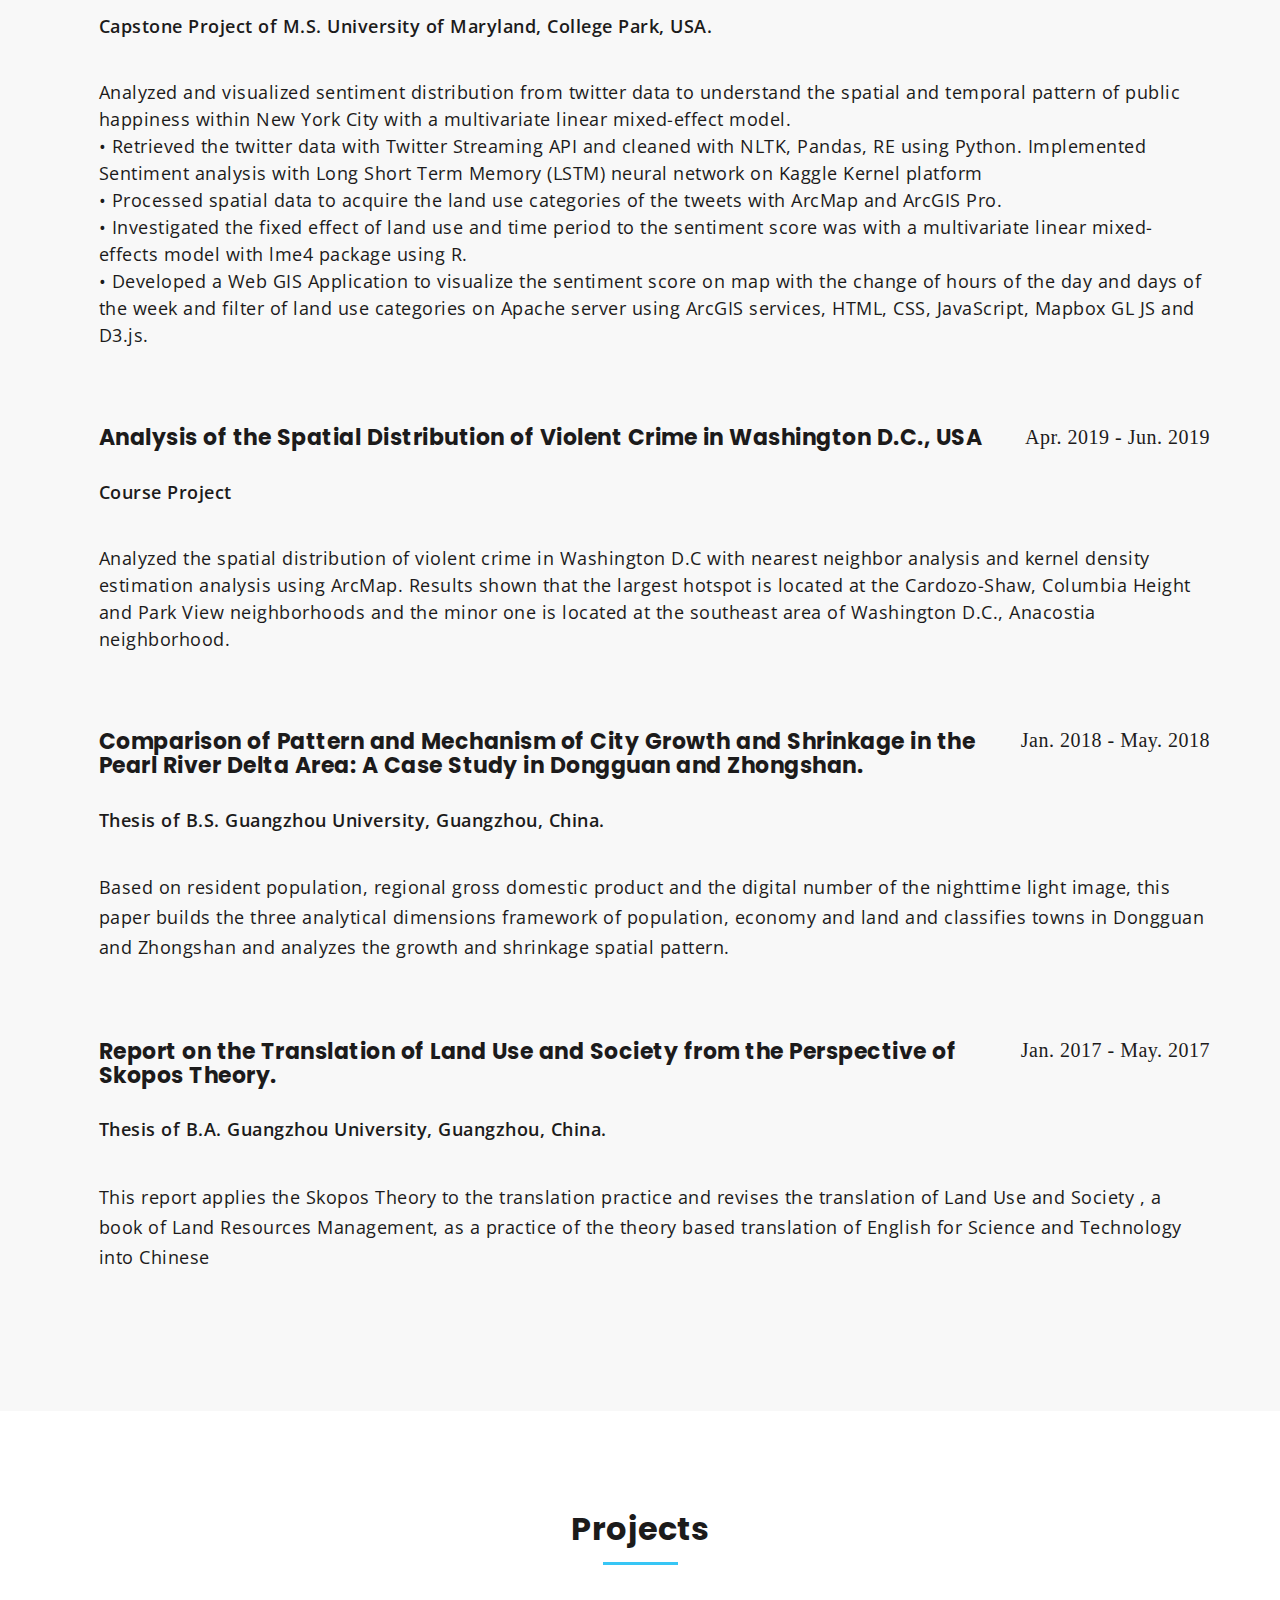
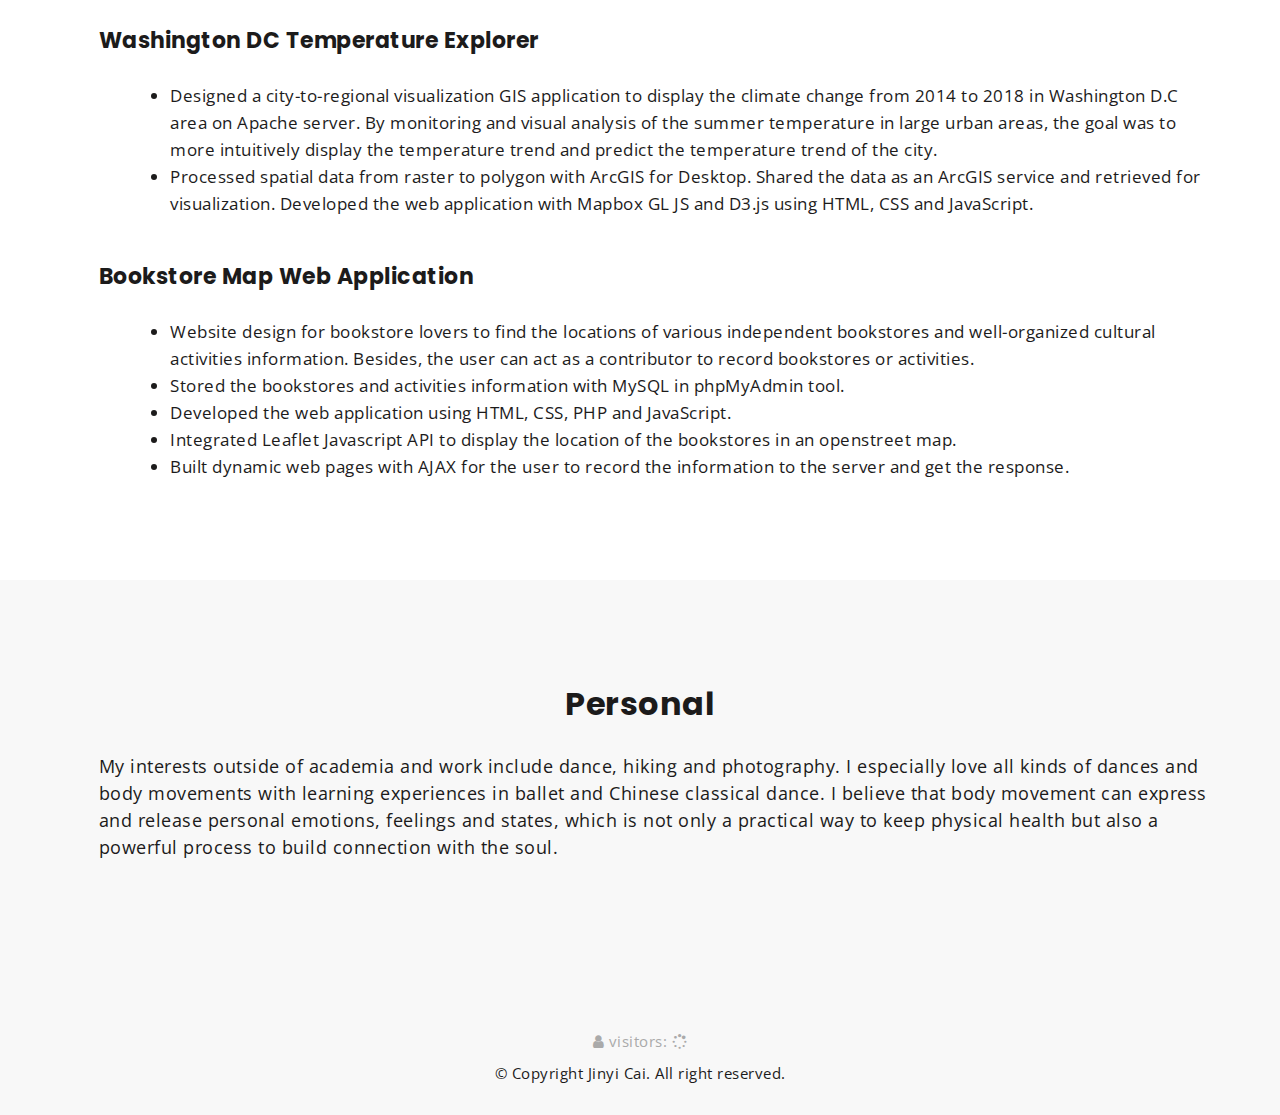
==== commit 6f09e256: "Update index.html" ====
--- a/index.html
+++ b/index.html
@@ -113,9 +113,7 @@
 							</p>
 
 							<p style="line-height: 2em">Hello! This is Jinyi Cai. I am a <b>Ph.D. student</b> in GIS at the University of Iowa. 
-								My research interests lie in <b>GIScience, Geovisualization, Social Vulnerability, Environmental Health</b>.
-								I have 3 years of work experience in handling big GIS data and developing web maps for public administration. 
-								Besides, over the years I have kept on doing volunteer and part-time jobs for STEM education.
+								My research interests include 1) examination of socially vulnerable factors to environmental health issues with spatial statistics and GeoAI; 2) disease mapping for public engagement with web-based Geovisualization to reduce health disparities; and 2) curriculum design of sustainability and AI for science outreach.
 								
 								
 							</p>
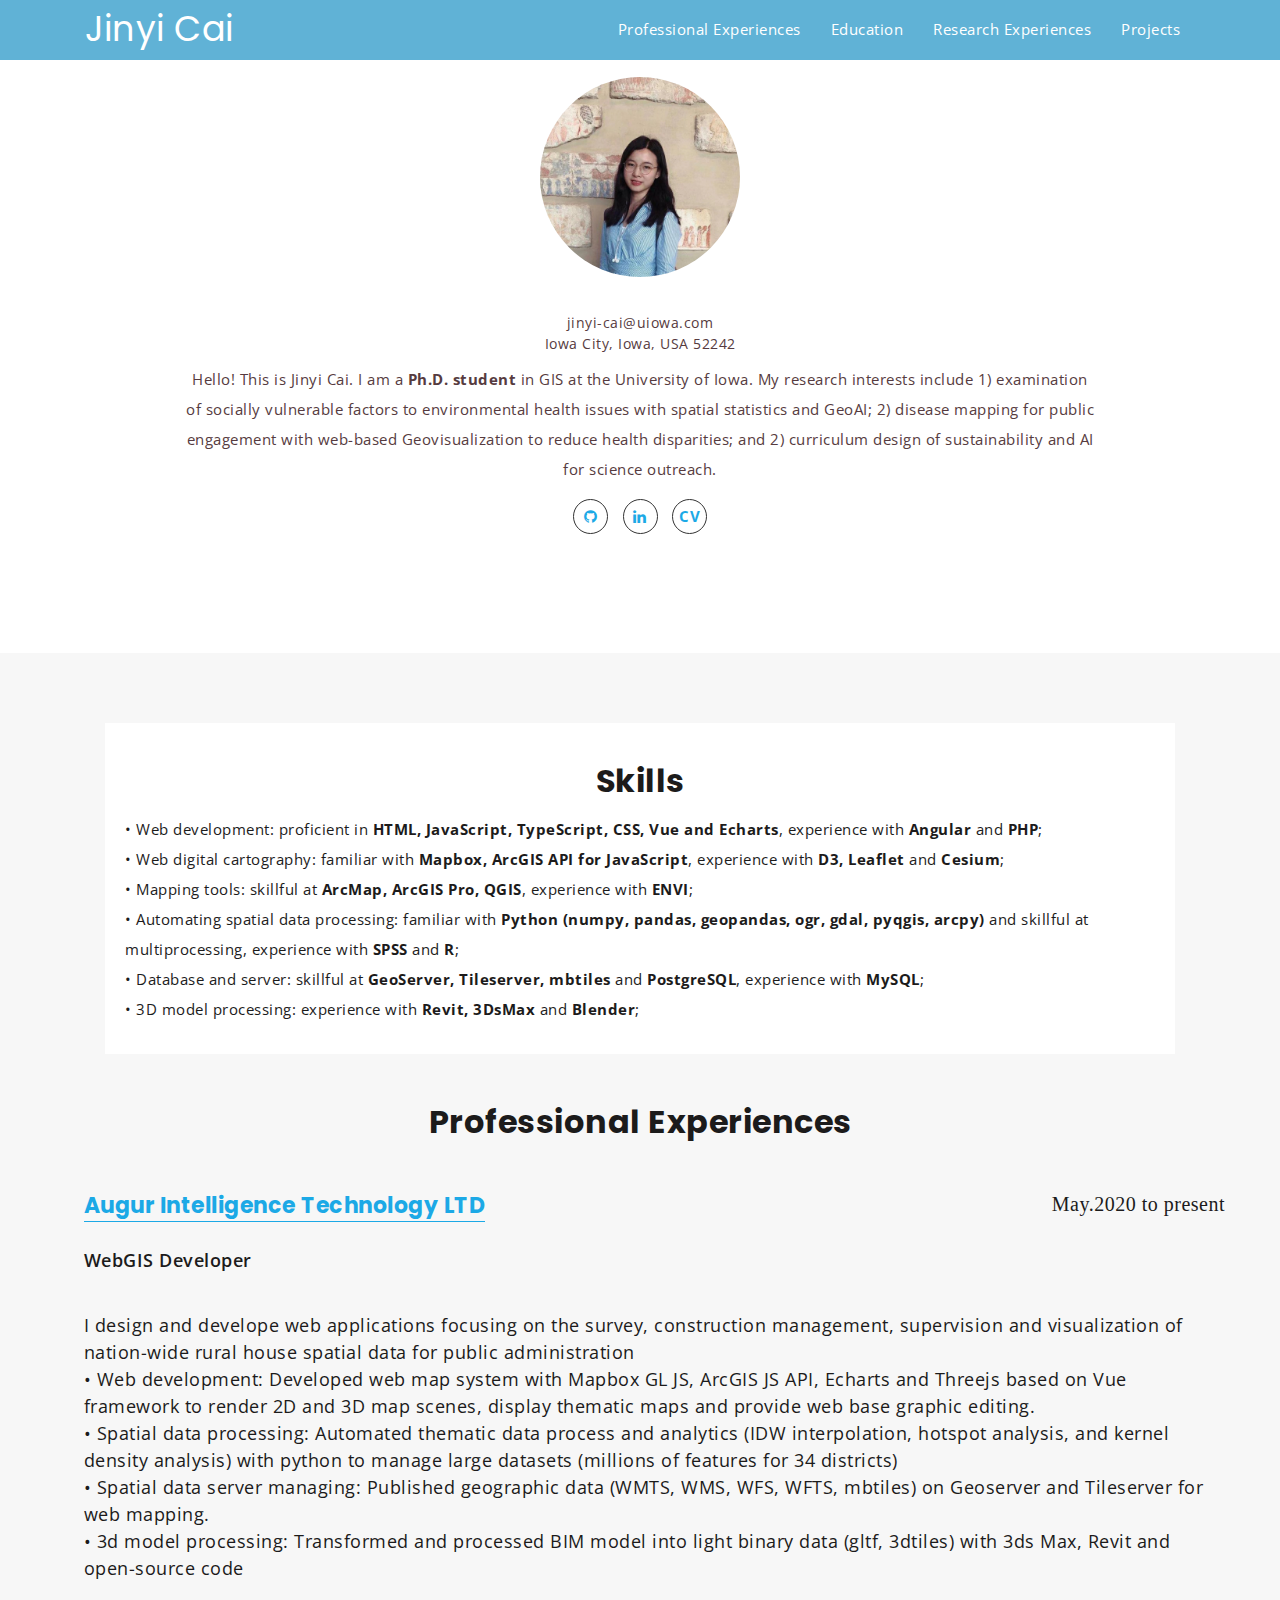
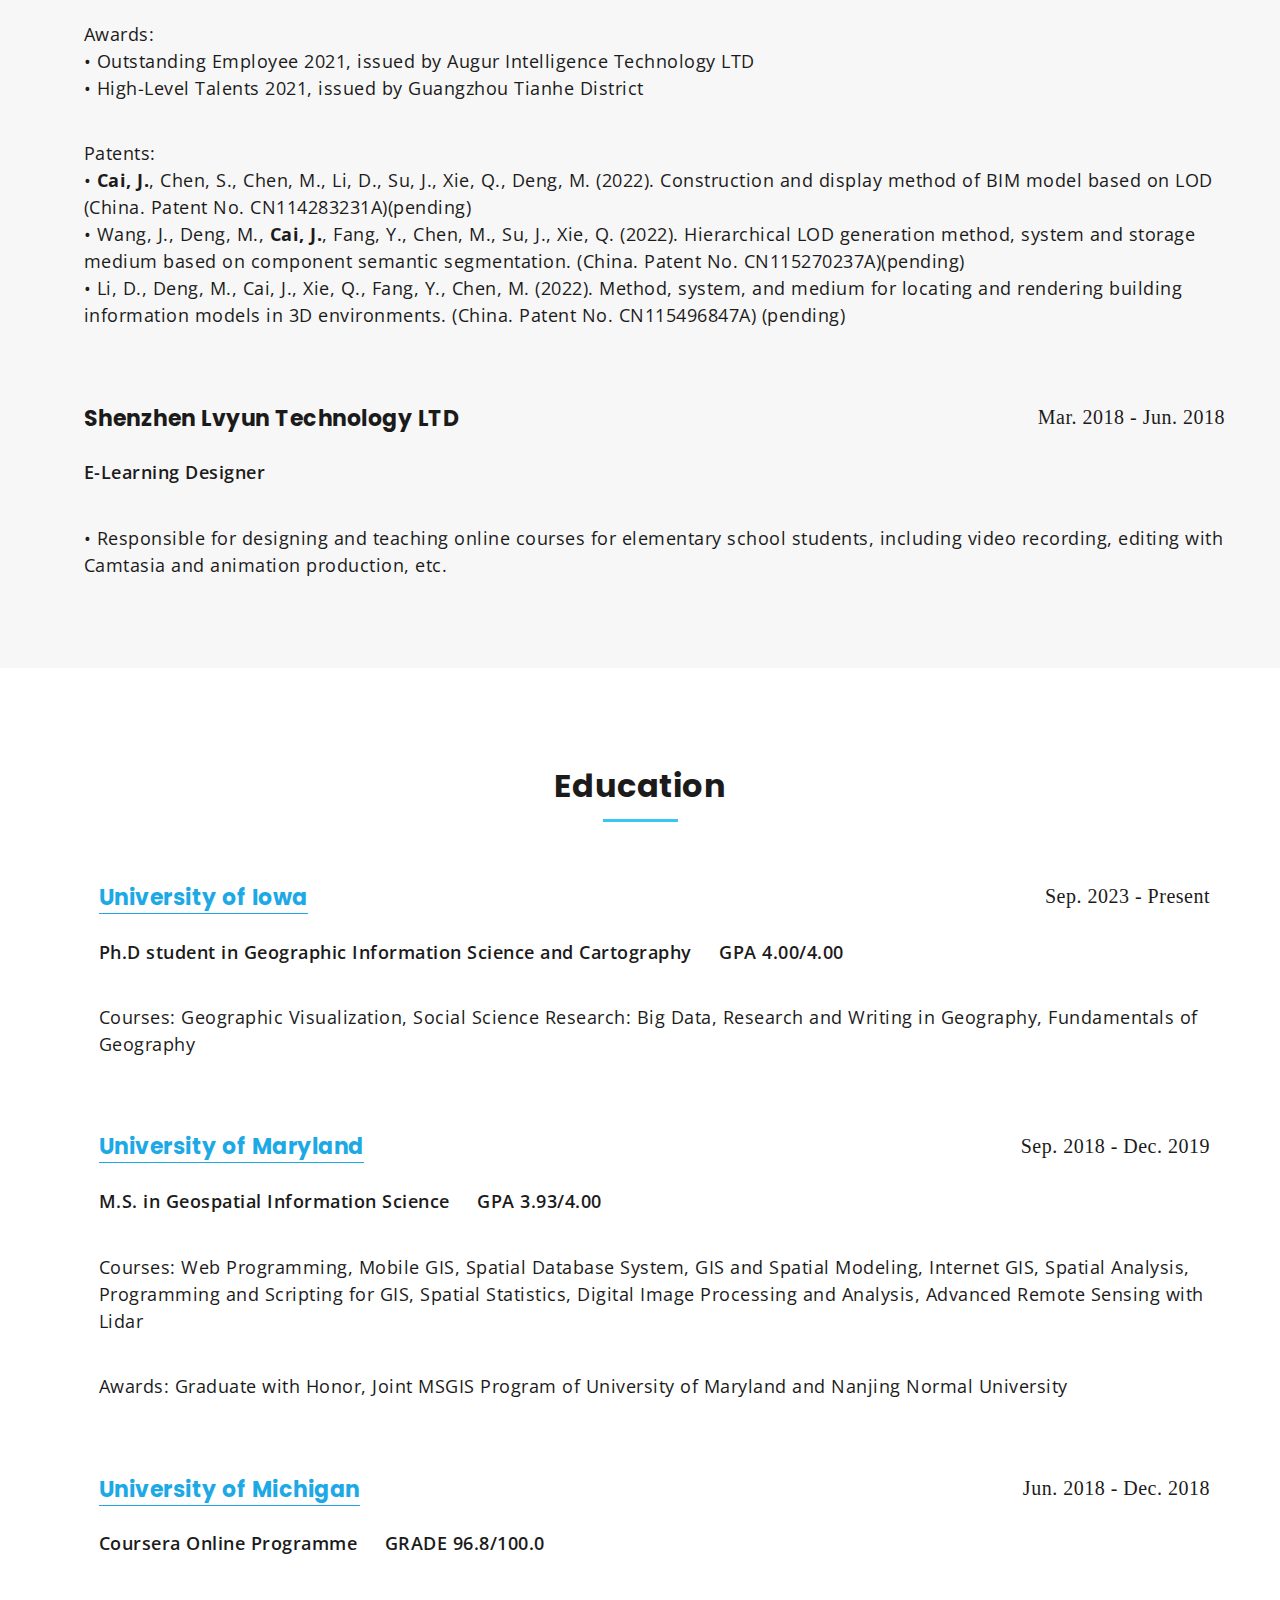
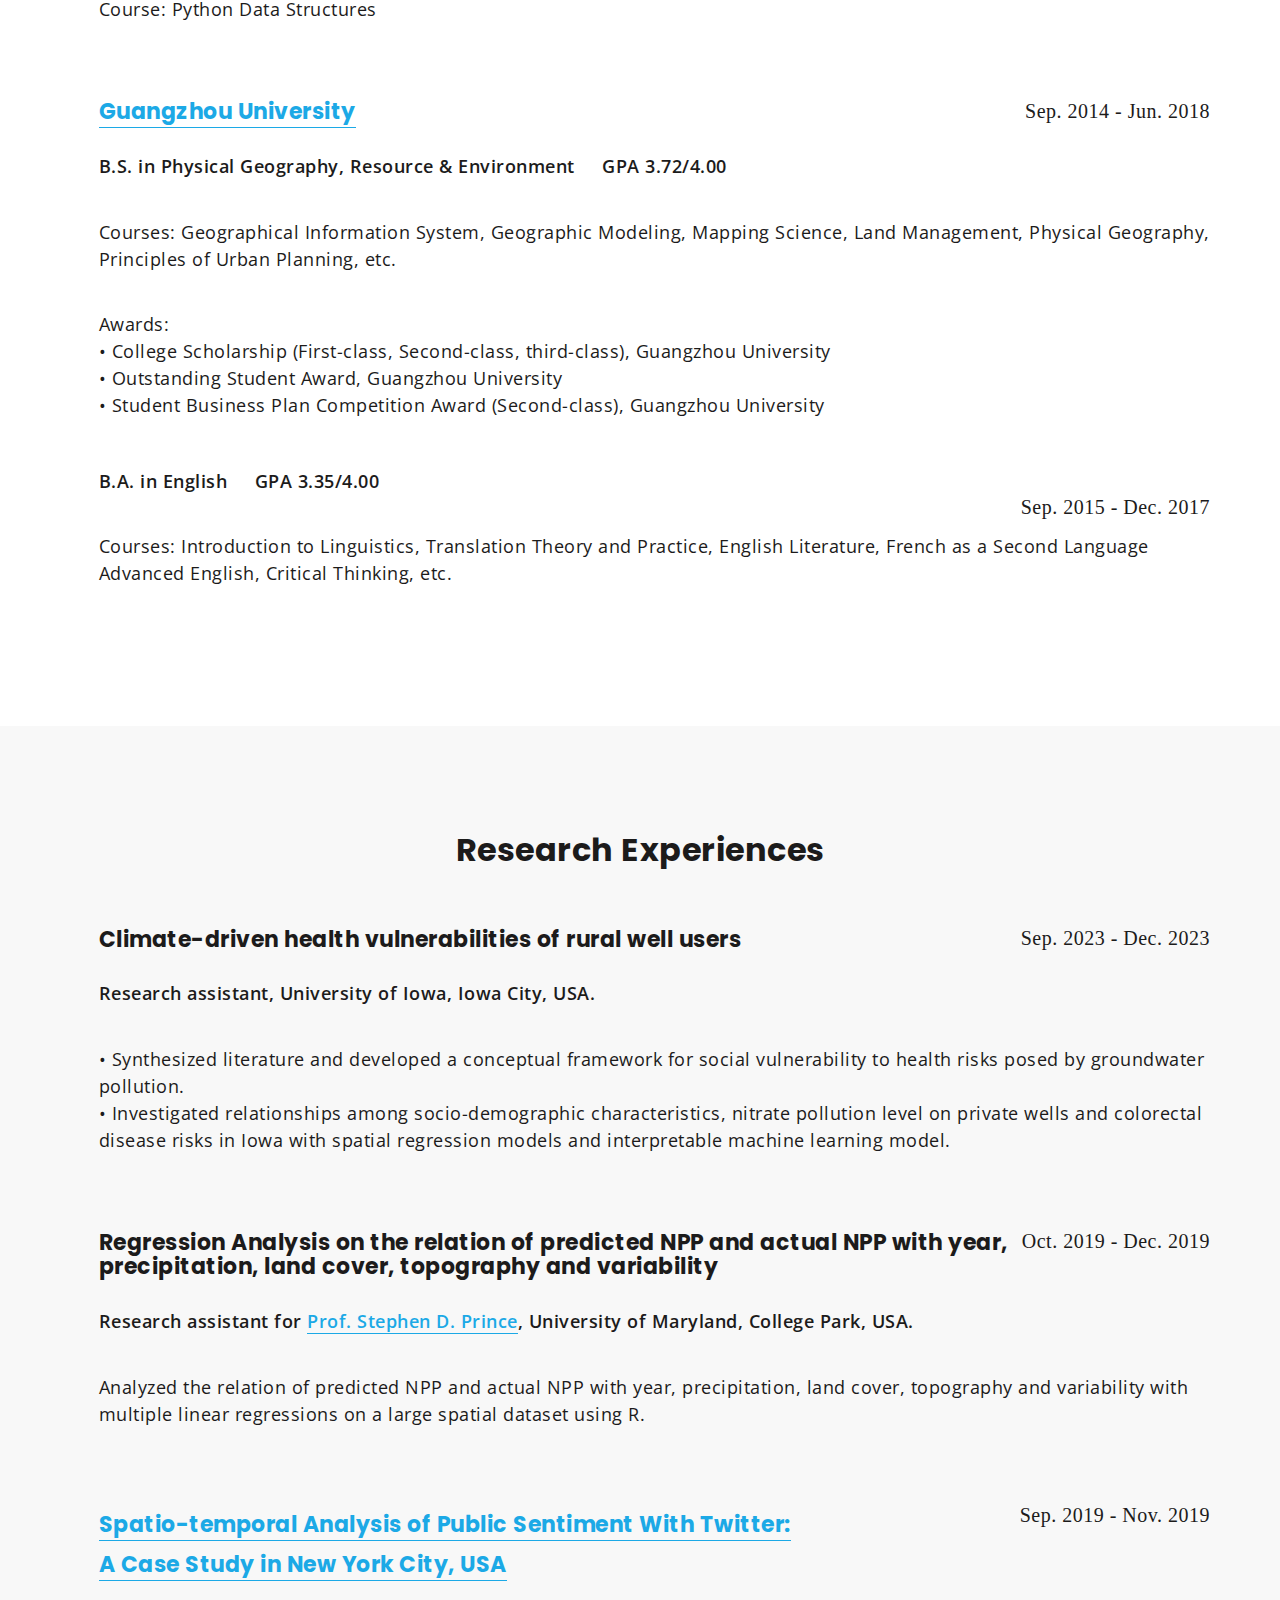
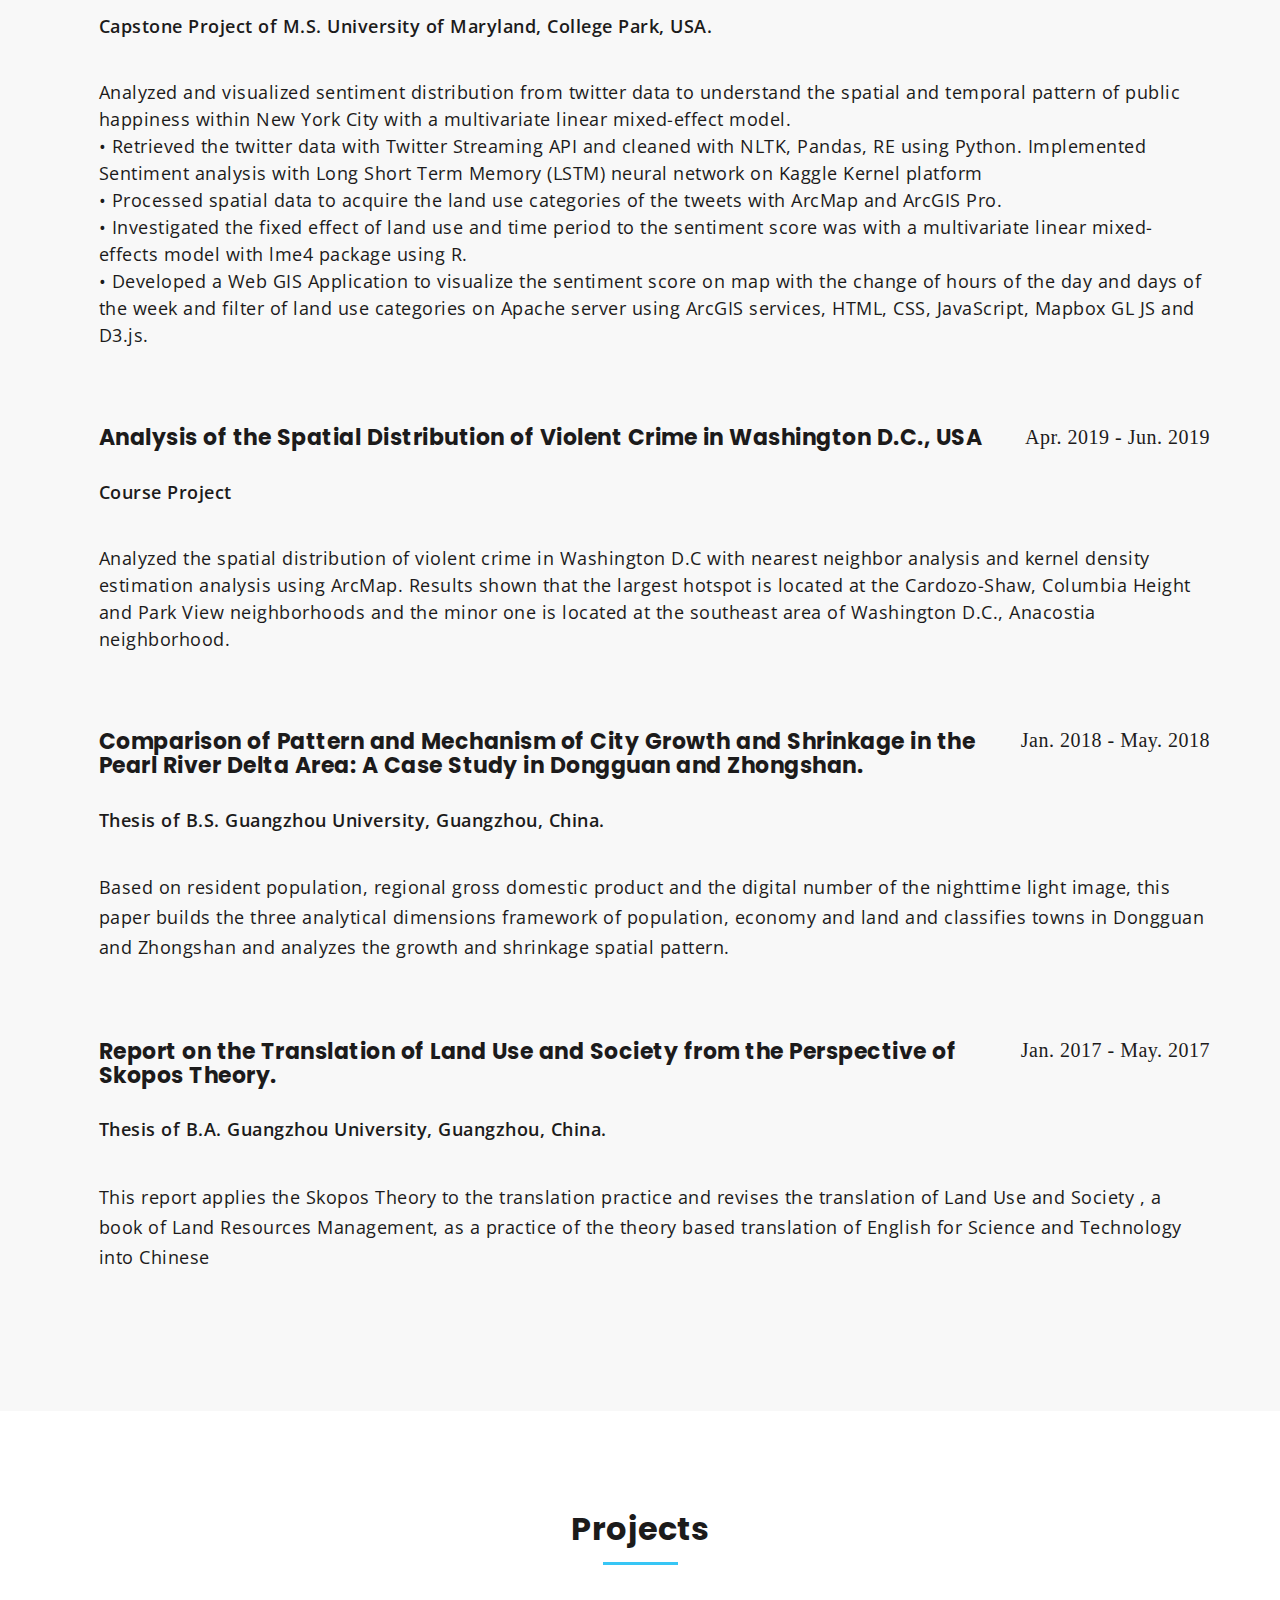
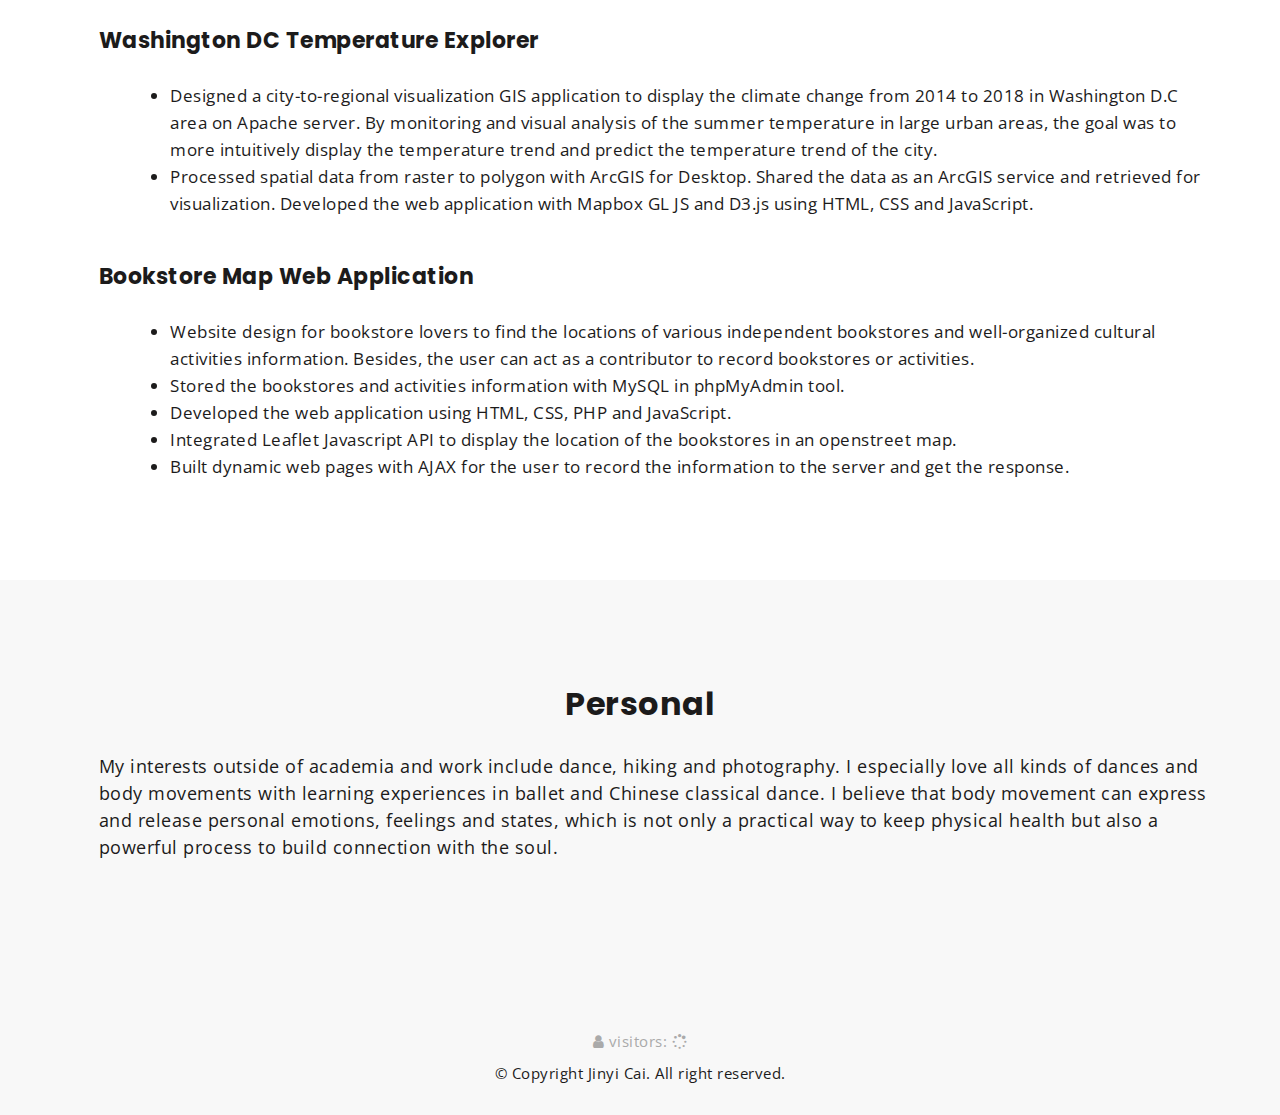
==== commit c2b05809: "update university" ====
--- a/index.html
+++ b/index.html
@@ -276,7 +276,7 @@
 								<div id="content_area" style="height: auto;line-height: 2em;">
 									<ul id="list" style="line-height: 1.8em;">
 										<p class="time">Sep. 2023 - Present</p>
-										<h4 class="school"><a href="https://umd.edu/">University of Maryland</a></h4>
+										<h4 class="school"><a href="https://uiowa.edu/">University of Iowa</a></h4>
 										<p class="major">Ph.D student in Geographic Information Science and Cartography
 											&nbsp&nbsp&nbsp GPA 4.00/4.00 </p>
 									</ul>
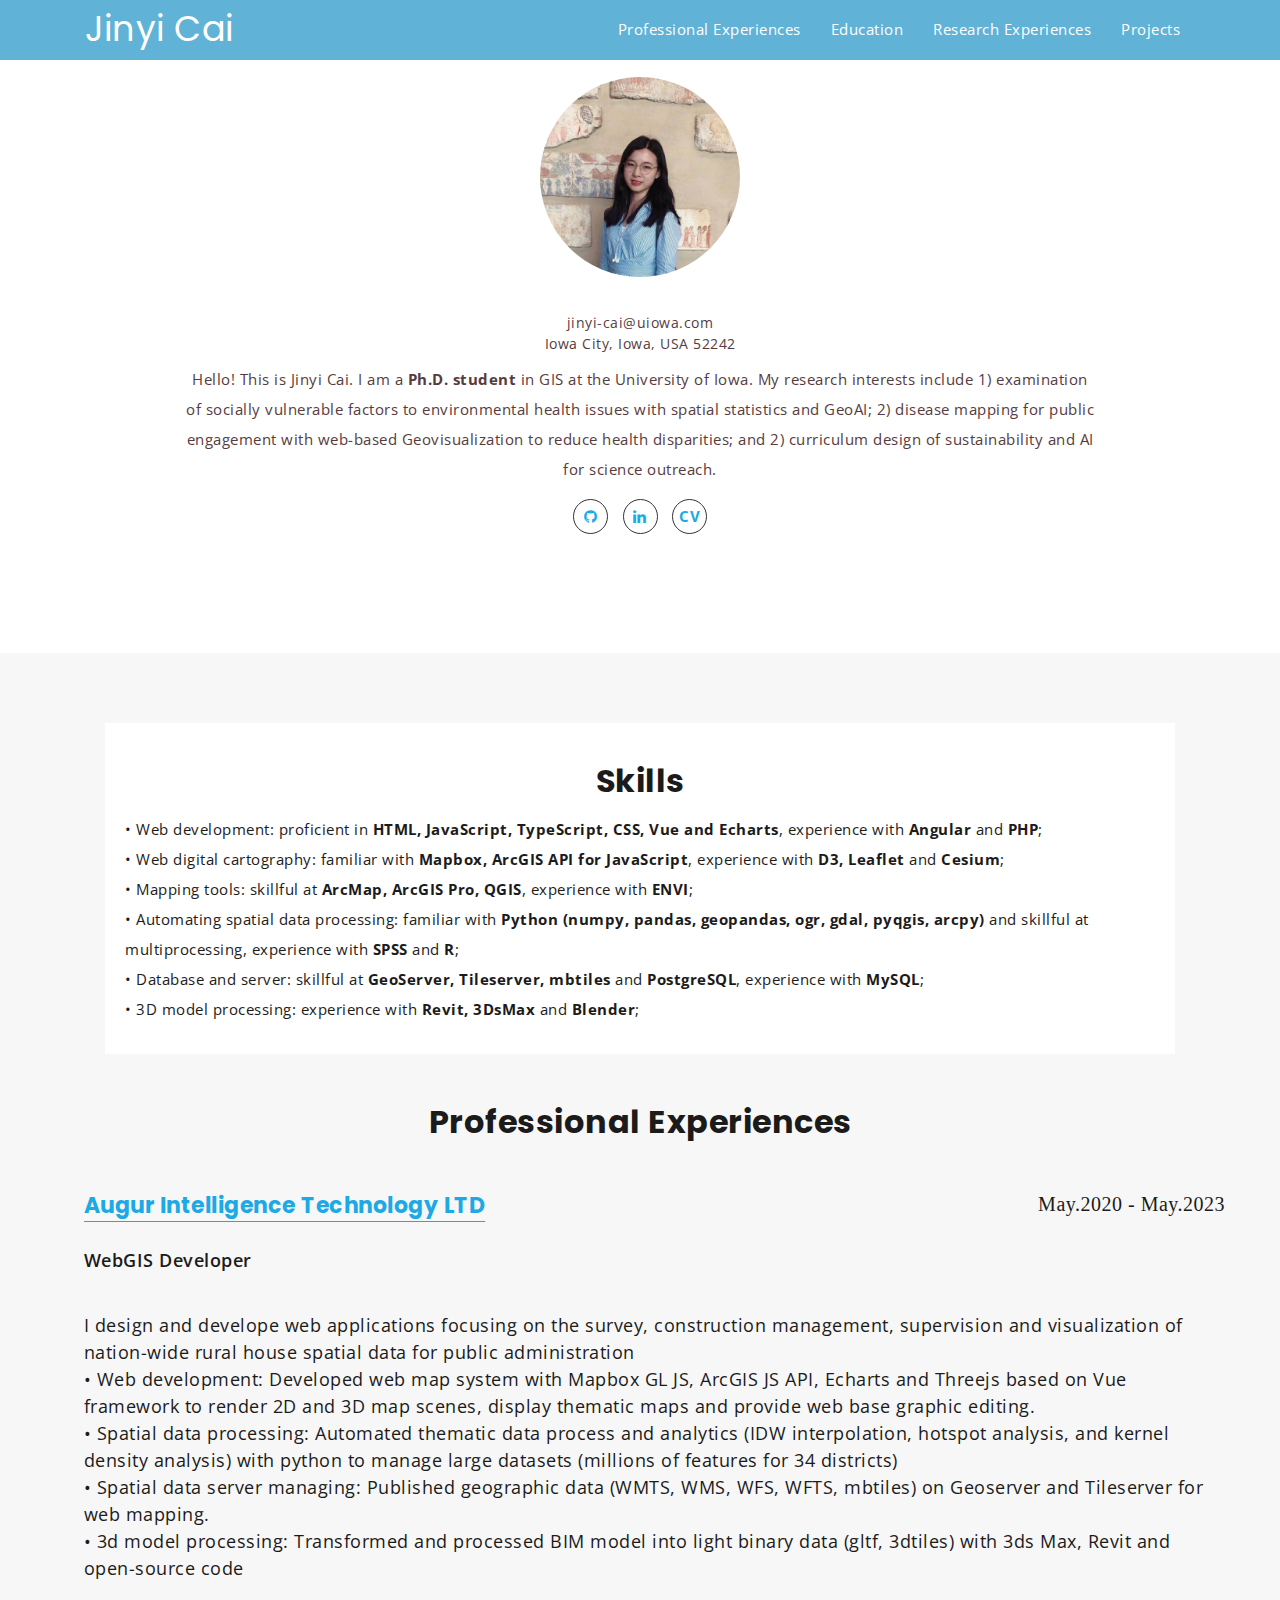
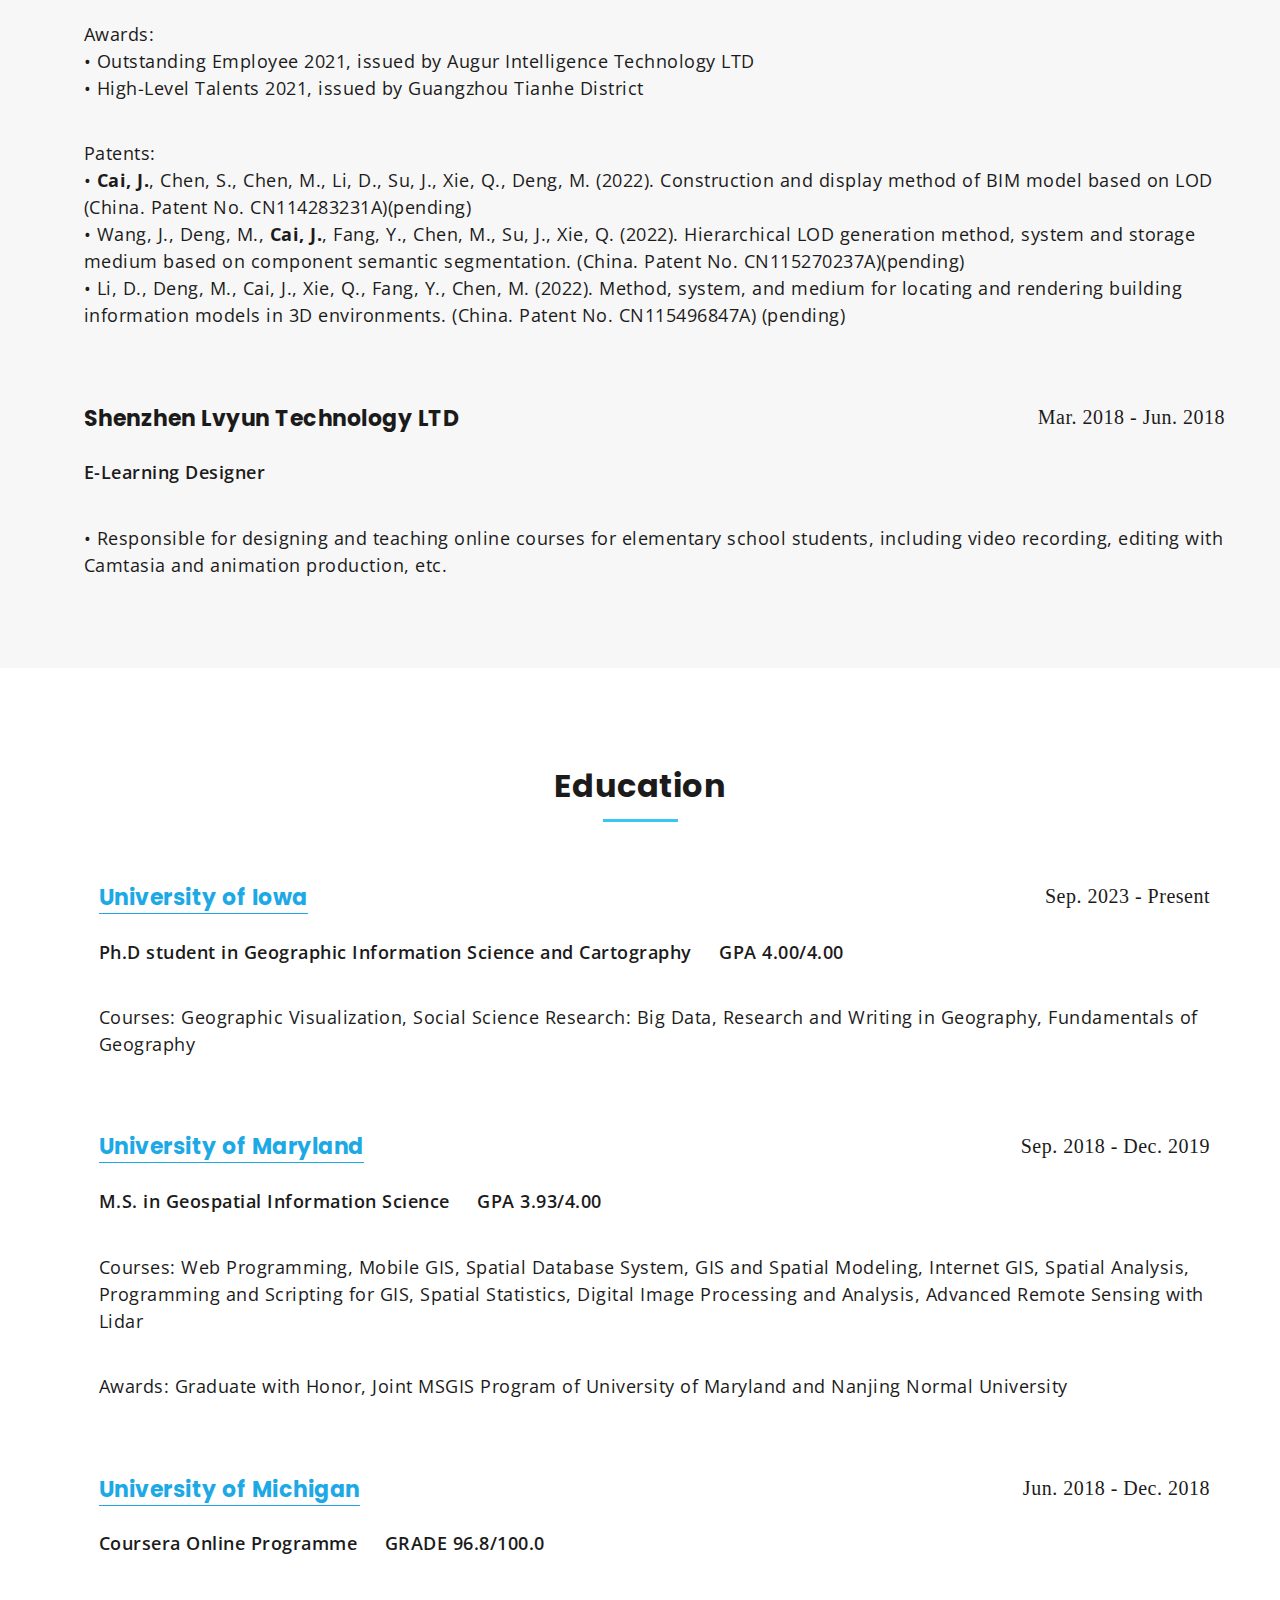
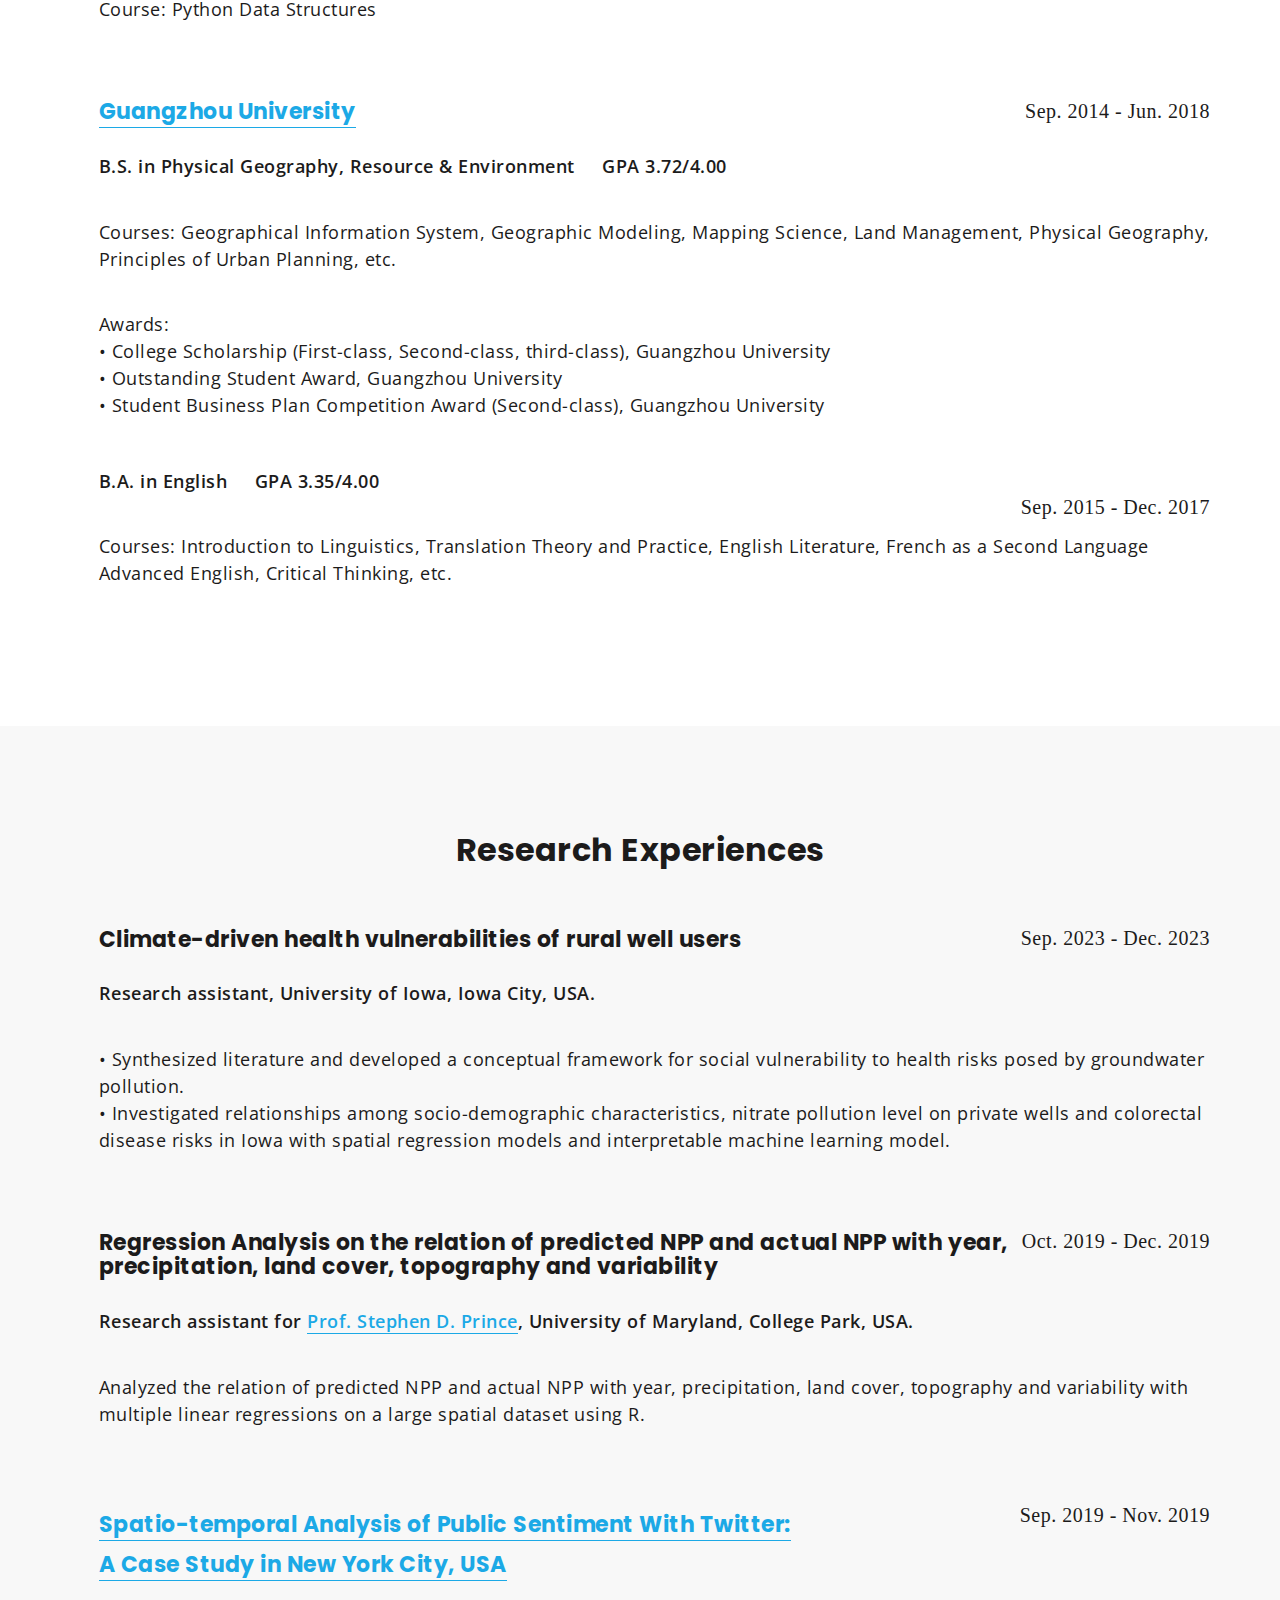
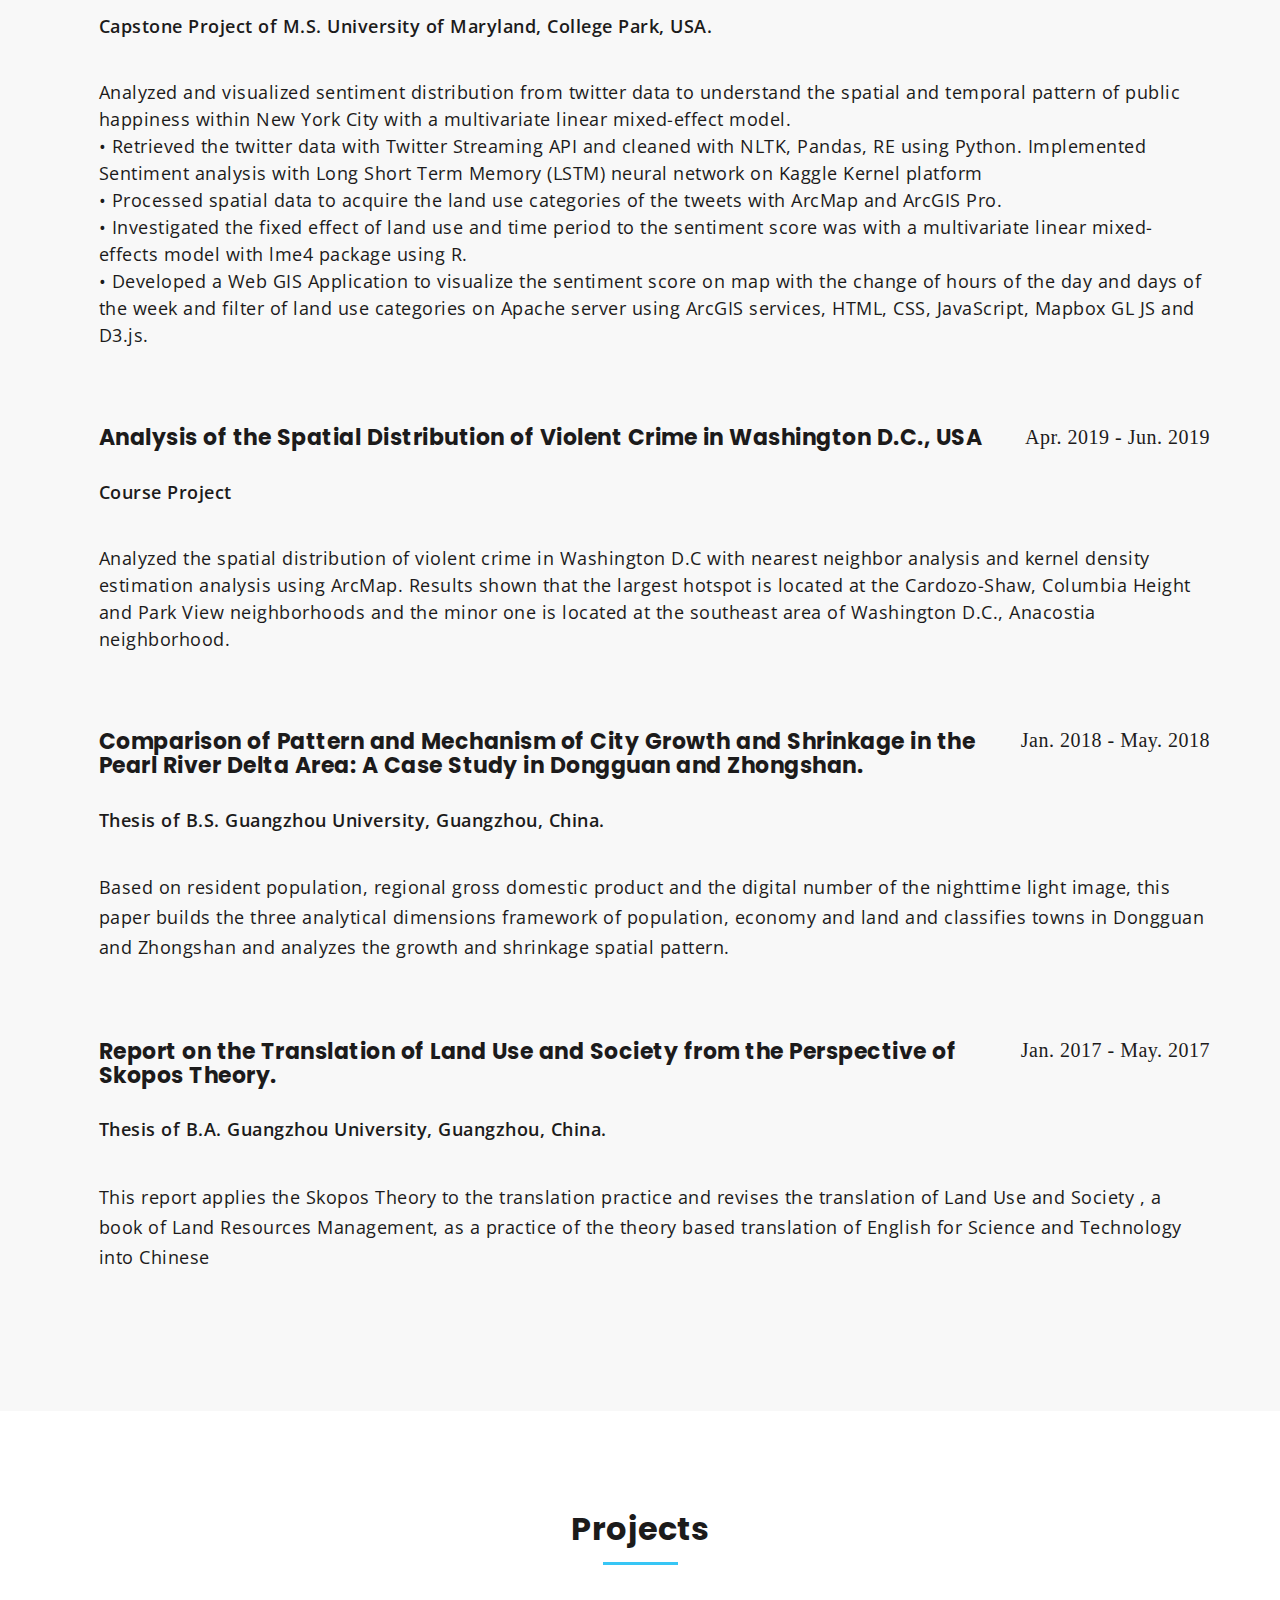
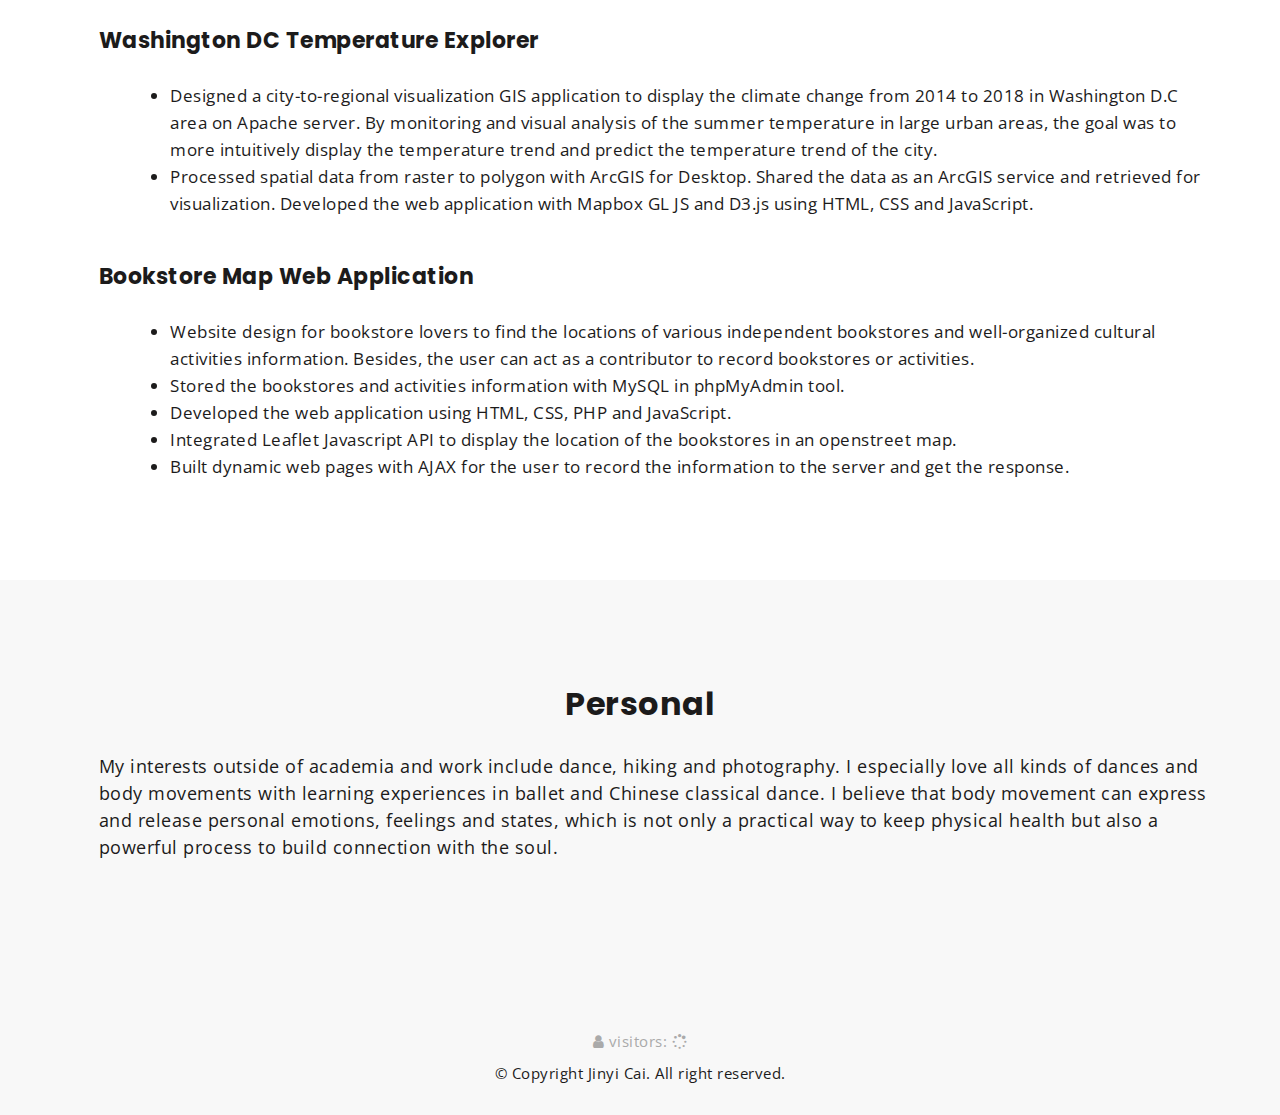
==== commit 210bf677: "Augurit work time" ====
--- a/index.html
+++ b/index.html
@@ -190,7 +190,7 @@
 								<div class="mu-service-content">
 									<div id="content_area" style="height: auto;line-height: 2em;">
 										<ul id="list" style="line-height: 1.8em;">
-											<p class="time">May.2020 to present</p>
+											<p class="time">May.2020 - May.2023</p>
 											<h4 class="school"><a href="http://www.augurit.com/">Augur
 													Intelligence Technology LTD </a></h4>
 											<p class="major">WebGIS Developer</p>
